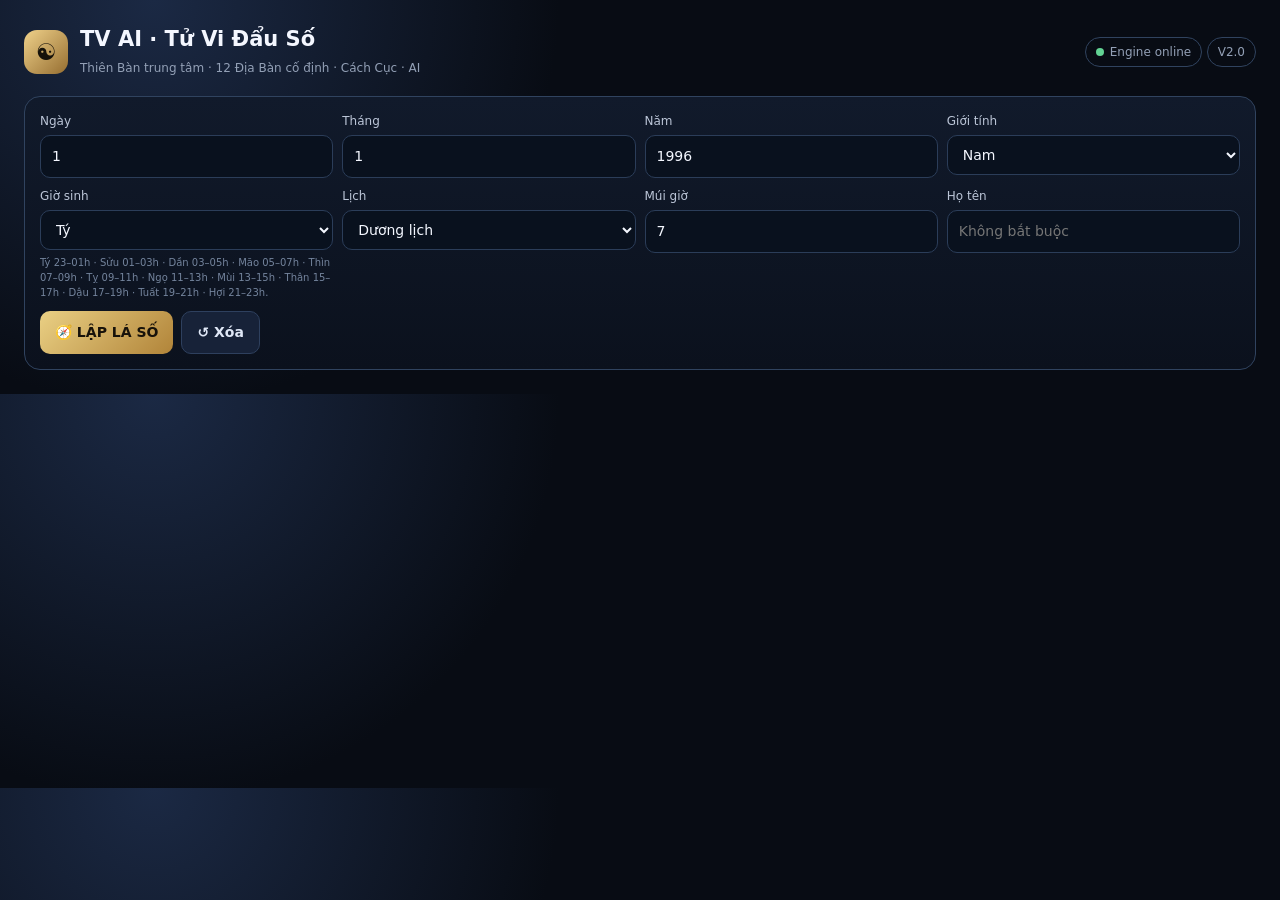
==== index.html @ 4ead0a9f "fix: sync star colors with canonical Sao.py five-element symbols" ====
<!doctype html>
<html lang="vi">
<head>
<meta charset="utf-8">
<meta name="viewport" content="width=device-width,initial-scale=1,viewport-fit=cover">
<meta name="theme-color" content="#080d17">
<meta name="color-scheme" content="dark">
<title>TV AI · Tử Vi Đẩu Số</title>
<style>
:root{--bg:#080c14;--panel:#0f1726;--line:#30435f;--text:#f4f7ff;--muted:#93a0b6;--gold:#ddb969;--green:#62d394;--radius:16px;--content:1520px}
*{box-sizing:border-box}html{scroll-behavior:smooth}body{margin:0;background:radial-gradient(circle at 12% 0,#1b2944 0,#080c14 34%),#080c14;color:var(--text);font:14px/1.5 Inter,system-ui,-apple-system,BlinkMacSystemFont,"Segoe UI",sans-serif}button,input,select,textarea{font:inherit}.shell{width:min(100%,var(--content));margin:auto;padding:clamp(12px,2vw,24px)}
.top{display:flex;justify-content:space-between;align-items:center;gap:16px;margin-bottom:16px}.brand{display:flex;gap:12px;align-items:center}.logo{width:44px;height:44px;border-radius:13px;display:grid;place-items:center;background:linear-gradient(135deg,#efd18a,#966e31);color:#15110a;font-size:23px;font-weight:900}.brand h1{margin:0;font-size:21px}.brand p{margin:3px 0;color:var(--muted);font-size:12px}.badge{padding:7px 10px;border:1px solid var(--line);border-radius:999px;color:var(--muted);font-size:12px}.dot{display:inline-block;width:8px;height:8px;border-radius:50%;background:var(--green);margin-right:6px}
.panel{background:linear-gradient(180deg,#111a2b,#0b111d);border:1px solid var(--line);border-radius:var(--radius)}.hero>div,.card,.chat{padding:15px}.form-grid{display:grid;grid-template-columns:repeat(4,minmax(0,1fr));gap:9px}.field label{display:block;color:#bcc6d8;font-size:12px;margin-bottom:5px}.field input,.field select,.question{width:100%;padding:10px 11px;background:#09111e;border:1px solid #2b3d59;border-radius:10px;color:var(--text);outline:none}.field-help{margin-top:5px;color:#74849d;font-size:10px}.actions{display:flex;gap:8px;margin-top:11px}.btn{border:0;border-radius:10px;padding:10px 15px;min-height:42px;font-weight:800;cursor:pointer;background:linear-gradient(135deg,#ead084,#b18439);color:#17120a}.btn.secondary{background:#172238;color:#dfe7f6;border:1px solid #2e405e}.msg{margin-top:9px;padding:9px 11px;border-radius:10px;background:#09111e;border:1px solid var(--line);color:var(--muted)}
.stats{display:grid;grid-template-columns:repeat(4,minmax(0,1fr));gap:9px;margin:12px 0}.stat{padding:12px;border:1px solid var(--line);border-radius:12px;background:#111a29}.stat small{display:block;color:var(--muted);font-size:11px}.stat strong{display:block;font-size:17px}.nav{display:flex;gap:7px;margin-bottom:12px;overflow:auto}.tab{white-space:nowrap;padding:9px 12px;border:1px solid var(--line);border-radius:9px;background:#0b111d;color:#aebbd0;cursor:pointer}.tab.active{color:#fff;border-color:#876e3d;background:#211b11}.pane{display:none}.pane.active{display:block}
.section-title{display:flex;justify-content:space-between;gap:12px}.section-title h3{margin:0}.section-title small{color:var(--muted)}.board{display:grid;grid-template-columns:repeat(4,minmax(0,1fr));grid-template-rows:repeat(4,minmax(90px,auto));gap:3px;margin-top:7px;background:#050810;border:1px solid #263750}.palace{padding:6px;background:linear-gradient(180deg,#121d30,#0d1523);border:1px solid #3a5275;cursor:pointer;min-width:0}.palace.menh{border-color:#ad8945}.palace.empty{cursor:default;opacity:.65}.phead{display:flex;justify-content:space-between;gap:4px}.pname{font-weight:850;font-size:clamp(8px,1vw,11px)}.pname small{display:block;color:#f4d996;font-size:7px}.branch{color:#f4d996;font-size:9px}.meta{color:var(--muted);font-size:8px;white-space:nowrap;overflow:hidden;text-overflow:ellipsis}.chips{display:flex;flex-wrap:wrap;gap:2px;margin-top:4px}.chip{padding:1px 3px;border-radius:999px;background:#172640;border:1px solid #304a70;font-size:clamp(6px,.7vw,8px);line-height:1.2}.chip.main,.chip.bad{background:#172640;border-color:#304a70;color:inherit}
.chip.nh-moc{color:#54d477!important;border-color:#2f7d45!important;background:rgba(43,132,70,.16)!important}.chip.nh-hoa{color:#ff6868!important;border-color:#9b3d3d!important;background:rgba(180,52,52,.16)!important}.chip.nh-tho{color:#e6bd68!important;border-color:#8d713b!important;background:rgba(173,128,45,.16)!important}.chip.nh-kim{color:#edf2f8!important;border-color:#748091!important;background:rgba(205,214,226,.15)!important}.chip.nh-thuy{color:#5aa9ff!important;border-color:#356fa7!important;background:rgba(47,115,190,.16)!important}.nh-legend{display:flex;gap:6px;flex-wrap:wrap;margin-top:7px;color:var(--muted);font-size:9px}.nh-legend span{padding:2px 7px;border:1px solid var(--line);border-radius:999px}.nh-legend .moc{color:#54d477;border-color:#2f7d45}.nh-legend .hoa{color:#ff6868;border-color:#9b3d3d}.nh-legend .tho{color:#e6bd68;border-color:#8d713b}.nh-legend .kim{color:#edf2f8;border-color:#748091}.nh-legend .thuy{color:#5aa9ff;border-color:#356fa7}
.heaven{grid-column:2/4;grid-row:2/4;background:radial-gradient(circle at 50% 35%,#253654 0,#0b111d 70%);border:1px solid #78613a;padding:7px;display:flex;z-index:5}.heaven-in{width:100%;border:1px dashed #53637d;border-radius:8px;padding:7px;text-align:center}.heaven-title{font-weight:900;color:#f4d996}.heaven-grid{display:grid;grid-template-columns:repeat(3,minmax(0,1fr));gap:4px;margin-top:5px}.hi{padding:4px;border:1px solid #344967;border-radius:6px}.hi b{display:block;font-size:6px;color:#9eacc2}.hi span{font-size:8px}.legend{margin-top:6px;color:var(--muted);font-size:9px}.detail{display:none;margin-top:8px;padding:11px}.detail.active{display:block}.detail-grid,.split{display:grid;grid-template-columns:repeat(2,minmax(0,1fr));gap:8px}.db,.cach{padding:9px;border:1px solid var(--line);border-radius:9px;background:#09111e}.db h4,.cach h4{margin:0 0 5px}.ai{display:grid;grid-template-columns:minmax(0,1fr) 300px;gap:12px}.chatbox{height:clamp(420px,58vh,720px);overflow-y:auto;padding:14px;border:1px solid var(--line);border-radius:13px;background:#09111e}.bubble{max-width:88%;padding:11px 13px;border-radius:13px;margin-bottom:10px;white-space:pre-wrap;word-break:break-word}.bubble.u{margin-left:auto;background:#223656}.bubble.a{background:#131e31}.bubble-head{font-size:11px;font-weight:800;color:#aebbd0;margin-bottom:5px}.question{min-height:96px;resize:vertical;margin-top:10px}.chat-actions{display:flex;justify-content:space-between;gap:10px;margin-top:6px}.chat-hint{font-size:11px;color:#74849d}pre{white-space:pre-wrap;overflow:auto;background:#060b14;border:1px solid var(--line);border-radius:10px;padding:12px;color:#d7e2f2}
@media(max-width:900px){.form-grid{grid-template-columns:repeat(2,minmax(0,1fr))}.ai,.split,.detail-grid{grid-template-columns:1fr}.stats{grid-template-columns:repeat(2,minmax(0,1fr))}}@media(max-width:600px){.top{flex-direction:column;align-items:flex-start}.actions,.chat-actions{flex-direction:column}.actions .btn,.chat-actions .btn{width:100%}.board{grid-template-rows:repeat(4,minmax(70px,auto))}.palace{padding:4px}.chip{font-size:6px}.heaven-grid{grid-template-columns:repeat(2,minmax(0,1fr))}.chatbox{height:480px}}
</style>
</head>
<body>
<div class="shell">
<header class="top"><div class="brand"><div class="logo">☯</div><div><h1>TV AI · Tử Vi Đẩu Số</h1><p>Thiên Bàn trung tâm · 12 Địa Bàn cố định · Cách Cục · AI</p></div></div><div><span class="badge"><span class="dot"></span>Engine online</span> <span class="badge">V2.0</span></div></header>
<section class="hero"><div class="panel"><div class="form-grid"><div class="field"><label>Ngày</label><input id="day" type="number" value="1" min="1" max="31"></div><div class="field"><label>Tháng</label><input id="month" type="number" value="1" min="1" max="12"></div><div class="field"><label>Năm</label><input id="year" type="number" value="1996" min="1800" max="2200"></div><div class="field"><label>Giới tính</label><select id="gender"><option>Nam</option><option>Nữ</option></select></div><div class="field"><label>Giờ sinh</label><select id="hour"><option>Tý</option><option>Sửu</option><option>Dần</option><option>Mão</option><option>Thìn</option><option>Tỵ</option><option>Ngọ</option><option>Mùi</option><option>Thân</option><option>Dậu</option><option>Tuất</option><option>Hợi</option></select><div class="field-help">Tý 23–01h · Sửu 01–03h · Dần 03–05h · Mão 05–07h · Thìn 07–09h · Tỵ 09–11h · Ngọ 11–13h · Mùi 13–15h · Thân 15–17h · Dậu 17–19h · Tuất 19–21h · Hợi 21–23h.</div></div><div class="field"><label>Lịch</label><select id="calendar"><option value="true">Dương lịch</option><option value="false">Âm lịch</option></select></div><div class="field"><label>Múi giờ</label><input id="tz" type="number" value="7"></div><div class="field"><label>Họ tên</label><input id="name" placeholder="Không bắt buộc"></div></div><div class="actions"><button class="btn" onclick="lapSo()">🧭 LẬP LÁ SỐ</button><button class="btn secondary" onclick="resetAll()">↺ Xóa</button></div><div id="status"></div></div></section>
<div id="dashboard" style="display:none"><div class="stats"><div class="stat"><small>Cung Mệnh</small><strong id="sMenh">—</strong></div><div class="stat"><small>Bản Mệnh</small><strong id="sBanMenh">—</strong></div><div class="stat"><small>Mệnh Cục</small><strong id="sCuc">—</strong></div><div class="stat"><small>Cách Cục</small><strong id="sCach">0</strong></div></div>
<nav class="nav"><button class="tab active" data-tab="chart">Thiên Bàn & Địa Bàn</button><button class="tab" data-tab="cach">Cách Cục</button><button class="tab" data-tab="ai">AI luận giải</button><button class="tab" data-tab="json">Dữ liệu</button></nav>
<section id="chart" class="pane active"><div class="panel chart"><div class="section-title"><h3>Thiên Bàn & 12 Địa Bàn</h3><small>Màu sao theo Ngũ hành</small></div><div id="board" class="board"></div><div class="legend">Mộc · Hỏa · Thổ · Kim · Thủy</div><div class="nh-legend"><span class="moc">Mộc</span><span class="hoa">Hỏa</span><span class="tho">Thổ</span><span class="kim">Kim</span><span class="thuy">Thủy</span></div><div id="detail" class="panel detail"></div></div></section>
<section id="cach" class="pane"><div class="split"><div class="panel card"><h3>Cách Cục đã match</h3><div id="cachList"></div></div><div class="panel card"><h3>Modifier phá / giảm</h3><div id="modList"></div></div></div></section>
<section id="ai" class="pane"><div class="ai"><div class="panel chat"><h3>AI luận giải</h3><div id="chatbox" class="chatbox"><div class="bubble a"><div class="bubble-head">🤖 AI Tử Vi</div>Hãy lập lá số và đặt câu hỏi để tôi luận giải.</div></div><textarea id="question" class="question" placeholder="Ví dụ: Luận Mệnh, công danh, tài lộc và các Cách Cục... (Ctrl + Enter để gửi)"></textarea><div class="chat-actions"><span class="chat-hint">Nội dung luận giải nằm trong khung cuộn riêng.</span><button id="askBtn" class="btn" onclick="askAI()">🤖 LUẬN GIẢI</button></div></div><div class="panel card"><h3>Dữ liệu AI</h3><div id="aiInfo">Chưa có lá số.</div></div></div></section>
<section id="json" class="pane"><pre id="jsonBox">Chưa có dữ liệu.</pre></section></div></div>
<script>
const PROFILE_KEY='tvai_user_profile_v1';let chart=null;const $=id=>document.getElementById(id);
const branchPos={Hợi:[4,4],Tý:[4,3],Sửu:[4,2],Dần:[4,1],Mão:[3,1],Thìn:[2,1],Tỵ:[1,1],Ngọ:[1,2],Mùi:[1,3],Thân:[1,4],Dậu:[2,4],Tuất:[3,4]};
const branchAlias={ty1:'Tý',ty:'Tý',suu:'Sửu',su:'Sửu',dan:'Dần',mao:'Mão',thin:'Thìn',ty2:'Tỵ',ti:'Tỵ',ngo:'Ngọ',mui:'Mùi',than:'Thân',dau:'Dậu',tuat:'Tuất',hoi:'Hợi'};
const branchOrder=['Hợi','Tý','Sửu','Dần','Mão','Thìn','Tỵ','Ngọ','Mùi','Thân','Dậu','Tuất'];
const STAR_NGU_HANH={'Tử vi':'tho','Liêm trinh':'hoa','Thiên đồng':'thuy','Vũ khúc':'kim','Thái Dương':'hoa','Thiên cơ':'moc','Thiên phủ':'tho','Thái âm':'thuy','Tham lang':'thuy','Cự môn':'thuy','Thiên tướng':'thuy','Thiên lương':'tho','Thất sát':'kim','Phá quân':'thuy','Thái tuế':'hoa','Thiếu dương':'hoa','Tang môn':'moc','Thiếu âm':'thuy','Quan phù':'hoa','Tử phù':'kim','Tuế phá':'hoa','Long đức':'thuy','Bạch hổ':'kim','Phúc đức':'tho','Điếu khách':'hoa','Trực phù':'kim','Lộc tồn':'tho','Bác sỹ':'thuy','Lực sĩ':'hoa','Thanh long':'thuy','Tiểu hao':'hoa','Tướng quân':'moc','Tấu thư':'kim','Phi liêm':'hoa','Hỷ thần':'hoa','Bệnh phù':'tho','Đại hao':'hoa','Phục binh':'hoa','Tràng sinh':'thuy','Mộc dục':'thuy','Quan đới':'kim','Lâm quan':'kim','Đế vượng':'kim','Suy':'thuy','Bệnh':'hoa','Tử':'hoa','Mộ':'tho','Tuyệt':'tho','Thai':'tho','Dưỡng':'moc','Đà la':'kim','Kình dương':'kim','Địa không':'hoa','Địa kiếp':'hoa','Linh tinh':'hoa','Hỏa tinh':'hoa','Văn xương':'kim','Văn Khúc':'thuy','Thiên khôi':'hoa','Thiên việt':'hoa','Tả phù':'tho','Hữu bật':'thuy','Long trì':'thuy','Phượng các':'tho','Tam thai':'tho','Bát tọa':'tho','Ân quang':'moc','Thiên quý':'tho','Thiên khốc':'thuy','Thiên hư':'thuy','Thiên đức':'hoa','Nguyệt đức':'hoa','Thiên hình':'hoa','Thiên riêu':'thuy','Thiên y':'thuy','Quốc ấn':'tho','Đường phù':'moc','Đào hoa':'moc','Hồng loan':'thuy','Thiên hỷ':'thuy','Thiên giải':'hoa','Địa giải':'tho','Giải thần':'moc','Thai phụ':'tho','Phong cáo':'tho','Thiên tài':'tho','Thiên thọ':'tho','Thiên thương':'tho','Thiên sứ':'thuy','Thiên la':'tho','Địa võng':'tho','Hóa khoa':'kim','Hóa quyền':'hoa','Hóa lộc':'moc','Hóa kỵ':'thuy','Cô thần':'tho','Quả tú':'tho','Thiên mã':'hoa','Phá toái':'hoa','Thiên quan':'hoa','Thiên phúc':'hoa','Lưu hà':'thuy','Thiên trù':'tho','Kiếp sát':'hoa','Hoa cái':'kim','LN. Văn tinh':'hoa','Đẩu quân':'hoa','Thiên không':'hoa'};
const normalize=s=>String(s??'').trim().replace(/\s+/g,' ').toLowerCase();
const keyBranch=v=>{const s=String(v??'').trim();if(!s)return '';const direct=Object.keys(branchPos).find(k=>s===k||s.includes(k));if(direct)return direct;const aliasKey=s.toLowerCase().replace(/[\s_-]+/g,'');return branchAlias[aliasKey]||''};
const branchFromPalace=p=>keyBranch(p?.dia_chi||p?.chi||p?.diachi||p?.branch||p?.can_chi||p?.canchi||'');
const palaceByName=name=>Object.values(chart?.['12_cung']||{}).find(p=>normalize(p?.cung)===normalize(name))||null;
const starElement=n=>STAR_NGU_HANH[n]||STAR_NGU_HANH[Object.keys(STAR_NGU_HANH).find(k=>normalize(k)===normalize(n))]||'';
function esc(v){return String(v??'').replace(/[&<>\\"]/g,m=>({'&':'&amp;','<':'&lt;','>':'&gt;','\\':'&bsol;','"':'&quot;'}[m]||m))}
function saveUserProfile(){try{localStorage.setItem(PROFILE_KEY,JSON.stringify({day:+$('day').value||1,month:+$('month').value||1,year:+$('year').value||1996,gender:$('gender').value,hour:$('hour').value,calendar:$('calendar').value,tz:+$('tz').value||7,name:$('name').value||''}));}catch{}}
function loadUserProfile(){try{const p=JSON.parse(localStorage.getItem(PROFILE_KEY)||'null');if(!p)return;for(const k of ['day','month','year','gender','hour','calendar','tz','name'])if(p[k]!=null)$(''+k).value=p[k]}catch{}}
function stars(list,kind=''){return (list||[]).map(x=>{const n=x?.ten||x?.name||x?.sao||x;const a=x?.dac_tinh||x?.attribute||'';const nh=starElement(n);return `<span class="chip ${kind==='main'?'main':''} ${nh?'nh-'+nh:''}" data-ngu-hanh="${nh}" title="Ngũ hành: ${nh||'chưa khai báo'}">${esc(n)}${a?` [${esc(a)}]`:''}</span>`}).join('')||'<span>—</span>'}
function palaceHtml(p,chi){const pos=branchPos[chi];if(!pos)return '';const empty=!p;const menh=!empty&&normalize(p?.cung).includes('mệnh');const meta=empty?'Chưa có dữ liệu':[p?.can_chi,p?.ngu_hanh,p?.trang_sinh].filter(Boolean).join(' · ');const click=empty?'':' onclick=\'showDetail('+JSON.stringify(p).replace(/'/g,'&#39;')+')\'';return `<div class="palace ${menh?'menh':''} ${empty?'empty':''}" style="grid-column:${pos[1]};grid-row:${pos[0]}"${click}><div class="phead"><div class="pname">${esc(empty?'Địa Bàn':p?.cung||'—')}${!empty&&p?.than_cu?' <small>THÂN CƯ</small>':''}</div><div class="branch">${esc(chi)}</div></div><div class="meta">${esc(meta)}</div>${empty?'':'<div class="chips">'+stars(p?.chinh_tinh,'main')+stars(p?.phu_tinh)+'</div><div class="meta">'+(p?.tuan?'Tuần ':'')+(p?.triet?'Triệt':'')+' · Cung '+esc(p?.cung_so||'—')+'</div>'}</div>`}
function heaven(tb){const m=palaceByName('Mệnh');const vals=[['Họ tên',tb.ten],['Nam/Nữ',tb.nam_nu],['Giờ sinh',tb.gio_sinh],['Can-Chi năm',`${tb.can_nam||''} ${tb.chi_nam||''}`],['Can-Chi tháng',`${tb.can_thang||''} ${tb.chi_thang||''}`],['Can-Chi ngày',`${tb.can_ngay||''} ${tb.chi_ngay||''}`],['Mệnh',branchFromPalace(m)||tb.menh],['Bản Mệnh',tb.ban_menh],['Mệnh Cục',tb.ten_cuc],['Mệnh Chủ',tb.menh_chu],['Thân Chủ',tb.than_chu],['Âm Dương Mệnh',tb.am_duong_menh]];return `<div class="heaven"><div class="heaven-in"><div class="heaven-title">THIÊN BÀN</div><div class="heaven-grid">${vals.map(x=>`<div class="hi"><b>${esc(x[0])}</b><span>${esc(x[1]||'—')}</span></div>`).join('')}</div></div></div>`}
function render(c){chart=c;const tb=c?.thien_ban||{},arr=Object.values(c?.['12_cung']||{}),m=palaceByName('Mệnh');$('sMenh').textContent=branchFromPalace(m)||'—';$('sBanMenh').textContent=tb.ban_menh||'—';$('sCuc').textContent=tb.ten_cuc||'—';$('sCach').textContent=c?.cach_cuc_analysis?.matched_count??c?.cach_cuc_analysis?.matched?.length??0;const byBranch=new Map();for(const p of arr){const chi=branchFromPalace(p);if(chi&&!byBranch.has(chi))byBranch.set(chi,p)}$('board').innerHTML=branchOrder.map(chi=>palaceHtml(byBranch.get(chi)||null,chi)).join('')+heaven(tb);renderCach();$('jsonBox').textContent=JSON.stringify(c,null,2);$('aiInfo').innerHTML=`<div>12 cung: <b>${arr.length}</b></div><div>Địa Bàn hiển thị: <b>${byBranch.size}/12</b></div><div>Cách Cục: <b>${$('sCach').textContent}</b></div><div>Cung Mệnh: <b>${esc(branchFromPalace(m)||'—')}</b></div>`;$('dashboard').style.display='block'}
function showDetail(p){$('detail').innerHTML=`<div class="section-title"><h3>${esc(p?.cung||'Cung')}</h3><small>${esc(p?.can_chi||'')} · ${esc(p?.dia_chi||'')}</small></div><div class="detail-grid"><div class="db"><h4>Chính tinh</h4><div class="chips">${stars(p?.chinh_tinh,'main')}</div></div><div class="db"><h4>Phụ tinh</h4><div class="chips">${stars(p?.phu_tinh)}</div></div><div class="db"><h4>Trạng thái</h4><div>Ngũ hành cung: ${esc(p?.ngu_hanh||'—')} · Tràng sinh: ${esc(p?.trang_sinh||'—')}</div></div></div>`;$('detail').classList.add('active');$('detail').scrollIntoView({behavior:'smooth',block:'nearest'})}
function renderCach(){const a=chart?.cach_cuc_analysis?.matched||[],m=chart?.cach_cuc_analysis?.modifiers||[];$('cachList').innerHTML=a.length?a.map(x=>`<div class="cach"><h4>${esc(x.name)}</h4><div>${esc(x.category||'')}</div><p>${esc(x.description||x.reason||'')}</p></div>`).join(''):'<div class="msg">Chưa có Cách Cục match.</div>';$('modList').innerHTML=m.length?m.map(x=>`<div class="cach"><h4>${esc(x.name||'Modifier')}</h4><p>${esc(x.reason||x.description||'')}</p></div>`).join(''):'<div class="msg">Không có modifier phá/giảm.</div>'}
async function call(url,opt={}){const r=await fetch(url,{headers:{'Content-Type':'application/json'},...opt}),d=await r.json();if(!r.ok)throw Error(d.detail||'Request failed');return d}
async function lapSo(){$('status').innerHTML='<div class="msg">Đang lập lá số...</div>';try{saveUserProfile();const d=await call('/api/lap-so',{method:'POST',body:JSON.stringify({ngay:+$('day').value,thang:+$('month').value,nam:+$('year').value,gio_sinh:$('hour').value,gioi_tinh:$('gender').value,ten:$('name').value,duong_lich:$('calendar').value==='true',time_zone:+$('tz').value})});render(d);$('status').innerHTML='<div class="msg">Đã lập lá số.</div>'}catch(e){$('status').innerHTML='<div class="msg">'+esc(e.message)+'</div>'}}
function addBubble(type,text){const d=document.createElement('div');d.className='bubble '+(type==='user'?'u':'a');d.innerHTML=`<div class="bubble-head">${type==='user'?'👤 Bạn':'🤖 AI Tử Vi'}</div>`;const b=document.createElement('div');b.textContent=text;d.appendChild(b);$('chatbox').appendChild(d);$('chatbox').scrollTop=$('chatbox').scrollHeight}
async function askAI(){if(!chart)return;const q=$('question').value.trim();if(!q)return;addBubble('user',q);$('question').value='';$('askBtn').disabled=true;try{const d=await call('/api/luan-giai',{method:'POST',body:JSON.stringify({ngay:+$('day').value,thang:+$('month').value,nam:+$('year').value,gio_sinh:$('hour').value,gioi_tinh:$('gender').value,ten:$('name').value,duong_lich:$('calendar').value==='true',time_zone:+$('tz').value,question:q,year:new Date().getFullYear()})});addBubble('assistant',d.answer||'Chưa cấu hình AI API key')}catch(e){addBubble('assistant','⚠️ '+e.message)}finally{$('askBtn').disabled=false}}
function resetAll(){chart=null;$('dashboard').style.display='none';$('status').innerHTML='';$('jsonBox').textContent='Chưa có dữ liệu.';$('question').value='';$('chatbox').innerHTML='<div class="bubble a"><div class="bubble-head">🤖 AI Tử Vi</div>Hãy lập lá số và đặt câu hỏi để tôi luận giải.</div>'}
document.querySelectorAll('.tab').forEach(b=>b.onclick=()=>{document.querySelectorAll('.tab').forEach(x=>x.classList.remove('active'));document.querySelectorAll('.pane').forEach(x=>x.classList.remove('active'));b.classList.add('active');$(b.dataset.tab).classList.add('active')});$('question').addEventListener('keydown',e=>{if((e.ctrlKey||e.metaKey)&&e.key==='Enter'){e.preventDefault();askAI()}});window.addEventListener('DOMContentLoaded',loadUserProfile);
</script>
</body></html>
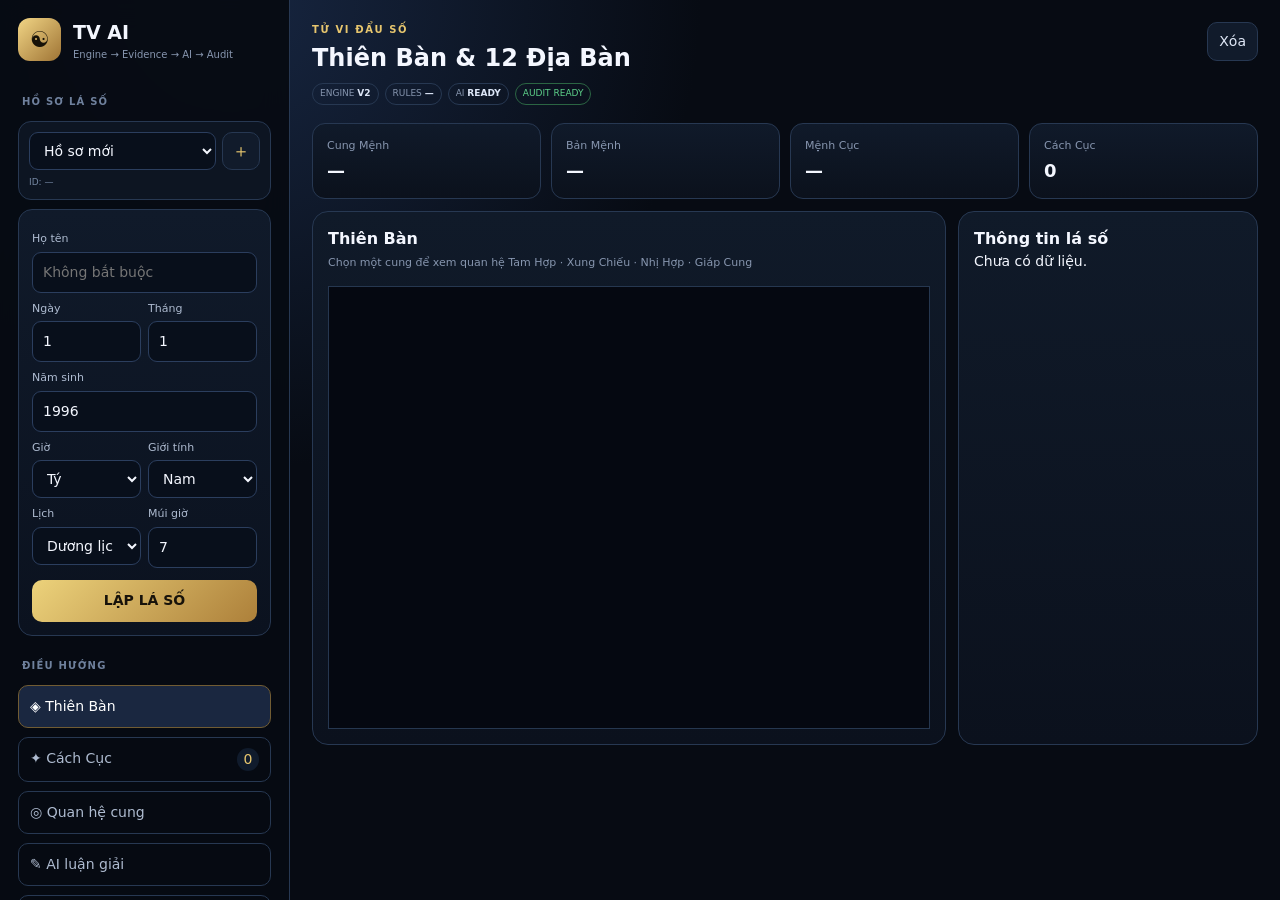
==== commit b239fc03: "feat: make new professional UI the main index" ====
--- a/index.html
+++ b/index.html
@@ -3,56 +3,75 @@
 <head>
 <meta charset="utf-8">
 <meta name="viewport" content="width=device-width,initial-scale=1,viewport-fit=cover">
-<meta name="theme-color" content="#080d17">
-<meta name="color-scheme" content="dark">
+<meta name="theme-color" content="#0a1020">
 <title>TV AI · Tử Vi Đẩu Số</title>
 <style>
-:root{--bg:#080c14;--panel:#0f1726;--line:#30435f;--text:#f4f7ff;--muted:#93a0b6;--gold:#ddb969;--green:#62d394;--radius:16px;--content:1520px}
-*{box-sizing:border-box}html{scroll-behavior:smooth}body{margin:0;background:radial-gradient(circle at 12% 0,#1b2944 0,#080c14 34%),#080c14;color:var(--text);font:14px/1.5 Inter,system-ui,-apple-system,BlinkMacSystemFont,"Segoe UI",sans-serif}button,input,select,textarea{font:inherit}.shell{width:min(100%,var(--content));margin:auto;padding:clamp(12px,2vw,24px)}
-.top{display:flex;justify-content:space-between;align-items:center;gap:16px;margin-bottom:16px}.brand{display:flex;gap:12px;align-items:center}.logo{width:44px;height:44px;border-radius:13px;display:grid;place-items:center;background:linear-gradient(135deg,#efd18a,#966e31);color:#15110a;font-size:23px;font-weight:900}.brand h1{margin:0;font-size:21px}.brand p{margin:3px 0;color:var(--muted);font-size:12px}.badge{padding:7px 10px;border:1px solid var(--line);border-radius:999px;color:var(--muted);font-size:12px}.dot{display:inline-block;width:8px;height:8px;border-radius:50%;background:var(--green);margin-right:6px}
-.panel{background:linear-gradient(180deg,#111a2b,#0b111d);border:1px solid var(--line);border-radius:var(--radius)}.hero>div,.card,.chat{padding:15px}.form-grid{display:grid;grid-template-columns:repeat(4,minmax(0,1fr));gap:9px}.field label{display:block;color:#bcc6d8;font-size:12px;margin-bottom:5px}.field input,.field select,.question{width:100%;padding:10px 11px;background:#09111e;border:1px solid #2b3d59;border-radius:10px;color:var(--text);outline:none}.field-help{margin-top:5px;color:#74849d;font-size:10px}.actions{display:flex;gap:8px;margin-top:11px}.btn{border:0;border-radius:10px;padding:10px 15px;min-height:42px;font-weight:800;cursor:pointer;background:linear-gradient(135deg,#ead084,#b18439);color:#17120a}.btn.secondary{background:#172238;color:#dfe7f6;border:1px solid #2e405e}.msg{margin-top:9px;padding:9px 11px;border-radius:10px;background:#09111e;border:1px solid var(--line);color:var(--muted)}
-.stats{display:grid;grid-template-columns:repeat(4,minmax(0,1fr));gap:9px;margin:12px 0}.stat{padding:12px;border:1px solid var(--line);border-radius:12px;background:#111a29}.stat small{display:block;color:var(--muted);font-size:11px}.stat strong{display:block;font-size:17px}.nav{display:flex;gap:7px;margin-bottom:12px;overflow:auto}.tab{white-space:nowrap;padding:9px 12px;border:1px solid var(--line);border-radius:9px;background:#0b111d;color:#aebbd0;cursor:pointer}.tab.active{color:#fff;border-color:#876e3d;background:#211b11}.pane{display:none}.pane.active{display:block}
-.section-title{display:flex;justify-content:space-between;gap:12px}.section-title h3{margin:0}.section-title small{color:var(--muted)}.board{display:grid;grid-template-columns:repeat(4,minmax(0,1fr));grid-template-rows:repeat(4,minmax(90px,auto));gap:3px;margin-top:7px;background:#050810;border:1px solid #263750}.palace{padding:6px;background:linear-gradient(180deg,#121d30,#0d1523);border:1px solid #3a5275;cursor:pointer;min-width:0}.palace.menh{border-color:#ad8945}.palace.empty{cursor:default;opacity:.65}.phead{display:flex;justify-content:space-between;gap:4px}.pname{font-weight:850;font-size:clamp(8px,1vw,11px)}.pname small{display:block;color:#f4d996;font-size:7px}.branch{color:#f4d996;font-size:9px}.meta{color:var(--muted);font-size:8px;white-space:nowrap;overflow:hidden;text-overflow:ellipsis}.chips{display:flex;flex-wrap:wrap;gap:2px;margin-top:4px}.chip{padding:1px 3px;border-radius:999px;background:#172640;border:1px solid #304a70;font-size:clamp(6px,.7vw,8px);line-height:1.2}.chip.main,.chip.bad{background:#172640;border-color:#304a70;color:inherit}
-.chip.nh-moc{color:#54d477!important;border-color:#2f7d45!important;background:rgba(43,132,70,.16)!important}.chip.nh-hoa{color:#ff6868!important;border-color:#9b3d3d!important;background:rgba(180,52,52,.16)!important}.chip.nh-tho{color:#e6bd68!important;border-color:#8d713b!important;background:rgba(173,128,45,.16)!important}.chip.nh-kim{color:#edf2f8!important;border-color:#748091!important;background:rgba(205,214,226,.15)!important}.chip.nh-thuy{color:#5aa9ff!important;border-color:#356fa7!important;background:rgba(47,115,190,.16)!important}.nh-legend{display:flex;gap:6px;flex-wrap:wrap;margin-top:7px;color:var(--muted);font-size:9px}.nh-legend span{padding:2px 7px;border:1px solid var(--line);border-radius:999px}.nh-legend .moc{color:#54d477;border-color:#2f7d45}.nh-legend .hoa{color:#ff6868;border-color:#9b3d3d}.nh-legend .tho{color:#e6bd68;border-color:#8d713b}.nh-legend .kim{color:#edf2f8;border-color:#748091}.nh-legend .thuy{color:#5aa9ff;border-color:#356fa7}
-.heaven{grid-column:2/4;grid-row:2/4;background:radial-gradient(circle at 50% 35%,#253654 0,#0b111d 70%);border:1px solid #78613a;padding:7px;display:flex;z-index:5}.heaven-in{width:100%;border:1px dashed #53637d;border-radius:8px;padding:7px;text-align:center}.heaven-title{font-weight:900;color:#f4d996}.heaven-grid{display:grid;grid-template-columns:repeat(3,minmax(0,1fr));gap:4px;margin-top:5px}.hi{padding:4px;border:1px solid #344967;border-radius:6px}.hi b{display:block;font-size:6px;color:#9eacc2}.hi span{font-size:8px}.legend{margin-top:6px;color:var(--muted);font-size:9px}.detail{display:none;margin-top:8px;padding:11px}.detail.active{display:block}.detail-grid,.split{display:grid;grid-template-columns:repeat(2,minmax(0,1fr));gap:8px}.db,.cach{padding:9px;border:1px solid var(--line);border-radius:9px;background:#09111e}.db h4,.cach h4{margin:0 0 5px}.ai{display:grid;grid-template-columns:minmax(0,1fr) 300px;gap:12px}.chatbox{height:clamp(420px,58vh,720px);overflow-y:auto;padding:14px;border:1px solid var(--line);border-radius:13px;background:#09111e}.bubble{max-width:88%;padding:11px 13px;border-radius:13px;margin-bottom:10px;white-space:pre-wrap;word-break:break-word}.bubble.u{margin-left:auto;background:#223656}.bubble.a{background:#131e31}.bubble-head{font-size:11px;font-weight:800;color:#aebbd0;margin-bottom:5px}.question{min-height:96px;resize:vertical;margin-top:10px}.chat-actions{display:flex;justify-content:space-between;gap:10px;margin-top:6px}.chat-hint{font-size:11px;color:#74849d}pre{white-space:pre-wrap;overflow:auto;background:#060b14;border:1px solid var(--line);border-radius:10px;padding:12px;color:#d7e2f2}
-@media(max-width:900px){.form-grid{grid-template-columns:repeat(2,minmax(0,1fr))}.ai,.split,.detail-grid{grid-template-columns:1fr}.stats{grid-template-columns:repeat(2,minmax(0,1fr))}}@media(max-width:600px){.top{flex-direction:column;align-items:flex-start}.actions,.chat-actions{flex-direction:column}.actions .btn,.chat-actions .btn{width:100%}.board{grid-template-rows:repeat(4,minmax(70px,auto))}.palace{padding:4px}.chip{font-size:6px}.heaven-grid{grid-template-columns:repeat(2,minmax(0,1fr))}.chatbox{height:480px}}
+:root{--bg:#070b13;--panel:#0f1725;--panel2:#111d2f;--line:#273852;--text:#f4f7ff;--muted:#8796af;--gold:#e7c66e;--blue:#5aa9ff;--green:#5ed28a;--danger:#ff6b6b;--radius:16px}*{box-sizing:border-box}html,body{margin:0;min-height:100%;background:radial-gradient(circle at 18% 0,#172641 0,#070b13 34%),#070b13;color:var(--text);font:14px/1.5 Inter,system-ui,-apple-system,BlinkMacSystemFont,"Segoe UI",sans-serif}button,input,select,textarea{font:inherit}.app{min-height:100vh;display:grid;grid-template-columns:290px minmax(0,1fr)}.sidebar{position:sticky;top:0;height:100vh;overflow:auto;padding:18px;border-right:1px solid var(--line);background:rgba(7,11,19,.94);backdrop-filter:blur(14px);display:flex;flex-direction:column;gap:9px}.brand{display:flex;gap:12px;align-items:center;padding-bottom:10px}.brand-mark{width:43px;height:43px;border-radius:12px;display:grid;place-items:center;background:linear-gradient(135deg,#f1d585,#9f7435);color:#171208;font-size:22px;font-weight:900}.brand b{display:block;font-size:19px}.brand span{display:block;color:var(--muted);font-size:10px}.side-title{margin:13px 4px 3px;color:#6f819d;font-size:10px;font-weight:800;letter-spacing:.12em}.card-mini{padding:10px;border:1px solid var(--line);border-radius:13px;background:#0d1522}.profile-row{display:grid;grid-template-columns:1fr 38px;gap:6px}.profile-row select{min-width:0}.profile-id{margin-top:6px;color:#778aa6;font-size:9px;white-space:nowrap;overflow:hidden;text-overflow:ellipsis}.profile-box{padding:13px;border:1px solid var(--line);border-radius:14px;background:linear-gradient(180deg,#101a2a,#0b121f)}label{display:block;color:#aebbd0;font-size:11px;margin:8px 0 4px}.profile-box input,.profile-box select,.composer textarea,.profile-row select{width:100%;padding:9px 10px;background:#080f1b;border:1px solid #2b3e5e;color:var(--text);border-radius:9px;outline:none}.two{display:grid;grid-template-columns:1fr 1fr;gap:7px}.primary,.ghost,.nav,.icon-btn{border-radius:10px;border:1px solid var(--line);cursor:pointer}.primary{margin-top:12px;width:100%;min-height:42px;border:0;background:linear-gradient(135deg,#ecd27b,#ad803a);color:#17120a;font-weight:900}.primary:disabled{opacity:.6;cursor:wait}.ghost{padding:8px 11px;background:#111b2b;color:#dfe7f6}.ghost.small{padding:6px 9px;font-size:11px}.icon-btn{background:#111b2b;color:var(--gold);font-size:18px}.nav{padding:10px 11px;text-align:left;background:transparent;color:#aebbd0}.nav:hover{background:#101a2a}.nav.active{background:#1a2740;color:#fff;border-color:#715c33}.nav span{float:right;min-width:22px;padding:1px 6px;border-radius:999px;background:#101b2c;color:var(--gold);text-align:center}.side-foot{margin-top:auto;color:#8b9bb4;font-size:11px}.dot{display:inline-block;width:7px;height:7px;border-radius:50%;background:var(--green);margin-right:6px}.main{padding:22px;max-width:1700px;width:100%;margin:0 auto}.topbar{display:flex;justify-content:space-between;align-items:flex-start;gap:12px;margin-bottom:18px}.eyebrow{font-size:10px;color:var(--gold);font-weight:900;letter-spacing:.16em}.topbar h1{margin:3px 0 0;font-size:24px}.engine-strip{display:flex;gap:6px;flex-wrap:wrap;margin-top:7px}.engine-strip span{padding:3px 7px;border:1px solid var(--line);border-radius:999px;color:var(--muted);font-size:9px}.engine-strip b{color:#dce6f7}.engine-strip .ok{color:var(--green);border-color:#2b6543}.view{display:none}.view.active{display:block}.stats{display:grid;grid-template-columns:repeat(4,1fr);gap:10px;margin-bottom:12px}.stats>div{padding:14px;border:1px solid var(--line);border-radius:13px;background:linear-gradient(180deg,#101a2a,#0b111c)}.stats span{display:block;color:var(--muted);font-size:11px}.stats b{display:block;margin-top:3px;font-size:18px}.workspace{display:grid;grid-template-columns:minmax(0,1fr) 300px;gap:12px}.card{background:linear-gradient(180deg,#101a29,#0b111d);border:1px solid var(--line);border-radius:16px;padding:15px}.card-head{display:flex;justify-content:space-between;gap:12px;align-items:center}.card-head h2,.card h2{margin:0;font-size:16px}.card-head span{color:var(--muted);font-size:11px}.card-head>strong{font-size:22px;color:var(--gold)}.board{display:grid;grid-template-columns:repeat(4,minmax(84px,1fr));grid-template-rows:repeat(4,minmax(108px,auto));gap:3px;margin-top:14px;background:#050811;border:1px solid #263750}.palace{appearance:none;color:inherit;text-align:left;width:100%;padding:7px;background:linear-gradient(180deg,#132034,#0d1523);border:1px solid #365173;min-width:0;cursor:pointer}.palace:hover{filter:brightness(1.08)}.palace.menh{border-color:#b18a43;box-shadow:inset 0 0 0 1px #6d562e}.phead{display:flex;justify-content:space-between;gap:5px}.pname{font-size:11px;font-weight:900}.pname small{display:block;color:var(--gold);font-size:7px}.branch{color:#f4d996;font-size:9px}.meta{color:#7f91aa;font-size:8px;white-space:nowrap;overflow:hidden;text-overflow:ellipsis}.chips{display:flex;flex-wrap:wrap;gap:2px;margin-top:5px}.chip{font-size:7px;padding:2px 4px;border-radius:999px;background:#182842;border:1px solid #2f496d}.chip.nh-moc{color:#59d77f;border-color:#347946}.chip.nh-hoa{color:#ff7171;border-color:#9e4040}.chip.nh-tho{color:#e8c76d;border-color:#8c713e}.chip.nh-kim{color:#eef3f9;border-color:#748197}.chip.nh-thuy{color:#62adff;border-color:#356fa7}.summary-card{min-height:220px}.summary-row{display:flex;justify-content:space-between;gap:12px;padding:9px 0;border-bottom:1px solid #1e2c41}.summary-row span{color:var(--muted)}.summary-row b{text-align:right;max-width:65%}.detail{margin-top:12px;padding:13px;border:1px solid var(--line);border-radius:12px;background:#08101b}.hidden{display:none}.relation-grid{display:grid;grid-template-columns:repeat(4,minmax(0,1fr));gap:10px;margin-top:12px}.relation-card{padding:12px;border:1px solid var(--line);border-radius:12px;background:#0a121f}.relation-card h3{margin:0 0 6px;font-size:13px;color:var(--gold)}.relation-card .relation-name{font-weight:900}.relation-card .relation-meta{font-size:10px;color:var(--muted);margin-top:5px}.cach-list{display:grid;gap:10px;margin-top:12px}.cach-item{padding:14px;border:1px solid var(--line);border-radius:12px;background:#09111d}.cach-item h3{margin:0 0 7px;color:#f4d996;font-size:15px}.cach-meta{display:flex;gap:6px;flex-wrap:wrap;margin:6px 0}.tag{padding:2px 8px;border:1px solid var(--line);border-radius:999px;color:var(--muted);font-size:10px}.evidence{margin-top:9px;color:#c8d3e6;font-size:11px}.evidence-grid{display:grid;gap:4px;margin-top:6px}.evidence-row{padding:6px 8px;border:1px solid #243650;border-radius:8px;background:#0b1422;color:#b9c8dc}.rule-id{font-family:ui-monospace,SFMono-Regular,Consolas,monospace;color:var(--blue);font-size:10px}.empty{padding:14px;border:1px dashed var(--line);border-radius:10px;color:var(--muted)}.ai-layout{display:grid;grid-template-columns:minmax(0,1fr) 310px;gap:12px}.chat-card{display:grid;grid-template-rows:auto minmax(0,1fr) auto;min-height:760px}.chat-head{display:flex;justify-content:space-between;align-items:center;gap:8px}.chat{height:min(62vh,650px);overflow:auto;padding:12px;margin-top:10px;border:1px solid #1f2e44;border-radius:12px;background:#070e18}.msg-bubble{max-width:90%;padding:11px 13px;border-radius:13px;background:#142239;margin-bottom:10px;white-space:pre-wrap;word-break:break-word}.msg-bubble.user{margin-left:auto;background:#233c62}.msg-bubble.assistant{background:#121f33}.msg-bubble small{display:block;color:#9eb0ca;font-weight:800;margin-bottom:5px}.composer{display:grid;grid-template-columns:1fr 90px;gap:8px;align-items:end;margin-top:10px}.composer textarea{min-height:82px;resize:vertical}.composer .primary{width:90px;margin:0}.context-card .summary-row{font-size:11px}.sources{margin-top:10px}.source-chip{display:inline-block;margin:3px 3px 0 0;padding:3px 7px;border:1px solid var(--line);border-radius:999px;font-size:9px;color:var(--muted)}.toc{display:none;margin-bottom:8px;padding:10px;border:1px solid var(--line);border-radius:10px;background:#0a1220}.toc.show{display:block}.toc button{display:block;width:100%;padding:6px 7px;background:none;border:0;color:#bcc9da;text-align:left;cursor:pointer}.audit-grid{display:grid;grid-template-columns:minmax(0,1fr) 290px;gap:12px}.audit-result{margin-top:12px}.audit-ok,.audit-warn{padding:12px;border-radius:10px;border:1px solid}.audit-ok{border-color:#2b6543;background:#0b1b14;color:#b9f2ce}.audit-warn{border-color:#7a3a3a;background:#1b0e0e;color:#ffc0c0}.rule-list{display:grid;gap:10px;color:#aebbd0;font-size:11px}.rule-list div{padding:9px;border-bottom:1px solid #1e2c41}pre{margin:12px 0 0;max-height:72vh;overflow:auto;white-space:pre-wrap;word-break:break-word;background:#060b13;padding:13px;border:1px solid var(--line);border-radius:10px;color:#d9e3f2;font-size:11px}.stream-cursor{display:inline-block;width:7px;height:14px;background:var(--gold);vertical-align:-2px;margin-left:2px;animation:blink .8s infinite}@keyframes blink{50%{opacity:0}}@media(max-width:1100px){.app{grid-template-columns:240px minmax(0,1fr)}.workspace,.ai-layout,.audit-grid{grid-template-columns:1fr}.summary-card,.context-card{display:none}.relation-grid{grid-template-columns:repeat(2,1fr)}}@media(max-width:720px){.app{display:block}.sidebar{position:relative;height:auto;border-right:0;border-bottom:1px solid var(--line)}.main{padding:12px}.stats{grid-template-columns:repeat(2,1fr)}.board{grid-template-columns:repeat(4,minmax(62px,1fr));grid-template-rows:repeat(4,minmax(84px,auto))}.pname{font-size:8px}.chip{font-size:6px}.topbar h1{font-size:19px}.relation-grid{grid-template-columns:1fr}.chat-card{min-height:600px}.chat{height:470px}.composer{grid-template-columns:1fr 70px}}
 </style>
 </head>
 <body>
-<div class="shell">
-<header class="top"><div class="brand"><div class="logo">☯</div><div><h1>TV AI · Tử Vi Đẩu Số</h1><p>Thiên Bàn trung tâm · 12 Địa Bàn cố định · Cách Cục · AI</p></div></div><div><span class="badge"><span class="dot"></span>Engine online</span> <span class="badge">V2.0</span></div></header>
-<section class="hero"><div class="panel"><div class="form-grid"><div class="field"><label>Ngày</label><input id="day" type="number" value="1" min="1" max="31"></div><div class="field"><label>Tháng</label><input id="month" type="number" value="1" min="1" max="12"></div><div class="field"><label>Năm</label><input id="year" type="number" value="1996" min="1800" max="2200"></div><div class="field"><label>Giới tính</label><select id="gender"><option>Nam</option><option>Nữ</option></select></div><div class="field"><label>Giờ sinh</label><select id="hour"><option>Tý</option><option>Sửu</option><option>Dần</option><option>Mão</option><option>Thìn</option><option>Tỵ</option><option>Ngọ</option><option>Mùi</option><option>Thân</option><option>Dậu</option><option>Tuất</option><option>Hợi</option></select><div class="field-help">Tý 23–01h · Sửu 01–03h · Dần 03–05h · Mão 05–07h · Thìn 07–09h · Tỵ 09–11h · Ngọ 11–13h · Mùi 13–15h · Thân 15–17h · Dậu 17–19h · Tuất 19–21h · Hợi 21–23h.</div></div><div class="field"><label>Lịch</label><select id="calendar"><option value="true">Dương lịch</option><option value="false">Âm lịch</option></select></div><div class="field"><label>Múi giờ</label><input id="tz" type="number" value="7"></div><div class="field"><label>Họ tên</label><input id="name" placeholder="Không bắt buộc"></div></div><div class="actions"><button class="btn" onclick="lapSo()">🧭 LẬP LÁ SỐ</button><button class="btn secondary" onclick="resetAll()">↺ Xóa</button></div><div id="status"></div></div></section>
-<div id="dashboard" style="display:none"><div class="stats"><div class="stat"><small>Cung Mệnh</small><strong id="sMenh">—</strong></div><div class="stat"><small>Bản Mệnh</small><strong id="sBanMenh">—</strong></div><div class="stat"><small>Mệnh Cục</small><strong id="sCuc">—</strong></div><div class="stat"><small>Cách Cục</small><strong id="sCach">0</strong></div></div>
-<nav class="nav"><button class="tab active" data-tab="chart">Thiên Bàn & Địa Bàn</button><button class="tab" data-tab="cach">Cách Cục</button><button class="tab" data-tab="ai">AI luận giải</button><button class="tab" data-tab="json">Dữ liệu</button></nav>
-<section id="chart" class="pane active"><div class="panel chart"><div class="section-title"><h3>Thiên Bàn & 12 Địa Bàn</h3><small>Màu sao theo Ngũ hành</small></div><div id="board" class="board"></div><div class="legend">Mộc · Hỏa · Thổ · Kim · Thủy</div><div class="nh-legend"><span class="moc">Mộc</span><span class="hoa">Hỏa</span><span class="tho">Thổ</span><span class="kim">Kim</span><span class="thuy">Thủy</span></div><div id="detail" class="panel detail"></div></div></section>
-<section id="cach" class="pane"><div class="split"><div class="panel card"><h3>Cách Cục đã match</h3><div id="cachList"></div></div><div class="panel card"><h3>Modifier phá / giảm</h3><div id="modList"></div></div></div></section>
-<section id="ai" class="pane"><div class="ai"><div class="panel chat"><h3>AI luận giải</h3><div id="chatbox" class="chatbox"><div class="bubble a"><div class="bubble-head">🤖 AI Tử Vi</div>Hãy lập lá số và đặt câu hỏi để tôi luận giải.</div></div><textarea id="question" class="question" placeholder="Ví dụ: Luận Mệnh, công danh, tài lộc và các Cách Cục... (Ctrl + Enter để gửi)"></textarea><div class="chat-actions"><span class="chat-hint">Nội dung luận giải nằm trong khung cuộn riêng.</span><button id="askBtn" class="btn" onclick="askAI()">🤖 LUẬN GIẢI</button></div></div><div class="panel card"><h3>Dữ liệu AI</h3><div id="aiInfo">Chưa có lá số.</div></div></div></section>
-<section id="json" class="pane"><pre id="jsonBox">Chưa có dữ liệu.</pre></section></div></div>
+<div class="app">
+<aside class="sidebar">
+<div class="brand"><div class="brand-mark">☯</div><div><b>TV AI</b><span>Engine → Evidence → AI → Audit</span></div></div>
+<div class="side-title">HỒ SƠ LÁ SỐ</div>
+<div class="profile-manager card-mini"><div class="profile-row"><select id="profileSelect"><option value="">Hồ sơ mới</option></select><button class="icon-btn" id="newProfileBtn" title="Hồ sơ mới">＋</button></div><div class="profile-id" id="profileId">ID: —</div></div>
+<div class="profile-box"><label>Họ tên</label><input id="name" placeholder="Không bắt buộc"><div class="two"><div><label>Ngày</label><input id="day" type="number" value="1" min="1" max="31"></div><div><label>Tháng</label><input id="month" type="number" value="1" min="1" max="12"></div></div><label>Năm sinh</label><input id="year" type="number" value="1996" min="1800" max="2200"><div class="two"><div><label>Giờ</label><select id="hour"><option>Tý</option><option>Sửu</option><option>Dần</option><option>Mão</option><option>Thìn</option><option>Tỵ</option><option>Ngọ</option><option>Mùi</option><option>Thân</option><option>Dậu</option><option>Tuất</option><option>Hợi</option></select></div><div><label>Giới tính</label><select id="gender"><option>Nam</option><option>Nữ</option></select></div></div><div class="two"><div><label>Lịch</label><select id="calendar"><option value="true">Dương lịch</option><option value="false">Âm lịch</option></select></div><div><label>Múi giờ</label><input id="tz" type="number" value="7"></div></div><button class="primary" id="calcBtn">LẬP LÁ SỐ</button><div id="status" class="status"></div></div>
+<div class="side-title">ĐIỀU HƯỚNG</div><button class="nav active" data-view="chart">◈ Thiên Bàn</button><button class="nav" data-view="cach">✦ Cách Cục <span id="cachBadge">0</span></button><button class="nav" data-view="relations">◎ Quan hệ cung</button><button class="nav" data-view="ai">✎ AI luận giải</button><button class="nav" data-view="audit">✓ AI Audit</button><button class="nav" data-view="data">⌘ Dữ liệu</button><div class="side-foot"><span class="dot"></span> Engine online</div>
+</aside>
+<main class="main">
+<header class="topbar"><div><div class="eyebrow">TỬ VI ĐẨU SỐ</div><h1 id="pageTitle">Thiên Bàn & 12 Địa Bàn</h1><div class="engine-strip"><span>ENGINE <b>V2</b></span><span>RULES <b id="ruleCount">—</b></span><span>AI <b>READY</b></span><span id="auditStatus" class="ok">AUDIT READY</span></div></div><div class="top-actions"><button class="ghost" id="resetBtn">Xóa</button></div></header>
+<section id="view-chart" class="view active"><div class="stats"><div><span>Cung Mệnh</span><b id="sMenh">—</b></div><div><span>Bản Mệnh</span><b id="sBanMenh">—</b></div><div><span>Mệnh Cục</span><b id="sCuc">—</b></div><div><span>Cách Cục</span><b id="sCach">0</b></div></div><div class="workspace"><section class="card chart-card"><div class="card-head"><div><h2>Thiên Bàn</h2><span>Chọn một cung để xem quan hệ Tam Hợp · Xung Chiếu · Nhị Hợp · Giáp Cung</span></div></div><div id="board" class="board"></div><div id="detail" class="detail hidden"></div></section><aside class="card summary-card"><h2>Thông tin lá số</h2><div id="summary">Chưa có dữ liệu.</div></aside></div></section>
+<section id="view-cach" class="view"><div class="card"><div class="card-head"><div><h2>Cách Cục xác nhận từ Engine</h2><span>Không tự sinh tên Cách Cục ngoài rule engine</span></div><strong id="cachCount">0</strong></div><div id="cachList" class="cach-list"><div class="empty">Chưa có Cách Cục được xác định.</div></div></div></section>
+<section id="view-relations" class="view"><div class="card"><div class="card-head"><div><h2>Quan hệ cung</h2><span id="relationSubtitle">Chọn một cung trên Thiên Bàn</span></div></div><div id="relationPanel" class="relation-grid"><div class="empty">Chọn một cung để xem quan hệ.</div></div></div></section>
+<section id="view-ai" class="view"><div class="ai-layout"><section class="card chat-card"><div class="chat-head"><div><h2>AI luận giải</h2><span>Luận theo dữ liệu Engine authoritative</span></div><button class="ghost small" id="tocBtn">Mục lục</button></div><div class="chat" id="chat"><div class="assistant msg-bubble"><small>AI Tử Vi</small>Hãy lập lá số rồi đặt câu hỏi.</div></div><div class="composer"><textarea id="question" placeholder="Nhập câu hỏi... Enter để gửi, Shift + Enter để xuống dòng"></textarea><button class="primary" id="askBtn">Gửi</button></div></section><aside class="card context-card"><h2>Dữ liệu AI</h2><div id="aiInfo">Chưa có lá số.</div><div id="aiSources" class="sources"></div></aside></div></section>
+<section id="view-audit" class="view"><div class="audit-grid"><section class="card"><div class="card-head"><div><h2>AI Evidence / Audit</h2><span>Kiểm tra tên Cách Cục, Rule ID và bằng chứng</span></div><button class="ghost small" id="runAuditBtn">Chạy Audit</button></div><div id="auditResult" class="audit-result"><div class="empty">Chưa có bài luận để kiểm tra.</div></div></section><aside class="card"><h2>Nguyên tắc</h2><div class="rule-list"><div>✓ Chỉ Cách Cục có evidence từ Engine mới được gọi tên.</div><div>✓ Rule ID phải truy được.</div><div>✓ Không tự suy ra Tam Hợp/Xung/Nhị Hợp/Giáp Cung.</div><div>✓ Cảnh báo khi AI dùng tên Cách Cục không có trong Engine.</div></div></aside></div></section>
+<section id="view-data" class="view"><div class="card"><div class="card-head"><h2>Dữ liệu engine</h2></div><pre id="jsonBox">Chưa có dữ liệu.</pre></div></section>
+</main></div>
 <script>
-const PROFILE_KEY='tvai_user_profile_v1';let chart=null;const $=id=>document.getElementById(id);
-const branchPos={Hợi:[4,4],Tý:[4,3],Sửu:[4,2],Dần:[4,1],Mão:[3,1],Thìn:[2,1],Tỵ:[1,1],Ngọ:[1,2],Mùi:[1,3],Thân:[1,4],Dậu:[2,4],Tuất:[3,4]};
-const branchAlias={ty1:'Tý',ty:'Tý',suu:'Sửu',su:'Sửu',dan:'Dần',mao:'Mão',thin:'Thìn',ty2:'Tỵ',ti:'Tỵ',ngo:'Ngọ',mui:'Mùi',than:'Thân',dau:'Dậu',tuat:'Tuất',hoi:'Hợi'};
-const branchOrder=['Hợi','Tý','Sửu','Dần','Mão','Thìn','Tỵ','Ngọ','Mùi','Thân','Dậu','Tuất'];
-const STAR_NGU_HANH={'Tử vi':'tho','Liêm trinh':'hoa','Thiên đồng':'thuy','Vũ khúc':'kim','Thái Dương':'hoa','Thiên cơ':'moc','Thiên phủ':'tho','Thái âm':'thuy','Tham lang':'thuy','Cự môn':'thuy','Thiên tướng':'thuy','Thiên lương':'tho','Thất sát':'kim','Phá quân':'thuy','Thái tuế':'hoa','Thiếu dương':'hoa','Tang môn':'moc','Thiếu âm':'thuy','Quan phù':'hoa','Tử phù':'kim','Tuế phá':'hoa','Long đức':'thuy','Bạch hổ':'kim','Phúc đức':'tho','Điếu khách':'hoa','Trực phù':'kim','Lộc tồn':'tho','Bác sỹ':'thuy','Lực sĩ':'hoa','Thanh long':'thuy','Tiểu hao':'hoa','Tướng quân':'moc','Tấu thư':'kim','Phi liêm':'hoa','Hỷ thần':'hoa','Bệnh phù':'tho','Đại hao':'hoa','Phục binh':'hoa','Tràng sinh':'thuy','Mộc dục':'thuy','Quan đới':'kim','Lâm quan':'kim','Đế vượng':'kim','Suy':'thuy','Bệnh':'hoa','Tử':'hoa','Mộ':'tho','Tuyệt':'tho','Thai':'tho','Dưỡng':'moc','Đà la':'kim','Kình dương':'kim','Địa không':'hoa','Địa kiếp':'hoa','Linh tinh':'hoa','Hỏa tinh':'hoa','Văn xương':'kim','Văn Khúc':'thuy','Thiên khôi':'hoa','Thiên việt':'hoa','Tả phù':'tho','Hữu bật':'thuy','Long trì':'thuy','Phượng các':'tho','Tam thai':'tho','Bát tọa':'tho','Ân quang':'moc','Thiên quý':'tho','Thiên khốc':'thuy','Thiên hư':'thuy','Thiên đức':'hoa','Nguyệt đức':'hoa','Thiên hình':'hoa','Thiên riêu':'thuy','Thiên y':'thuy','Quốc ấn':'tho','Đường phù':'moc','Đào hoa':'moc','Hồng loan':'thuy','Thiên hỷ':'thuy','Thiên giải':'hoa','Địa giải':'tho','Giải thần':'moc','Thai phụ':'tho','Phong cáo':'tho','Thiên tài':'tho','Thiên thọ':'tho','Thiên thương':'tho','Thiên sứ':'thuy','Thiên la':'tho','Địa võng':'tho','Hóa khoa':'kim','Hóa quyền':'hoa','Hóa lộc':'moc','Hóa kỵ':'thuy','Cô thần':'tho','Quả tú':'tho','Thiên mã':'hoa','Phá toái':'hoa','Thiên quan':'hoa','Thiên phúc':'hoa','Lưu hà':'thuy','Thiên trù':'tho','Kiếp sát':'hoa','Hoa cái':'kim','LN. Văn tinh':'hoa','Đẩu quân':'hoa','Thiên không':'hoa'};
-const normalize=s=>String(s??'').trim().replace(/\s+/g,' ').toLowerCase();
-const keyBranch=v=>{const s=String(v??'').trim();if(!s)return '';const direct=Object.keys(branchPos).find(k=>s===k||s.includes(k));if(direct)return direct;const aliasKey=s.toLowerCase().replace(/[\s_-]+/g,'');return branchAlias[aliasKey]||''};
-const branchFromPalace=p=>keyBranch(p?.dia_chi||p?.chi||p?.diachi||p?.branch||p?.can_chi||p?.canchi||'');
-const palaceByName=name=>Object.values(chart?.['12_cung']||{}).find(p=>normalize(p?.cung)===normalize(name))||null;
-const starElement=n=>STAR_NGU_HANH[n]||STAR_NGU_HANH[Object.keys(STAR_NGU_HANH).find(k=>normalize(k)===normalize(n))]||'';
-function esc(v){return String(v??'').replace(/[&<>\\"]/g,m=>({'&':'&amp;','<':'&lt;','>':'&gt;','\\':'&bsol;','"':'&quot;'}[m]||m))}
-function saveUserProfile(){try{localStorage.setItem(PROFILE_KEY,JSON.stringify({day:+$('day').value||1,month:+$('month').value||1,year:+$('year').value||1996,gender:$('gender').value,hour:$('hour').value,calendar:$('calendar').value,tz:+$('tz').value||7,name:$('name').value||''}));}catch{}}
-function loadUserProfile(){try{const p=JSON.parse(localStorage.getItem(PROFILE_KEY)||'null');if(!p)return;for(const k of ['day','month','year','gender','hour','calendar','tz','name'])if(p[k]!=null)$(''+k).value=p[k]}catch{}}
-function stars(list,kind=''){return (list||[]).map(x=>{const n=x?.ten||x?.name||x?.sao||x;const a=x?.dac_tinh||x?.attribute||'';const nh=starElement(n);return `<span class="chip ${kind==='main'?'main':''} ${nh?'nh-'+nh:''}" data-ngu-hanh="${nh}" title="Ngũ hành: ${nh||'chưa khai báo'}">${esc(n)}${a?` [${esc(a)}]`:''}</span>`}).join('')||'<span>—</span>'}
-function palaceHtml(p,chi){const pos=branchPos[chi];if(!pos)return '';const empty=!p;const menh=!empty&&normalize(p?.cung).includes('mệnh');const meta=empty?'Chưa có dữ liệu':[p?.can_chi,p?.ngu_hanh,p?.trang_sinh].filter(Boolean).join(' · ');const click=empty?'':' onclick=\'showDetail('+JSON.stringify(p).replace(/'/g,'&#39;')+')\'';return `<div class="palace ${menh?'menh':''} ${empty?'empty':''}" style="grid-column:${pos[1]};grid-row:${pos[0]}"${click}><div class="phead"><div class="pname">${esc(empty?'Địa Bàn':p?.cung||'—')}${!empty&&p?.than_cu?' <small>THÂN CƯ</small>':''}</div><div class="branch">${esc(chi)}</div></div><div class="meta">${esc(meta)}</div>${empty?'':'<div class="chips">'+stars(p?.chinh_tinh,'main')+stars(p?.phu_tinh)+'</div><div class="meta">'+(p?.tuan?'Tuần ':'')+(p?.triet?'Triệt':'')+' · Cung '+esc(p?.cung_so||'—')+'</div>'}</div>`}
-function heaven(tb){const m=palaceByName('Mệnh');const vals=[['Họ tên',tb.ten],['Nam/Nữ',tb.nam_nu],['Giờ sinh',tb.gio_sinh],['Can-Chi năm',`${tb.can_nam||''} ${tb.chi_nam||''}`],['Can-Chi tháng',`${tb.can_thang||''} ${tb.chi_thang||''}`],['Can-Chi ngày',`${tb.can_ngay||''} ${tb.chi_ngay||''}`],['Mệnh',branchFromPalace(m)||tb.menh],['Bản Mệnh',tb.ban_menh],['Mệnh Cục',tb.ten_cuc],['Mệnh Chủ',tb.menh_chu],['Thân Chủ',tb.than_chu],['Âm Dương Mệnh',tb.am_duong_menh]];return `<div class="heaven"><div class="heaven-in"><div class="heaven-title">THIÊN BÀN</div><div class="heaven-grid">${vals.map(x=>`<div class="hi"><b>${esc(x[0])}</b><span>${esc(x[1]||'—')}</span></div>`).join('')}</div></div></div>`}
-function render(c){chart=c;const tb=c?.thien_ban||{},arr=Object.values(c?.['12_cung']||{}),m=palaceByName('Mệnh');$('sMenh').textContent=branchFromPalace(m)||'—';$('sBanMenh').textContent=tb.ban_menh||'—';$('sCuc').textContent=tb.ten_cuc||'—';$('sCach').textContent=c?.cach_cuc_analysis?.matched_count??c?.cach_cuc_analysis?.matched?.length??0;const byBranch=new Map();for(const p of arr){const chi=branchFromPalace(p);if(chi&&!byBranch.has(chi))byBranch.set(chi,p)}$('board').innerHTML=branchOrder.map(chi=>palaceHtml(byBranch.get(chi)||null,chi)).join('')+heaven(tb);renderCach();$('jsonBox').textContent=JSON.stringify(c,null,2);$('aiInfo').innerHTML=`<div>12 cung: <b>${arr.length}</b></div><div>Địa Bàn hiển thị: <b>${byBranch.size}/12</b></div><div>Cách Cục: <b>${$('sCach').textContent}</b></div><div>Cung Mệnh: <b>${esc(branchFromPalace(m)||'—')}</b></div>`;$('dashboard').style.display='block'}
-function showDetail(p){$('detail').innerHTML=`<div class="section-title"><h3>${esc(p?.cung||'Cung')}</h3><small>${esc(p?.can_chi||'')} · ${esc(p?.dia_chi||'')}</small></div><div class="detail-grid"><div class="db"><h4>Chính tinh</h4><div class="chips">${stars(p?.chinh_tinh,'main')}</div></div><div class="db"><h4>Phụ tinh</h4><div class="chips">${stars(p?.phu_tinh)}</div></div><div class="db"><h4>Trạng thái</h4><div>Ngũ hành cung: ${esc(p?.ngu_hanh||'—')} · Tràng sinh: ${esc(p?.trang_sinh||'—')}</div></div></div>`;$('detail').classList.add('active');$('detail').scrollIntoView({behavior:'smooth',block:'nearest'})}
-function renderCach(){const a=chart?.cach_cuc_analysis?.matched||[],m=chart?.cach_cuc_analysis?.modifiers||[];$('cachList').innerHTML=a.length?a.map(x=>`<div class="cach"><h4>${esc(x.name)}</h4><div>${esc(x.category||'')}</div><p>${esc(x.description||x.reason||'')}</p></div>`).join(''):'<div class="msg">Chưa có Cách Cục match.</div>';$('modList').innerHTML=m.length?m.map(x=>`<div class="cach"><h4>${esc(x.name||'Modifier')}</h4><p>${esc(x.reason||x.description||'')}</p></div>`).join(''):'<div class="msg">Không có modifier phá/giảm.</div>'}
-async function call(url,opt={}){const r=await fetch(url,{headers:{'Content-Type':'application/json'},...opt}),d=await r.json();if(!r.ok)throw Error(d.detail||'Request failed');return d}
-async function lapSo(){$('status').innerHTML='<div class="msg">Đang lập lá số...</div>';try{saveUserProfile();const d=await call('/api/lap-so',{method:'POST',body:JSON.stringify({ngay:+$('day').value,thang:+$('month').value,nam:+$('year').value,gio_sinh:$('hour').value,gioi_tinh:$('gender').value,ten:$('name').value,duong_lich:$('calendar').value==='true',time_zone:+$('tz').value})});render(d);$('status').innerHTML='<div class="msg">Đã lập lá số.</div>'}catch(e){$('status').innerHTML='<div class="msg">'+esc(e.message)+'</div>'}}
-function addBubble(type,text){const d=document.createElement('div');d.className='bubble '+(type==='user'?'u':'a');d.innerHTML=`<div class="bubble-head">${type==='user'?'👤 Bạn':'🤖 AI Tử Vi'}</div>`;const b=document.createElement('div');b.textContent=text;d.appendChild(b);$('chatbox').appendChild(d);$('chatbox').scrollTop=$('chatbox').scrollHeight}
-async function askAI(){if(!chart)return;const q=$('question').value.trim();if(!q)return;addBubble('user',q);$('question').value='';$('askBtn').disabled=true;try{const d=await call('/api/luan-giai',{method:'POST',body:JSON.stringify({ngay:+$('day').value,thang:+$('month').value,nam:+$('year').value,gio_sinh:$('hour').value,gioi_tinh:$('gender').value,ten:$('name').value,duong_lich:$('calendar').value==='true',time_zone:+$('tz').value,question:q,year:new Date().getFullYear()})});addBubble('assistant',d.answer||'Chưa cấu hình AI API key')}catch(e){addBubble('assistant','⚠️ '+e.message)}finally{$('askBtn').disabled=false}}
-function resetAll(){chart=null;$('dashboard').style.display='none';$('status').innerHTML='';$('jsonBox').textContent='Chưa có dữ liệu.';$('question').value='';$('chatbox').innerHTML='<div class="bubble a"><div class="bubble-head">🤖 AI Tử Vi</div>Hãy lập lá số và đặt câu hỏi để tôi luận giải.</div>'}
-document.querySelectorAll('.tab').forEach(b=>b.onclick=()=>{document.querySelectorAll('.tab').forEach(x=>x.classList.remove('active'));document.querySelectorAll('.pane').forEach(x=>x.classList.remove('active'));b.classList.add('active');$(b.dataset.tab).classList.add('active')});$('question').addEventListener('keydown',e=>{if((e.ctrlKey||e.metaKey)&&e.key==='Enter'){e.preventDefault();askAI()}});window.addEventListener('DOMContentLoaded',loadUserProfile);
+const $=id=>document.getElementById(id);let chart=null,lastAnswer='';
+const PROFILE_KEY='tvai_profiles_v2';
+const branches={Hợi:[4,4],Tý:[4,3],Sửu:[4,2],Dần:[4,1],Mão:[3,1],Thìn:[2,1],Tỵ:[1,1],Ngọ:[1,2],Mùi:[1,3],Thân:[1,4],Dậu:[2,4],Tuất:[3,4]};
+const order=['Hợi','Tý','Sửu','Dần','Mão','Thìn','Tỵ','Ngọ','Mùi','Thân','Dậu','Tuất'];
+const TRIPLE={Hợi:['Hợi','Mão','Mùi'],Mão:['Hợi','Mão','Mùi'],Mùi:['Hợi','Mão','Mùi'],Dần:['Dần','Ngọ','Tuất'],Ngọ:['Dần','Ngọ','Tuất'],Tuất:['Dần','Ngọ','Tuất'],Tỵ:['Tỵ','Dậu','Sửu'],Dậu:['Tỵ','Dậu','Sửu'],Sửu:['Tỵ','Dậu','Sửu'],Thân:['Thân','Tý','Thìn'],Tý:['Thân','Tý','Thìn'],Thìn:['Thân','Tý','Thìn']};
+const OPP={Tý:'Ngọ',Ngọ:'Tý',Sửu:'Mùi',Mùi:'Sửu',Dần:'Thân',Thân:'Dần',Mão:'Dậu',Dậu:'Mão',Thìn:'Tuất',Tuất:'Thìn',Tỵ:'Hợi',Hợi:'Tỵ'};
+const NHI={Tý:'Sửu',Sửu:'Tý',Dần:'Hợi',Hợi:'Dần',Mão:'Tuất',Tuất:'Mão',Thìn:'Dậu',Dậu:'Thìn',Tỵ:'Thân',Thân:'Tỵ',Ngọ:'Mùi',Mùi:'Ngọ'};
+const starH={"Tử vi":"tho","Liêm trinh":"hoa","Thiên đồng":"thuy","Vũ khúc":"kim","Thái Dương":"hoa","Thiên cơ":"moc","Thiên phủ":"tho","Thái âm":"thuy","Tham lang":"thuy","Cự môn":"thuy","Thiên tướng":"thuy","Thiên lương":"tho","Thất sát":"kim","Phá quân":"thuy","Hóa khoa":"kim","Hóa quyền":"hoa","Hóa lộc":"moc","Hóa kỵ":"thuy","Kình dương":"kim","Đà la":"kim","Địa không":"hoa","Địa kiếp":"hoa","Linh tinh":"hoa","Hỏa tinh":"hoa","Văn xương":"kim","Văn Khúc":"thuy","Thiên khôi":"hoa","Thiên việt":"hoa","Tả phù":"tho","Hữu bật":"thuy","Quốc ấn":"tho","Thiên hình":"hoa"};
+const esc=v=>String(v??'').replace(/[&<>\\"]/g,m=>({'&':'&amp;','<':'&lt;','>':'&gt;','\\':'&#92;','"':'&quot;'}[m]||m));
+const norm=s=>String(s??'').trim().toLowerCase().replace(/\s+/g,' ');
+const branchOf=p=>{const x=String(p?.dia_chi||p?.chi||p?.branch||'').trim();return order.find(b=>x===b||x.includes(b))||''};
+const palaceByName=n=>Object.values(chart?.['12_cung']||{}).find(p=>norm(p?.cung)===norm(n));
+function starChip(x,main=false){const n=x?.ten||x?.name||x?.sao||x;const nh=starH[n]||starH[Object.keys(starH).find(k=>norm(k)===norm(n))]||'';return `<span class="chip ${main?'main':''} ${nh?'nh-'+nh:''}">${esc(n)}</span>`}
+function stars(list,main=false){return (list||[]).map(x=>starChip(x,main)).join('')||'<span class="meta">—</span>'}
+function profilePayload(){return{day:+$('day').value||1,month:+$('month').value||1,year:+$('year').value||1996,hour:$('hour').value,gender:$('gender').value,calendar:$('calendar').value,tz:+$('tz').value||7,name:$('name').value||''}}
+function profileSignature(p){return [p.name.trim().toLowerCase()||'—',p.day,p.month,p.year,p.hour,p.gender,p.calendar,p.tz].join('|')}
+function hashId(s){let h=2166136261;for(let i=0;i<s.length;i++){h^=s.charCodeAt(i);h=Math.imul(h,16777619)}return 'TV-'+(h>>>0).toString(16).toUpperCase().padStart(8,'0')}
+function profiles(){try{return JSON.parse(localStorage.getItem(PROFILE_KEY)||'[]')}catch{return[]}}
+function saveProfiles(list){localStorage.setItem(PROFILE_KEY,JSON.stringify(list))}
+function refreshProfiles(activeId=''){const sel=$('profileSelect');const list=profiles();sel.innerHTML='<option value="">Hồ sơ mới</option>'+list.map(p=>`<option value="${esc(p.id)}">${esc(p.name||'Không tên')} · ${esc(p.birth)}</option>`).join('');sel.value=activeId||'';const p=list.find(x=>x.id===activeId);$('profileId').textContent='ID: '+(p?.id||'—')}
+function upsertProfile(){const p=profilePayload();const id=hashId(profileSignature(p));const list=profiles();const item={id,name:p.name.trim()||'Không tên',birth:`${String(p.day).padStart(2,'0')}/${String(p.month).padStart(2,'0')}/${p.year}`,...p};const i=list.findIndex(x=>x.id===id);if(i>=0)list[i]={...list[i],...item};else list.unshift(item);saveProfiles(list);refreshProfiles(id)}
+function loadProfile(id){const p=profiles().find(x=>x.id===id);if(!p)return;['day','month','year','hour','gender','calendar','tz','name'].forEach(k=>{if(p[k]!=null)$(k).value=p[k]});$('profileId').textContent='ID: '+p.id}
+function relationData(p){const b=branchOf(p);if(!b)return null;const arr=Object.values(chart?.['12_cung']||{});const by=new Map(arr.map(x=>[branchOf(x),x]));const tri=TRIPLE[b]||[];const i=order.indexOf(b);const giap=[order[(i+11+12)%12],order[(i+1)%12]];return{base:{branch:b,palace:p},tamhop:tri.filter(x=>x!==b).map(x=>by.get(x)).filter(Boolean),xung:[by.get(OPP[b])].filter(Boolean),nhihop:[by.get(NHI[b])].filter(Boolean),giap:giap.map(x=>by.get(x)).filter(Boolean)}}
+function relationCard(title,items){return `<article class="relation-card"><h3>${esc(title)}</h3>${items.length?items.map(p=>`<div class="relation-name">${esc(p.cung||'—')}</div><div class="relation-meta">${esc(branchOf(p))} · Cung ${esc(p.cung_so||'—')} · ${(p.chinh_tinh||[]).map(x=>x?.ten||x?.name||x).join(', ')||'—'}</div>`).join(''):'<div class="relation-meta">Không xác định</div>'}</article>`}
+function showRelations(p){const r=relationData(p);if(!r)return;$('relationSubtitle').textContent=`${p.cung||'Cung'} · ${r.base.branch}`;$('relationPanel').innerHTML=relationCard('Tam Hợp',r.tamhop)+relationCard('Xung Chiếu',r.xung)+relationCard('Nhị Hợp',r.nhihop)+relationCard('Giáp Cung',r.giap)}
+function palaceHtml(p,branch){const pos=branches[branch];if(!pos)return '';if(!p)return `<div class="palace" style="grid-column:${pos[1]};grid-row:${pos[0]};opacity:.45"><div class="phead"><span class="pname">Địa Bàn</span><span class="branch">${branch}</span></div></div>`;const menh=norm(p.cung).includes('mệnh');return `<button class="palace ${menh?'menh':''}" style="grid-column:${pos[1]};grid-row:${pos[0]}" data-cung="${esc(p.cung||'')}"><div class="phead"><span class="pname">${esc(p.cung||'—')}${p.than_cu?'<small>THÂN CƯ</small>':''}</span><span class="branch">${branch}</span></div><div class="meta">${esc([p.can_chi,p.ngu_hanh,p.trang_sinh].filter(Boolean).join(' · '))}</div><div class="chips">${stars(p.chinh_tinh,true)}${stars(p.phu_tinh)}</div><div class="meta">${p.tuan?'Tuần ':''}${p.triet?'Triệt ':''}· Cung ${esc(p.cung_so||'—')}</div></button>`}
+function renderDetail(p){if(!p){$('detail').classList.add('hidden');return}$('detail').classList.remove('hidden');$('detail').innerHTML=`<div class="card-head"><h2>${esc(p.cung||'Cung')}</h2><span>${esc(p.can_chi||'')} · ${esc(p.dia_chi||'')}</span></div><div class="summary-row"><span>Chính tinh</span><b>${(p.chinh_tinh||[]).map(x=>x?.ten||x?.name||x).join(', ')||'—'}</b></div><div class="summary-row"><span>Phụ tinh</span><b>${(p.phu_tinh||[]).map(x=>x?.ten||x?.name||x).join(', ')||'—'}</b></div><div class="summary-row"><span>Trạng thái</span><b>${esc(p.trang_sinh||'—')}</b></div><button class="ghost small" id="relationDetailBtn">Xem toàn bộ quan hệ cung</button>`;$('relationDetailBtn').onclick=()=>{showRelations(p);switchView('relations')}}
+function ruleId(x){return x?.rule_id||x?.ruleId||x?.id||x?.rule||'—'}
+function evidenceRows(list){if(!Array.isArray(list)||!list.length)return '<div class="evidence-row">Không có evidence chi tiết.</div>';return list.map(ev=>{const rel=ev?.relation||ev?.relationship||'';const pal=ev?.palace?.cung||ev?.palace?.dia_chi||ev?.cung||ev?.dia_chi||'';const stars=Array.isArray(ev?.stars)?ev.stars.join(', '):(ev?.star||'');return `<div class="evidence-row">${esc([rel,pal,stars].filter(Boolean).join(' · ')||JSON.stringify(ev))}</div>`}).join('')}
+function render(c){chart=c;const tb=c?.thien_ban||{};const arr=Object.values(c?.['12_cung']||{});const m=palaceByName('Mệnh');const matched=Array.isArray(c?.cach_cuc_analysis?.matched)?c.cach_cuc_analysis.matched:[];const mods=Array.isArray(c?.cach_cuc_analysis?.modifiers)?c.cach_cuc_analysis.modifiers:[];$('sMenh').textContent=branchOf(m)||'—';$('sBanMenh').textContent=tb.ban_menh||'—';$('sCuc').textContent=tb.ten_cuc||'—';$('sCach').textContent=matched.length+mods.length;$('cachBadge').textContent=matched.length+mods.length;$('cachCount').textContent=matched.length+mods.length;$('ruleCount').textContent=matched.length;const by=new Map();arr.forEach(p=>{const b=branchOf(p);if(b&&!by.has(b))by.set(b,p)});$('board').innerHTML=order.map(b=>palaceHtml(by.get(b),b)).join('');document.querySelectorAll('.palace[data-cung]').forEach(el=>el.onclick=()=>{const p=palaceByName(el.dataset.cung);renderDetail(p);showRelations(p)});$('summary').innerHTML=`<div class="summary-row"><span>Họ tên</span><b>${esc(tb.ten||'—')}</b></div><div class="summary-row"><span>Can-Chi năm</span><b>${esc([tb.can_nam,tb.chi_nam].filter(Boolean).join(' ')||'—')}</b></div><div class="summary-row"><span>Bản Mệnh</span><b>${esc(tb.ban_menh||'—')}</b></div><div class="summary-row"><span>Mệnh Cục</span><b>${esc(tb.ten_cuc||'—')}</b></div><div class="summary-row"><span>Mệnh Chủ</span><b>${esc(tb.menh_chu||'—')}</b></div><div class="summary-row"><span>Thân Chủ</span><b>${esc(tb.than_chu||'—')}</b></div>`;$('jsonBox').textContent=JSON.stringify(c,null,2);$('aiInfo').innerHTML=`<div class="summary-row"><span>12 cung</span><b>${arr.length}</b></div><div class="summary-row"><span>Địa Bàn</span><b>${by.size}/12</b></div><div class="summary-row"><span>Cách Cục</span><b>${matched.length+mods.length}</b></div><div class="summary-row"><span>Rule có evidence</span><b>${matched.filter(x=>x?.matched_branches?.length||x?.evidence?.length).length}</b></div><div class="summary-row"><span>Cung Mệnh</span><b>${esc(branchOf(m)||'—')}</b></div>`;$('aiSources').innerHTML=matched.concat(mods).map(x=>`<span class="source-chip">${esc(x.name||'Cách Cục')} · <span class="rule-id">${esc(ruleId(x))}</span></span>`).join('');renderCach();switchView('chart');upsertProfile()}
+function renderCach(){const a=chart?.cach_cuc_analysis||{};const matched=Array.isArray(a.matched)?a.matched:[];const mods=Array.isArray(a.modifiers)?a.modifiers:[];const items=[];const seen=new Set();const add=(x,desc,cat,evi)=>{const name=x?.name||'Cách Cục';const k=norm(name);if(!k||seen.has(k))return;seen.add(k);items.push(`<article class="cach-item"><h3>${esc(name)}</h3><div class="cach-meta"><span class="tag">${esc(cat||'Engine')}</span><span class="tag">Rule ID: <span class="rule-id">${esc(ruleId(x))}</span></span></div><div>${esc(desc||'')}</div><div class="evidence"><b>Evidence</b><div class="evidence-grid">${evidenceRows(evi)}</div></div></article>`)};matched.forEach(x=>x&&add(x,x.description||x.reason||'',x.category||'Engine',x.matched_branches||x.evidence||[]));mods.forEach(x=>x&&add(x,x.interpretation||x.ai_instruction||'','Engine modifier',x.breaking_evidence||x.evidence||[]));$('cachList').innerHTML=items.length?items.join(''):'<div class="empty">Chưa có Cách Cục được xác định.</div>'}
+async function call(url,opt={}){const r=await fetch(url,{headers:{'Content-Type':'application/json'},...opt});const d=await r.json();if(!r.ok)throw Error(d.detail||'Request failed');return d}
+function payload(){return{ngay:+$('day').value,thang:+$('month').value,nam:+$('year').value,gio_sinh:$('hour').value,gioi_tinh:$('gender').value,ten:$('name').value,duong_lich:$('calendar').value==='true',time_zone:+$('tz').value}}
+async function lapSo(){const b=$('calcBtn');b.disabled=true;$('status').textContent='Đang lập lá số...';try{const d=await call('/api/lap-so',{method:'POST',body:JSON.stringify(payload())});render(d);$('status').textContent='Đã lập lá số';}catch(e){$('status').textContent=e.message}finally{b.disabled=false}}
+const titles={chart:'Thiên Bàn & 12 Địa Bàn',cach:'Cách Cục',relations:'Quan hệ cung',ai:'AI luận giải',audit:'AI Evidence / Audit',data:'Dữ liệu engine'};
+function switchView(name){document.querySelectorAll('.nav').forEach(x=>x.classList.toggle('active',x.dataset.view===name));document.querySelectorAll('.view').forEach(x=>x.classList.toggle('active',x.id==='view-'+name));$('pageTitle').textContent=titles[name]||name}
+function extractSectionHeadings(text){return [...new Set((text.match(/^#{1,3}\s+.+$/gm)||[]).map(x=>x.replace(/^#+\s+/,'').trim()).slice(0,16))]}
+function showToc(){const heads=extractSectionHeadings(lastAnswer);if(!heads.length){$('tocBtn').textContent='Không có mục lục';setTimeout(()=>$('tocBtn').textContent='Mục lục',1200);return}const wrap=document.createElement('div');wrap.className='toc show';wrap.id='currentToc';wrap.innerHTML=heads.map((h,i)=>`<button data-toc-index="${i}">${esc(h)}</button>`).join('');const chat=$('chat');chat.prepend(wrap);wrap.querySelectorAll('button').forEach(btn=>btn.onclick=()=>{const n=Number(btn.dataset.tocIndex);const target=document.querySelector(`[data-section-index="${n}"]`);target?.scrollIntoView({behavior:'smooth',block:'start'})})}
+function buildStreamHtml(text){const lines=text.split(/\n/);let html='',section=0;for(const line of lines){const m=line.match(/^#{1,3}\s+(.+)$/);if(m){html+=`<h3 data-section-index="${section}">${esc(m[1])}</h3>`;section++;}else if(line.trim()){html+=`<p>${esc(line)}</p>`}}return html||`<p>${esc(text)}</p>`}
+async function streamAnswer(text){const id='answer-'+Date.now();$('chat').insertAdjacentHTML('beforeend',`<div class="msg-bubble assistant" id="${id}"><small>AI Tử Vi</small><div class="answer-text"></div><span class="stream-cursor"></span></div>`);const box=$(id),out=box.querySelector('.answer-text');const chars=text.length;for(let i=0;i<chars;i+=18){out.textContent=text.slice(0,i+18);$('chat').scrollTop=$('chat').scrollHeight;await new Promise(r=>setTimeout(r,3))}out.innerHTML=buildStreamHtml(text);box.querySelector('.stream-cursor')?.remove();$('chat').scrollTop=$('chat').scrollHeight;return id}
+function auditAnswer(text){const a=chart?.cach_cuc_analysis||{};const confirmed=[...(a.matched||[]),...(a.modifiers||[])].filter(x=>x&&x.name);const names=confirmed.map(x=>x.name);const hits=names.filter(n=>text.toLowerCase().includes(String(n).toLowerCase()));const cachTerms=[...new Set((text.match(/[^\n]{0,60}Cách Cục[^\n]{0,30}/gi)||[]).map(x=>x.trim()))];const unverified=cachTerms.filter(t=>!names.some(n=>t.toLowerCase().includes(String(n).toLowerCase())));const withRule=confirmed.map(x=>({name:x.name,id:ruleId(x),evidence:Array.isArray(x.matched_branches)?x.matched_branches.length:(Array.isArray(x.evidence)?x.evidence.length:Array.isArray(x.breaking_evidence)?x.breaking_evidence.length:0)}));$('auditStatus').textContent=unverified.length?'AUDIT WARNING':'AUDIT PASS';$('auditStatus').className=unverified.length?'warn':'ok';$('auditResult').innerHTML=`<div class="${unverified.length?'audit-warn':'audit-ok'}"><b>${unverified.length?'⚠ Cần kiểm tra tên Cách Cục':'✓ Audit không phát hiện tên Cách Cục tự sinh rõ ràng'}</b><div style="margin-top:6px">Engine xác nhận: ${names.length} · AI dùng tên có trong engine: ${hits.length}</div></div><div class="cach-list" style="margin-top:10px">${withRule.map(x=>`<div class="cach-item"><b>${esc(x.name)}</b><div class="cach-meta"><span class="tag">Rule ID: <span class="rule-id">${esc(x.id)}</span></span><span class="tag">Evidence: ${x.evidence}</span></div></div>`).join('')||'<div class="empty">Chưa có Rule match.</div>'}${unverified.map(x=>`<div class="audit-warn"><b>Không truy được Engine:</b> ${esc(x)}</div>`).join('')}</div>`;return{hits,unverified}}
+async function askAI(){if(!chart)return;const q=$('question').value.trim();if(!q)return;$('askBtn').disabled=true;$('chat').insertAdjacentHTML('beforeend',`<div class="msg-bubble user"><small>Bạn</small>${esc(q)}</div><div id="typing" class="msg-bubble assistant"><small>AI Tử Vi</small>Đang luận giải...</div>`);$('question').value='';$('chat').scrollTop=$('chat').scrollHeight;try{const d=await call('/api/luan-giai',{method:'POST',body:JSON.stringify({...payload(),question:q,year:new Date().getFullYear()})});$('typing')?.remove();lastAnswer=d.answer||'Chưa có phản hồi';await streamAnswer(lastAnswer);auditAnswer(lastAnswer);$('runAuditBtn').click();$('aiInfo').innerHTML+=`<div class="summary-row"><span>Audit</span><b>${$('auditStatus').textContent}</b></div>`}catch(e){$('typing')?.remove();$('chat').insertAdjacentHTML('beforeend',`<div class="msg-bubble assistant"><small>Lỗi</small>${esc(e.message)}</div>`)}finally{$('askBtn').disabled=false}}
+function reset(){chart=null;lastAnswer='';$('status').textContent='';$('sMenh').textContent='—';$('sBanMenh').textContent='—';$('sCuc').textContent='—';$('sCach').textContent='0';$('cachBadge').textContent='0';$('cachCount').textContent='0';$('ruleCount').textContent='—';$('board').innerHTML='';$('summary').textContent='Chưa có dữ liệu.';$('cachList').innerHTML='<div class="empty">Chưa có Cách Cục được xác định.</div>';$('jsonBox').textContent='Chưa có dữ liệu.';$('aiInfo').textContent='Chưa có lá số.';$('aiSources').innerHTML='';$('chat').innerHTML='<div class="assistant msg-bubble"><small>AI Tử Vi</small>Hãy lập lá số rồi đặt câu hỏi.</div>';$('detail').classList.add('hidden');$('relationPanel').innerHTML='<div class="empty">Chọn một cung để xem quan hệ.</div>';$('auditResult').innerHTML='<div class="empty">Chưa có bài luận để kiểm tra.</div>';switchView('chart')}
+$('calcBtn').onclick=lapSo;$('resetBtn').onclick=reset;$('askBtn').onclick=askAI;$('runAuditBtn').onclick=()=>{if(lastAnswer)auditAnswer(lastAnswer)};$('tocBtn').onclick=showToc;$('newProfileBtn').onclick=()=>{['name'].forEach(k=>$(k).value='');$('day').value=1;$('month').value=1;$('year').value=1996;$('hour').value='Tý';$('gender').value='Nam';$('calendar').value='true';$('tz').value=7;$('profileSelect').value='';$('profileId').textContent='ID: —'};$('profileSelect').onchange=e=>loadProfile(e.target.value);document.querySelectorAll('.nav').forEach(b=>b.onclick=()=>switchView(b.dataset.view));$('question').addEventListener('keydown',e=>{if(e.key==='Enter'&&!e.shiftKey){e.preventDefault();askAI()}});refreshProfiles();
 </script>
-</body></html>+</body>
+</html>
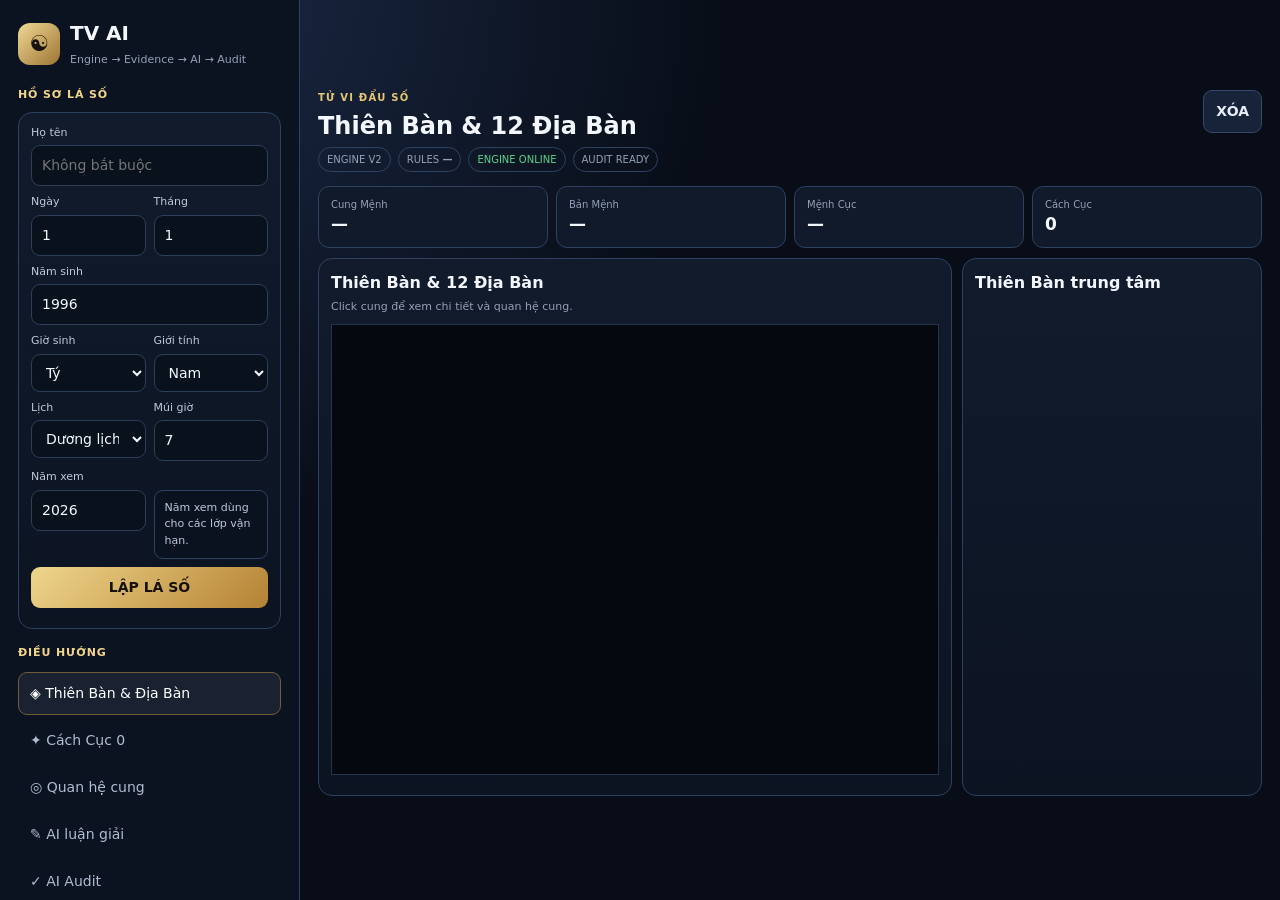
==== commit 5cd30b4b: "feat: create clean standalone canonical UI" ====
--- a/index.html
+++ b/index.html
@@ -3,75 +3,78 @@
 <head>
 <meta charset="utf-8">
 <meta name="viewport" content="width=device-width,initial-scale=1,viewport-fit=cover">
-<meta name="theme-color" content="#0a1020">
+<meta name="theme-color" content="#080d17">
 <title>TV AI · Tử Vi Đẩu Số</title>
 <style>
-:root{--bg:#070b13;--panel:#0f1725;--panel2:#111d2f;--line:#273852;--text:#f4f7ff;--muted:#8796af;--gold:#e7c66e;--blue:#5aa9ff;--green:#5ed28a;--danger:#ff6b6b;--radius:16px}*{box-sizing:border-box}html,body{margin:0;min-height:100%;background:radial-gradient(circle at 18% 0,#172641 0,#070b13 34%),#070b13;color:var(--text);font:14px/1.5 Inter,system-ui,-apple-system,BlinkMacSystemFont,"Segoe UI",sans-serif}button,input,select,textarea{font:inherit}.app{min-height:100vh;display:grid;grid-template-columns:290px minmax(0,1fr)}.sidebar{position:sticky;top:0;height:100vh;overflow:auto;padding:18px;border-right:1px solid var(--line);background:rgba(7,11,19,.94);backdrop-filter:blur(14px);display:flex;flex-direction:column;gap:9px}.brand{display:flex;gap:12px;align-items:center;padding-bottom:10px}.brand-mark{width:43px;height:43px;border-radius:12px;display:grid;place-items:center;background:linear-gradient(135deg,#f1d585,#9f7435);color:#171208;font-size:22px;font-weight:900}.brand b{display:block;font-size:19px}.brand span{display:block;color:var(--muted);font-size:10px}.side-title{margin:13px 4px 3px;color:#6f819d;font-size:10px;font-weight:800;letter-spacing:.12em}.card-mini{padding:10px;border:1px solid var(--line);border-radius:13px;background:#0d1522}.profile-row{display:grid;grid-template-columns:1fr 38px;gap:6px}.profile-row select{min-width:0}.profile-id{margin-top:6px;color:#778aa6;font-size:9px;white-space:nowrap;overflow:hidden;text-overflow:ellipsis}.profile-box{padding:13px;border:1px solid var(--line);border-radius:14px;background:linear-gradient(180deg,#101a2a,#0b121f)}label{display:block;color:#aebbd0;font-size:11px;margin:8px 0 4px}.profile-box input,.profile-box select,.composer textarea,.profile-row select{width:100%;padding:9px 10px;background:#080f1b;border:1px solid #2b3e5e;color:var(--text);border-radius:9px;outline:none}.two{display:grid;grid-template-columns:1fr 1fr;gap:7px}.primary,.ghost,.nav,.icon-btn{border-radius:10px;border:1px solid var(--line);cursor:pointer}.primary{margin-top:12px;width:100%;min-height:42px;border:0;background:linear-gradient(135deg,#ecd27b,#ad803a);color:#17120a;font-weight:900}.primary:disabled{opacity:.6;cursor:wait}.ghost{padding:8px 11px;background:#111b2b;color:#dfe7f6}.ghost.small{padding:6px 9px;font-size:11px}.icon-btn{background:#111b2b;color:var(--gold);font-size:18px}.nav{padding:10px 11px;text-align:left;background:transparent;color:#aebbd0}.nav:hover{background:#101a2a}.nav.active{background:#1a2740;color:#fff;border-color:#715c33}.nav span{float:right;min-width:22px;padding:1px 6px;border-radius:999px;background:#101b2c;color:var(--gold);text-align:center}.side-foot{margin-top:auto;color:#8b9bb4;font-size:11px}.dot{display:inline-block;width:7px;height:7px;border-radius:50%;background:var(--green);margin-right:6px}.main{padding:22px;max-width:1700px;width:100%;margin:0 auto}.topbar{display:flex;justify-content:space-between;align-items:flex-start;gap:12px;margin-bottom:18px}.eyebrow{font-size:10px;color:var(--gold);font-weight:900;letter-spacing:.16em}.topbar h1{margin:3px 0 0;font-size:24px}.engine-strip{display:flex;gap:6px;flex-wrap:wrap;margin-top:7px}.engine-strip span{padding:3px 7px;border:1px solid var(--line);border-radius:999px;color:var(--muted);font-size:9px}.engine-strip b{color:#dce6f7}.engine-strip .ok{color:var(--green);border-color:#2b6543}.view{display:none}.view.active{display:block}.stats{display:grid;grid-template-columns:repeat(4,1fr);gap:10px;margin-bottom:12px}.stats>div{padding:14px;border:1px solid var(--line);border-radius:13px;background:linear-gradient(180deg,#101a2a,#0b111c)}.stats span{display:block;color:var(--muted);font-size:11px}.stats b{display:block;margin-top:3px;font-size:18px}.workspace{display:grid;grid-template-columns:minmax(0,1fr) 300px;gap:12px}.card{background:linear-gradient(180deg,#101a29,#0b111d);border:1px solid var(--line);border-radius:16px;padding:15px}.card-head{display:flex;justify-content:space-between;gap:12px;align-items:center}.card-head h2,.card h2{margin:0;font-size:16px}.card-head span{color:var(--muted);font-size:11px}.card-head>strong{font-size:22px;color:var(--gold)}.board{display:grid;grid-template-columns:repeat(4,minmax(84px,1fr));grid-template-rows:repeat(4,minmax(108px,auto));gap:3px;margin-top:14px;background:#050811;border:1px solid #263750}.palace{appearance:none;color:inherit;text-align:left;width:100%;padding:7px;background:linear-gradient(180deg,#132034,#0d1523);border:1px solid #365173;min-width:0;cursor:pointer}.palace:hover{filter:brightness(1.08)}.palace.menh{border-color:#b18a43;box-shadow:inset 0 0 0 1px #6d562e}.phead{display:flex;justify-content:space-between;gap:5px}.pname{font-size:11px;font-weight:900}.pname small{display:block;color:var(--gold);font-size:7px}.branch{color:#f4d996;font-size:9px}.meta{color:#7f91aa;font-size:8px;white-space:nowrap;overflow:hidden;text-overflow:ellipsis}.chips{display:flex;flex-wrap:wrap;gap:2px;margin-top:5px}.chip{font-size:7px;padding:2px 4px;border-radius:999px;background:#182842;border:1px solid #2f496d}.chip.nh-moc{color:#59d77f;border-color:#347946}.chip.nh-hoa{color:#ff7171;border-color:#9e4040}.chip.nh-tho{color:#e8c76d;border-color:#8c713e}.chip.nh-kim{color:#eef3f9;border-color:#748197}.chip.nh-thuy{color:#62adff;border-color:#356fa7}.summary-card{min-height:220px}.summary-row{display:flex;justify-content:space-between;gap:12px;padding:9px 0;border-bottom:1px solid #1e2c41}.summary-row span{color:var(--muted)}.summary-row b{text-align:right;max-width:65%}.detail{margin-top:12px;padding:13px;border:1px solid var(--line);border-radius:12px;background:#08101b}.hidden{display:none}.relation-grid{display:grid;grid-template-columns:repeat(4,minmax(0,1fr));gap:10px;margin-top:12px}.relation-card{padding:12px;border:1px solid var(--line);border-radius:12px;background:#0a121f}.relation-card h3{margin:0 0 6px;font-size:13px;color:var(--gold)}.relation-card .relation-name{font-weight:900}.relation-card .relation-meta{font-size:10px;color:var(--muted);margin-top:5px}.cach-list{display:grid;gap:10px;margin-top:12px}.cach-item{padding:14px;border:1px solid var(--line);border-radius:12px;background:#09111d}.cach-item h3{margin:0 0 7px;color:#f4d996;font-size:15px}.cach-meta{display:flex;gap:6px;flex-wrap:wrap;margin:6px 0}.tag{padding:2px 8px;border:1px solid var(--line);border-radius:999px;color:var(--muted);font-size:10px}.evidence{margin-top:9px;color:#c8d3e6;font-size:11px}.evidence-grid{display:grid;gap:4px;margin-top:6px}.evidence-row{padding:6px 8px;border:1px solid #243650;border-radius:8px;background:#0b1422;color:#b9c8dc}.rule-id{font-family:ui-monospace,SFMono-Regular,Consolas,monospace;color:var(--blue);font-size:10px}.empty{padding:14px;border:1px dashed var(--line);border-radius:10px;color:var(--muted)}.ai-layout{display:grid;grid-template-columns:minmax(0,1fr) 310px;gap:12px}.chat-card{display:grid;grid-template-rows:auto minmax(0,1fr) auto;min-height:760px}.chat-head{display:flex;justify-content:space-between;align-items:center;gap:8px}.chat{height:min(62vh,650px);overflow:auto;padding:12px;margin-top:10px;border:1px solid #1f2e44;border-radius:12px;background:#070e18}.msg-bubble{max-width:90%;padding:11px 13px;border-radius:13px;background:#142239;margin-bottom:10px;white-space:pre-wrap;word-break:break-word}.msg-bubble.user{margin-left:auto;background:#233c62}.msg-bubble.assistant{background:#121f33}.msg-bubble small{display:block;color:#9eb0ca;font-weight:800;margin-bottom:5px}.composer{display:grid;grid-template-columns:1fr 90px;gap:8px;align-items:end;margin-top:10px}.composer textarea{min-height:82px;resize:vertical}.composer .primary{width:90px;margin:0}.context-card .summary-row{font-size:11px}.sources{margin-top:10px}.source-chip{display:inline-block;margin:3px 3px 0 0;padding:3px 7px;border:1px solid var(--line);border-radius:999px;font-size:9px;color:var(--muted)}.toc{display:none;margin-bottom:8px;padding:10px;border:1px solid var(--line);border-radius:10px;background:#0a1220}.toc.show{display:block}.toc button{display:block;width:100%;padding:6px 7px;background:none;border:0;color:#bcc9da;text-align:left;cursor:pointer}.audit-grid{display:grid;grid-template-columns:minmax(0,1fr) 290px;gap:12px}.audit-result{margin-top:12px}.audit-ok,.audit-warn{padding:12px;border-radius:10px;border:1px solid}.audit-ok{border-color:#2b6543;background:#0b1b14;color:#b9f2ce}.audit-warn{border-color:#7a3a3a;background:#1b0e0e;color:#ffc0c0}.rule-list{display:grid;gap:10px;color:#aebbd0;font-size:11px}.rule-list div{padding:9px;border-bottom:1px solid #1e2c41}pre{margin:12px 0 0;max-height:72vh;overflow:auto;white-space:pre-wrap;word-break:break-word;background:#060b13;padding:13px;border:1px solid var(--line);border-radius:10px;color:#d9e3f2;font-size:11px}.stream-cursor{display:inline-block;width:7px;height:14px;background:var(--gold);vertical-align:-2px;margin-left:2px;animation:blink .8s infinite}@keyframes blink{50%{opacity:0}}@media(max-width:1100px){.app{grid-template-columns:240px minmax(0,1fr)}.workspace,.ai-layout,.audit-grid{grid-template-columns:1fr}.summary-card,.context-card{display:none}.relation-grid{grid-template-columns:repeat(2,1fr)}}@media(max-width:720px){.app{display:block}.sidebar{position:relative;height:auto;border-right:0;border-bottom:1px solid var(--line)}.main{padding:12px}.stats{grid-template-columns:repeat(2,1fr)}.board{grid-template-columns:repeat(4,minmax(62px,1fr));grid-template-rows:repeat(4,minmax(84px,auto))}.pname{font-size:8px}.chip{font-size:6px}.topbar h1{font-size:19px}.relation-grid{grid-template-columns:1fr}.chat-card{min-height:600px}.chat{height:470px}.composer{grid-template-columns:1fr 70px}}
+:root{--bg:#080d17;--panel:#0f1726;--panel2:#111c2e;--line:#2d4261;--text:#f4f7ff;--muted:#94a1b7;--gold:#e5c774;--green:#59d38a;--red:#ff7676;--blue:#63aef7;--radius:14px}*{box-sizing:border-box}html,body{margin:0;background:radial-gradient(circle at 15% 0,#1a2843 0,#080d17 38%),#080d17;color:var(--text);font:14px/1.5 system-ui,-apple-system,BlinkMacSystemFont,"Segoe UI",sans-serif}button,input,select,textarea{font:inherit}.app{display:grid;grid-template-columns:300px minmax(0,1fr);min-height:100vh}.side{padding:18px;background:#0b1220;border-right:1px solid var(--line);position:sticky;top:0;height:100vh;overflow:auto}.brand{display:flex;gap:10px;align-items:center;margin-bottom:18px}.logo{width:42px;height:42px;border-radius:12px;display:grid;place-items:center;background:linear-gradient(135deg,#f0d993,#9d7433);color:#181109;font-size:22px;font-weight:900}.brand b{display:block;font-size:20px}.brand span{color:var(--muted);font-size:11px}.title{color:#f2d58b;font-size:11px;font-weight:900;letter-spacing:.08em;margin:16px 0 8px}.box,.card{background:linear-gradient(180deg,#111b2c,#0c1422);border:1px solid var(--line);border-radius:var(--radius)}.box{padding:12px}.field{margin-bottom:8px}.field label{display:block;color:#bdc8d9;font-size:11px;margin-bottom:4px}.field input,.field select,.question{width:100%;background:#09111d;border:1px solid #2c3e5a;border-radius:9px;color:var(--text);padding:9px 10px;outline:0}.row{display:grid;grid-template-columns:1fr 1fr;gap:8px}.btn{width:100%;border:0;border-radius:9px;padding:10px 12px;font-weight:900;cursor:pointer}.btn.primary{background:linear-gradient(135deg,#efd68b,#b58234);color:#161106}.btn.secondary{background:#172339;border:1px solid #344967;color:#e7edf8}.status{margin-top:8px;color:var(--muted);font-size:12px}.nav{width:100%;text-align:left;padding:10px 11px;border:1px solid transparent;background:transparent;color:#afbdd2;border-radius:9px;cursor:pointer;margin:2px 0}.nav.active{background:#1a2231;border-color:#6f5d37;color:#fff}.main{padding:18px;max-width:1700px;width:100%;margin:auto}.top{display:flex;justify-content:space-between;align-items:flex-start;gap:12px;margin-bottom:14px}.eyebrow{font-size:10px;color:var(--gold);font-weight:900;letter-spacing:.12em}.top h1{margin:3px 0;font-size:24px}.strip{display:flex;gap:7px;flex-wrap:wrap}.pill{padding:4px 8px;border:1px solid var(--line);border-radius:999px;color:var(--muted);font-size:10px}.pill.ok{color:var(--green)}.views{display:none}.views.active{display:block}.stats{display:grid;grid-template-columns:repeat(4,minmax(0,1fr));gap:8px;margin-bottom:10px}.stat{padding:10px 12px;background:#101a2a;border:1px solid var(--line);border-radius:11px}.stat small{color:var(--muted);display:block;font-size:10px}.stat b{font-size:17px}.layout{display:grid;grid-template-columns:minmax(0,1fr) 300px;gap:10px}.card{padding:12px}.head{display:flex;justify-content:space-between;align-items:center;gap:8px;margin-bottom:8px}.head h2{font-size:16px;margin:0}.head span{font-size:11px;color:var(--muted)}.board{display:grid;grid-template-columns:repeat(4,minmax(0,1fr));grid-template-rows:repeat(4,minmax(110px,1fr));gap:3px;background:#05080e;border:1px solid #24344d}.palace{position:relative;padding:7px;background:linear-gradient(180deg,#132035,#0d1624);border:1px solid #3d5575;color:var(--text);text-align:left;cursor:pointer;min-width:0}.palace.menh{border-color:#b68f49;box-shadow:inset 0 0 0 1px #7b6337}.phead{display:flex;justify-content:space-between;gap:4px}.pname{font-weight:900;font-size:10px}.pname small{display:block;color:#f0d28b;font-size:8px}.branch{color:#f1d78e;font-size:9px}.meta{color:var(--muted);font-size:8px;white-space:nowrap;overflow:hidden;text-overflow:ellipsis}.chips{display:flex;flex-wrap:wrap;gap:2px;margin-top:4px}.chip{font-size:7px;padding:2px 4px;border-radius:999px;background:#17243a;border:1px solid #314968}.centre{grid-column:2/4;grid-row:2/4;display:flex;padding:7px;background:radial-gradient(circle at 50% 30%,#243555 0,#0c1421 72%);border:1px solid #8d7444}.centre-in{width:100%;border:1px dashed #54667f;border-radius:9px;padding:7px}.centre-title{text-align:center;color:#f3d98e;font-weight:900}.centre-grid{display:grid;grid-template-columns:repeat(3,1fr);gap:4px;margin-top:5px}.ci{border:1px solid #354a68;border-radius:6px;padding:4px}.ci small{display:block;color:#94a4b9;font-size:7px}.ci b{font-size:8px}.detail{margin-top:8px}.summary-row{display:flex;justify-content:space-between;gap:10px;border-bottom:1px solid #23344d;padding:7px 0}.summary-row:last-child{border-bottom:0}.summary-row span{color:var(--muted)}.section-title{margin-top:14px}.table-wrap{overflow:auto}.table{width:100%;min-width:900px;border-collapse:collapse}.table th,.table td{border:1px solid var(--line);padding:7px 8px;text-align:left;vertical-align:top}.table th{background:#172238;color:#f2d48d;font-size:11px}.table td{background:#0b1320;font-size:11px}.table tr.sel td{background:#241f14;border-color:#826e40}.pick{border:1px solid #8b7140;background:#172238;color:#f4d68a;border-radius:6px;padding:3px 7px;font-weight:900;cursor:pointer}.cach-item,.rel-item,.audit-item{padding:11px;border:1px solid var(--line);border-radius:10px;background:#0a121f;margin-bottom:8px}.tag{display:inline-block;padding:2px 7px;border-radius:999px;border:1px solid var(--line);font-size:10px;color:var(--muted);margin:2px 4px 2px 0}.evidence{margin-top:7px;color:#ccd7e8;font-size:11px}.evidence-row{padding:4px 0;border-bottom:1px solid #22324a}.evidence-row:last-child{border-bottom:0}.relation-grid{display:grid;grid-template-columns:repeat(2,minmax(0,1fr));gap:8px}.relation-card{border:1px solid var(--line);border-radius:10px;padding:10px;background:#0a121f}.relation-card h3{margin:0 0 7px;font-size:13px;color:#f1d58b}.chat{height:clamp(430px,62vh,740px);overflow:auto;border:1px solid var(--line);border-radius:10px;padding:12px;background:#09111d}.msg{max-width:88%;padding:10px 12px;border-radius:11px;white-space:pre-wrap;word-break:break-word;margin-bottom:8px}.msg.user{margin-left:auto;background:#213556}.msg.ai{background:#131f31}.msg small{display:block;color:#aebbd0;font-weight:800;margin-bottom:4px}.ai-layout{display:grid;grid-template-columns:minmax(0,1fr) 300px;gap:10px}.composer{display:grid;grid-template-columns:minmax(0,1fr) 100px;gap:8px;margin-top:8px}.question{min-height:84px;resize:vertical}.empty{color:var(--muted);padding:14px}.pre{max-height:70vh;overflow:auto;background:#050a12;border:1px solid var(--line);padding:12px;border-radius:9px;white-space:pre-wrap}.notice{padding:9px 10px;border-radius:9px;border:1px solid var(--line);background:#0a121f;color:#bdc9db;font-size:11px}
+@media(max-width:1000px){.app{grid-template-columns:1fr}.side{position:static;height:auto}.layout,.ai-layout{grid-template-columns:1fr}.stats{grid-template-columns:repeat(2,1fr)}}@media(max-width:620px){.main{padding:10px}.top h1{font-size:20px}.row{grid-template-columns:1fr}.stats{grid-template-columns:1fr 1fr}.board{grid-template-rows:repeat(4,minmax(80px,1fr))}.palace{padding:4px}.centre-grid{grid-template-columns:repeat(2,1fr)}.relation-grid{grid-template-columns:1fr}.composer{grid-template-columns:1fr}}
 </style>
 </head>
 <body>
 <div class="app">
-<aside class="sidebar">
-<div class="brand"><div class="brand-mark">☯</div><div><b>TV AI</b><span>Engine → Evidence → AI → Audit</span></div></div>
-<div class="side-title">HỒ SƠ LÁ SỐ</div>
-<div class="profile-manager card-mini"><div class="profile-row"><select id="profileSelect"><option value="">Hồ sơ mới</option></select><button class="icon-btn" id="newProfileBtn" title="Hồ sơ mới">＋</button></div><div class="profile-id" id="profileId">ID: —</div></div>
-<div class="profile-box"><label>Họ tên</label><input id="name" placeholder="Không bắt buộc"><div class="two"><div><label>Ngày</label><input id="day" type="number" value="1" min="1" max="31"></div><div><label>Tháng</label><input id="month" type="number" value="1" min="1" max="12"></div></div><label>Năm sinh</label><input id="year" type="number" value="1996" min="1800" max="2200"><div class="two"><div><label>Giờ</label><select id="hour"><option>Tý</option><option>Sửu</option><option>Dần</option><option>Mão</option><option>Thìn</option><option>Tỵ</option><option>Ngọ</option><option>Mùi</option><option>Thân</option><option>Dậu</option><option>Tuất</option><option>Hợi</option></select></div><div><label>Giới tính</label><select id="gender"><option>Nam</option><option>Nữ</option></select></div></div><div class="two"><div><label>Lịch</label><select id="calendar"><option value="true">Dương lịch</option><option value="false">Âm lịch</option></select></div><div><label>Múi giờ</label><input id="tz" type="number" value="7"></div></div><button class="primary" id="calcBtn">LẬP LÁ SỐ</button><div id="status" class="status"></div></div>
-<div class="side-title">ĐIỀU HƯỚNG</div><button class="nav active" data-view="chart">◈ Thiên Bàn</button><button class="nav" data-view="cach">✦ Cách Cục <span id="cachBadge">0</span></button><button class="nav" data-view="relations">◎ Quan hệ cung</button><button class="nav" data-view="ai">✎ AI luận giải</button><button class="nav" data-view="audit">✓ AI Audit</button><button class="nav" data-view="data">⌘ Dữ liệu</button><div class="side-foot"><span class="dot"></span> Engine online</div>
+<aside class="side">
+  <div class="brand"><div class="logo">☯</div><div><b>TV AI</b><span>Engine → Evidence → AI → Audit</span></div></div>
+  <div class="title">HỒ SƠ LÁ SỐ</div>
+  <div class="box">
+    <div class="field"><label>Họ tên</label><input id="name" placeholder="Không bắt buộc"></div>
+    <div class="row"><div class="field"><label>Ngày</label><input id="day" type="number" value="1" min="1" max="31"></div><div class="field"><label>Tháng</label><input id="month" type="number" value="1" min="1" max="12"></div></div>
+    <div class="field"><label>Năm sinh</label><input id="year" type="number" value="1996" min="1800" max="2200"></div>
+    <div class="row"><div class="field"><label>Giờ sinh</label><select id="hour"><option>Tý</option><option>Sửu</option><option>Dần</option><option>Mão</option><option>Thìn</option><option>Tỵ</option><option>Ngọ</option><option>Mùi</option><option>Thân</option><option>Dậu</option><option>Tuất</option><option>Hợi</option></select></div><div class="field"><label>Giới tính</label><select id="gender"><option>Nam</option><option>Nữ</option></select></div></div>
+    <div class="row"><div class="field"><label>Lịch</label><select id="calendar"><option value="true">Dương lịch</option><option value="false">Âm lịch</option></select></div><div class="field"><label>Múi giờ</label><input id="tz" type="number" value="7"></div></div>
+    <div class="row"><div class="field"><label>Năm xem</label><input id="viewYear" type="number" min="1800" max="2200"></div><div class="field"><label>&nbsp;</label><div class="notice">Năm xem dùng cho các lớp vận hạn.</div></div></div>
+    <button id="calc" class="btn primary">LẬP LÁ SỐ</button><div id="status" class="status"></div>
+  </div>
+  <div class="title">ĐIỀU HƯỚNG</div>
+  <button class="nav active" data-tab="chart">◈ Thiên Bàn & Địa Bàn</button>
+  <button class="nav" data-tab="cach">✦ Cách Cục <span id="badge">0</span></button>
+  <button class="nav" data-tab="relation">◎ Quan hệ cung</button>
+  <button class="nav" data-tab="ai">✎ AI luận giải</button>
+  <button class="nav" data-tab="audit">✓ AI Audit</button>
+  <button class="nav" data-tab="data">⌘ Dữ liệu</button>
 </aside>
 <main class="main">
-<header class="topbar"><div><div class="eyebrow">TỬ VI ĐẨU SỐ</div><h1 id="pageTitle">Thiên Bàn & 12 Địa Bàn</h1><div class="engine-strip"><span>ENGINE <b>V2</b></span><span>RULES <b id="ruleCount">—</b></span><span>AI <b>READY</b></span><span id="auditStatus" class="ok">AUDIT READY</span></div></div><div class="top-actions"><button class="ghost" id="resetBtn">Xóa</button></div></header>
-<section id="view-chart" class="view active"><div class="stats"><div><span>Cung Mệnh</span><b id="sMenh">—</b></div><div><span>Bản Mệnh</span><b id="sBanMenh">—</b></div><div><span>Mệnh Cục</span><b id="sCuc">—</b></div><div><span>Cách Cục</span><b id="sCach">0</b></div></div><div class="workspace"><section class="card chart-card"><div class="card-head"><div><h2>Thiên Bàn</h2><span>Chọn một cung để xem quan hệ Tam Hợp · Xung Chiếu · Nhị Hợp · Giáp Cung</span></div></div><div id="board" class="board"></div><div id="detail" class="detail hidden"></div></section><aside class="card summary-card"><h2>Thông tin lá số</h2><div id="summary">Chưa có dữ liệu.</div></aside></div></section>
-<section id="view-cach" class="view"><div class="card"><div class="card-head"><div><h2>Cách Cục xác nhận từ Engine</h2><span>Không tự sinh tên Cách Cục ngoài rule engine</span></div><strong id="cachCount">0</strong></div><div id="cachList" class="cach-list"><div class="empty">Chưa có Cách Cục được xác định.</div></div></div></section>
-<section id="view-relations" class="view"><div class="card"><div class="card-head"><div><h2>Quan hệ cung</h2><span id="relationSubtitle">Chọn một cung trên Thiên Bàn</span></div></div><div id="relationPanel" class="relation-grid"><div class="empty">Chọn một cung để xem quan hệ.</div></div></div></section>
-<section id="view-ai" class="view"><div class="ai-layout"><section class="card chat-card"><div class="chat-head"><div><h2>AI luận giải</h2><span>Luận theo dữ liệu Engine authoritative</span></div><button class="ghost small" id="tocBtn">Mục lục</button></div><div class="chat" id="chat"><div class="assistant msg-bubble"><small>AI Tử Vi</small>Hãy lập lá số rồi đặt câu hỏi.</div></div><div class="composer"><textarea id="question" placeholder="Nhập câu hỏi... Enter để gửi, Shift + Enter để xuống dòng"></textarea><button class="primary" id="askBtn">Gửi</button></div></section><aside class="card context-card"><h2>Dữ liệu AI</h2><div id="aiInfo">Chưa có lá số.</div><div id="aiSources" class="sources"></div></aside></div></section>
-<section id="view-audit" class="view"><div class="audit-grid"><section class="card"><div class="card-head"><div><h2>AI Evidence / Audit</h2><span>Kiểm tra tên Cách Cục, Rule ID và bằng chứng</span></div><button class="ghost small" id="runAuditBtn">Chạy Audit</button></div><div id="auditResult" class="audit-result"><div class="empty">Chưa có bài luận để kiểm tra.</div></div></section><aside class="card"><h2>Nguyên tắc</h2><div class="rule-list"><div>✓ Chỉ Cách Cục có evidence từ Engine mới được gọi tên.</div><div>✓ Rule ID phải truy được.</div><div>✓ Không tự suy ra Tam Hợp/Xung/Nhị Hợp/Giáp Cung.</div><div>✓ Cảnh báo khi AI dùng tên Cách Cục không có trong Engine.</div></div></aside></div></section>
-<section id="view-data" class="view"><div class="card"><div class="card-head"><h2>Dữ liệu engine</h2></div><pre id="jsonBox">Chưa có dữ liệu.</pre></div></section>
+<header class="top"><div><div class="eyebrow">TỬ VI ĐẨU SỐ</div><h1 id="title">Thiên Bàn & 12 Địa Bàn</h1><div class="strip"><span class="pill">ENGINE V2</span><span class="pill">RULES <b id="rules">—</b></span><span class="pill ok">ENGINE ONLINE</span><span class="pill">AUDIT READY</span></div></div><button id="reset" class="btn secondary" style="width:auto">XÓA</button></header>
+<section id="tab-chart" class="views active">
+  <div class="stats"><div class="stat"><small>Cung Mệnh</small><b id="sm">—</b></div><div class="stat"><small>Bản Mệnh</small><b id="bm">—</b></div><div class="stat"><small>Mệnh Cục</small><b id="mc">—</b></div><div class="stat"><small>Cách Cục</small><b id="cc">0</b></div></div>
+  <div class="layout"><section class="card"><div class="head"><div><h2>Thiên Bàn & 12 Địa Bàn</h2><span>Click cung để xem chi tiết và quan hệ cung.</span></div></div><div id="board" class="board"></div><div id="detail" class="detail"></div></section><aside class="card"><div class="head"><h2>Thiên Bàn trung tâm</h2></div><div id="center"></div></aside></div>
+  <div id="van10" class="section-title"></div>
+</section>
+<section id="tab-cach" class="views"><div class="card"><div class="head"><div><h2>Cách Cục xác nhận từ Engine</h2><span>Chỉ hiển thị dữ liệu mà engine trả về.</span></div><b id="cachCount">0</b></div><div id="cachList"><div class="empty">Chưa có Cách Cục.</div></div></div></section>
+<section id="tab-relation" class="views"><div class="card"><div class="head"><div><h2>Quan hệ cung</h2><span id="relTitle">Chưa chọn cung</span></div></div><div id="relations" class="relation-grid"><div class="empty">Chọn một cung trên Thiên Bàn.</div></div></div></section>
+<section id="tab-ai" class="views"><div class="ai-layout"><section class="card"><div class="head"><div><h2>AI luận giải</h2><span>Luận theo dữ liệu Engine.</span></div></div><div id="chat" class="chat"><div class="msg ai"><small>AI Tử Vi</small>Hãy lập lá số rồi đặt câu hỏi.</div></div><div class="composer"><textarea id="question" class="question" placeholder="Nhập câu hỏi... Enter để gửi, Shift + Enter để xuống dòng"></textarea><button id="ask" class="btn primary">GỬI</button></div></section><aside class="card"><h2>Dữ liệu AI</h2><div id="aiInfo" class="empty">Chưa có lá số.</div></aside></div></section>
+<section id="tab-audit" class="views"><div class="layout"><section class="card"><div class="head"><div><h2>AI Evidence / Audit</h2><span>Kiểm tra tên Cách Cục có tồn tại trong engine.</span></div><button id="audit" class="btn secondary" style="width:auto">AUDIT</button></div><div id="auditResult" class="empty">Chưa có bài luận.</div></section><aside class="card"><h2>Nguyên tắc</h2><div class="notice">Không cho AI tự tạo Cách Cục. Không để AI tự tính Tam Hợp/Xung/Nhị Hợp/Giáp Cung.</div></aside></div></section>
+<section id="tab-data" class="views"><div class="card"><div class="head"><h2>Dữ liệu engine</h2></div><pre id="json" class="pre">Chưa có dữ liệu.</pre></div></section>
 </main></div>
 <script>
 const $=id=>document.getElementById(id);let chart=null,lastAnswer='';
-const PROFILE_KEY='tvai_profiles_v2';
-const branches={Hợi:[4,4],Tý:[4,3],Sửu:[4,2],Dần:[4,1],Mão:[3,1],Thìn:[2,1],Tỵ:[1,1],Ngọ:[1,2],Mùi:[1,3],Thân:[1,4],Dậu:[2,4],Tuất:[3,4]};
+const branchPos={Hợi:[4,4],Tý:[4,3],Sửu:[4,2],Dần:[4,1],Mão:[3,1],Thìn:[2,1],Tỵ:[1,1],Ngọ:[1,2],Mùi:[1,3],Thân:[1,4],Dậu:[2,4],Tuất:[3,4]};
 const order=['Hợi','Tý','Sửu','Dần','Mão','Thìn','Tỵ','Ngọ','Mùi','Thân','Dậu','Tuất'];
-const TRIPLE={Hợi:['Hợi','Mão','Mùi'],Mão:['Hợi','Mão','Mùi'],Mùi:['Hợi','Mão','Mùi'],Dần:['Dần','Ngọ','Tuất'],Ngọ:['Dần','Ngọ','Tuất'],Tuất:['Dần','Ngọ','Tuất'],Tỵ:['Tỵ','Dậu','Sửu'],Dậu:['Tỵ','Dậu','Sửu'],Sửu:['Tỵ','Dậu','Sửu'],Thân:['Thân','Tý','Thìn'],Tý:['Thân','Tý','Thìn'],Thìn:['Thân','Tý','Thìn']};
-const OPP={Tý:'Ngọ',Ngọ:'Tý',Sửu:'Mùi',Mùi:'Sửu',Dần:'Thân',Thân:'Dần',Mão:'Dậu',Dậu:'Mão',Thìn:'Tuất',Tuất:'Thìn',Tỵ:'Hợi',Hợi:'Tỵ'};
-const NHI={Tý:'Sửu',Sửu:'Tý',Dần:'Hợi',Hợi:'Dần',Mão:'Tuất',Tuất:'Mão',Thìn:'Dậu',Dậu:'Thìn',Tỵ:'Thân',Thân:'Tỵ',Ngọ:'Mùi',Mùi:'Ngọ'};
-const starH={"Tử vi":"tho","Liêm trinh":"hoa","Thiên đồng":"thuy","Vũ khúc":"kim","Thái Dương":"hoa","Thiên cơ":"moc","Thiên phủ":"tho","Thái âm":"thuy","Tham lang":"thuy","Cự môn":"thuy","Thiên tướng":"thuy","Thiên lương":"tho","Thất sát":"kim","Phá quân":"thuy","Hóa khoa":"kim","Hóa quyền":"hoa","Hóa lộc":"moc","Hóa kỵ":"thuy","Kình dương":"kim","Đà la":"kim","Địa không":"hoa","Địa kiếp":"hoa","Linh tinh":"hoa","Hỏa tinh":"hoa","Văn xương":"kim","Văn Khúc":"thuy","Thiên khôi":"hoa","Thiên việt":"hoa","Tả phù":"tho","Hữu bật":"thuy","Quốc ấn":"tho","Thiên hình":"hoa"};
-const esc=v=>String(v??'').replace(/[&<>\\"]/g,m=>({'&':'&amp;','<':'&lt;','>':'&gt;','\\':'&#92;','"':'&quot;'}[m]||m));
-const norm=s=>String(s??'').trim().toLowerCase().replace(/\s+/g,' ');
+const triple={Hợi:['Hợi','Mão','Mùi'],Mão:['Hợi','Mão','Mùi'],Mùi:['Hợi','Mão','Mùi'],Dần:['Dần','Ngọ','Tuất'],Ngọ:['Dần','Ngọ','Tuất'],Tuất:['Dần','Ngọ','Tuất'],Tỵ:['Tỵ','Dậu','Sửu'],Dậu:['Tỵ','Dậu','Sửu'],Sửu:['Tỵ','Dậu','Sửu'],Thân:['Thân','Tý','Thìn'],Tý:['Thân','Tý','Thìn'],Thìn:['Thân','Tý','Thìn']};
+const opp={Tý:'Ngọ',Ngọ:'Tý',Sửu:'Mùi',Mùi:'Sửu',Dần:'Thân',Thân:'Dần',Mão:'Dậu',Dậu:'Mão',Thìn:'Tuất',Tuất:'Thìn',Tỵ:'Hợi',Hợi:'Tỵ'};
+const nhi={Tý:'Sửu',Sửu:'Tý',Dần:'Hợi',Hợi:'Dần',Mão:'Tuất',Tuất:'Mão',Thìn:'Dậu',Dậu:'Thìn',Tỵ:'Thân',Thân:'Tỵ',Ngọ:'Mùi',Mùi:'Ngọ'};
+const esc=v=>String(v??'').replace(/[&<>\"]/g,m=>({'&':'&amp;','<':'&lt;','>':'&gt;','\\':'&#92;','"':'&quot;'}[m]||m));
+const norm=v=>String(v??'').trim().toLowerCase().replace(/\s+/g,' ');
 const branchOf=p=>{const x=String(p?.dia_chi||p?.chi||p?.branch||'').trim();return order.find(b=>x===b||x.includes(b))||''};
-const palaceByName=n=>Object.values(chart?.['12_cung']||{}).find(p=>norm(p?.cung)===norm(n));
-function starChip(x,main=false){const n=x?.ten||x?.name||x?.sao||x;const nh=starH[n]||starH[Object.keys(starH).find(k=>norm(k)===norm(n))]||'';return `<span class="chip ${main?'main':''} ${nh?'nh-'+nh:''}">${esc(n)}</span>`}
-function stars(list,main=false){return (list||[]).map(x=>starChip(x,main)).join('')||'<span class="meta">—</span>'}
-function profilePayload(){return{day:+$('day').value||1,month:+$('month').value||1,year:+$('year').value||1996,hour:$('hour').value,gender:$('gender').value,calendar:$('calendar').value,tz:+$('tz').value||7,name:$('name').value||''}}
-function profileSignature(p){return [p.name.trim().toLowerCase()||'—',p.day,p.month,p.year,p.hour,p.gender,p.calendar,p.tz].join('|')}
-function hashId(s){let h=2166136261;for(let i=0;i<s.length;i++){h^=s.charCodeAt(i);h=Math.imul(h,16777619)}return 'TV-'+(h>>>0).toString(16).toUpperCase().padStart(8,'0')}
-function profiles(){try{return JSON.parse(localStorage.getItem(PROFILE_KEY)||'[]')}catch{return[]}}
-function saveProfiles(list){localStorage.setItem(PROFILE_KEY,JSON.stringify(list))}
-function refreshProfiles(activeId=''){const sel=$('profileSelect');const list=profiles();sel.innerHTML='<option value="">Hồ sơ mới</option>'+list.map(p=>`<option value="${esc(p.id)}">${esc(p.name||'Không tên')} · ${esc(p.birth)}</option>`).join('');sel.value=activeId||'';const p=list.find(x=>x.id===activeId);$('profileId').textContent='ID: '+(p?.id||'—')}
-function upsertProfile(){const p=profilePayload();const id=hashId(profileSignature(p));const list=profiles();const item={id,name:p.name.trim()||'Không tên',birth:`${String(p.day).padStart(2,'0')}/${String(p.month).padStart(2,'0')}/${p.year}`,...p};const i=list.findIndex(x=>x.id===id);if(i>=0)list[i]={...list[i],...item};else list.unshift(item);saveProfiles(list);refreshProfiles(id)}
-function loadProfile(id){const p=profiles().find(x=>x.id===id);if(!p)return;['day','month','year','hour','gender','calendar','tz','name'].forEach(k=>{if(p[k]!=null)$(k).value=p[k]});$('profileId').textContent='ID: '+p.id}
-function relationData(p){const b=branchOf(p);if(!b)return null;const arr=Object.values(chart?.['12_cung']||{});const by=new Map(arr.map(x=>[branchOf(x),x]));const tri=TRIPLE[b]||[];const i=order.indexOf(b);const giap=[order[(i+11+12)%12],order[(i+1)%12]];return{base:{branch:b,palace:p},tamhop:tri.filter(x=>x!==b).map(x=>by.get(x)).filter(Boolean),xung:[by.get(OPP[b])].filter(Boolean),nhihop:[by.get(NHI[b])].filter(Boolean),giap:giap.map(x=>by.get(x)).filter(Boolean)}}
-function relationCard(title,items){return `<article class="relation-card"><h3>${esc(title)}</h3>${items.length?items.map(p=>`<div class="relation-name">${esc(p.cung||'—')}</div><div class="relation-meta">${esc(branchOf(p))} · Cung ${esc(p.cung_so||'—')} · ${(p.chinh_tinh||[]).map(x=>x?.ten||x?.name||x).join(', ')||'—'}</div>`).join(''):'<div class="relation-meta">Không xác định</div>'}</article>`}
-function showRelations(p){const r=relationData(p);if(!r)return;$('relationSubtitle').textContent=`${p.cung||'Cung'} · ${r.base.branch}`;$('relationPanel').innerHTML=relationCard('Tam Hợp',r.tamhop)+relationCard('Xung Chiếu',r.xung)+relationCard('Nhị Hợp',r.nhihop)+relationCard('Giáp Cung',r.giap)}
-function palaceHtml(p,branch){const pos=branches[branch];if(!pos)return '';if(!p)return `<div class="palace" style="grid-column:${pos[1]};grid-row:${pos[0]};opacity:.45"><div class="phead"><span class="pname">Địa Bàn</span><span class="branch">${branch}</span></div></div>`;const menh=norm(p.cung).includes('mệnh');return `<button class="palace ${menh?'menh':''}" style="grid-column:${pos[1]};grid-row:${pos[0]}" data-cung="${esc(p.cung||'')}"><div class="phead"><span class="pname">${esc(p.cung||'—')}${p.than_cu?'<small>THÂN CƯ</small>':''}</span><span class="branch">${branch}</span></div><div class="meta">${esc([p.can_chi,p.ngu_hanh,p.trang_sinh].filter(Boolean).join(' · '))}</div><div class="chips">${stars(p.chinh_tinh,true)}${stars(p.phu_tinh)}</div><div class="meta">${p.tuan?'Tuần ':''}${p.triet?'Triệt ':''}· Cung ${esc(p.cung_so||'—')}</div></button>`}
-function renderDetail(p){if(!p){$('detail').classList.add('hidden');return}$('detail').classList.remove('hidden');$('detail').innerHTML=`<div class="card-head"><h2>${esc(p.cung||'Cung')}</h2><span>${esc(p.can_chi||'')} · ${esc(p.dia_chi||'')}</span></div><div class="summary-row"><span>Chính tinh</span><b>${(p.chinh_tinh||[]).map(x=>x?.ten||x?.name||x).join(', ')||'—'}</b></div><div class="summary-row"><span>Phụ tinh</span><b>${(p.phu_tinh||[]).map(x=>x?.ten||x?.name||x).join(', ')||'—'}</b></div><div class="summary-row"><span>Trạng thái</span><b>${esc(p.trang_sinh||'—')}</b></div><button class="ghost small" id="relationDetailBtn">Xem toàn bộ quan hệ cung</button>`;$('relationDetailBtn').onclick=()=>{showRelations(p);switchView('relations')}}
-function ruleId(x){return x?.rule_id||x?.ruleId||x?.id||x?.rule||'—'}
-function evidenceRows(list){if(!Array.isArray(list)||!list.length)return '<div class="evidence-row">Không có evidence chi tiết.</div>';return list.map(ev=>{const rel=ev?.relation||ev?.relationship||'';const pal=ev?.palace?.cung||ev?.palace?.dia_chi||ev?.cung||ev?.dia_chi||'';const stars=Array.isArray(ev?.stars)?ev.stars.join(', '):(ev?.star||'');return `<div class="evidence-row">${esc([rel,pal,stars].filter(Boolean).join(' · ')||JSON.stringify(ev))}</div>`}).join('')}
-function render(c){chart=c;const tb=c?.thien_ban||{};const arr=Object.values(c?.['12_cung']||{});const m=palaceByName('Mệnh');const matched=Array.isArray(c?.cach_cuc_analysis?.matched)?c.cach_cuc_analysis.matched:[];const mods=Array.isArray(c?.cach_cuc_analysis?.modifiers)?c.cach_cuc_analysis.modifiers:[];$('sMenh').textContent=branchOf(m)||'—';$('sBanMenh').textContent=tb.ban_menh||'—';$('sCuc').textContent=tb.ten_cuc||'—';$('sCach').textContent=matched.length+mods.length;$('cachBadge').textContent=matched.length+mods.length;$('cachCount').textContent=matched.length+mods.length;$('ruleCount').textContent=matched.length;const by=new Map();arr.forEach(p=>{const b=branchOf(p);if(b&&!by.has(b))by.set(b,p)});$('board').innerHTML=order.map(b=>palaceHtml(by.get(b),b)).join('');document.querySelectorAll('.palace[data-cung]').forEach(el=>el.onclick=()=>{const p=palaceByName(el.dataset.cung);renderDetail(p);showRelations(p)});$('summary').innerHTML=`<div class="summary-row"><span>Họ tên</span><b>${esc(tb.ten||'—')}</b></div><div class="summary-row"><span>Can-Chi năm</span><b>${esc([tb.can_nam,tb.chi_nam].filter(Boolean).join(' ')||'—')}</b></div><div class="summary-row"><span>Bản Mệnh</span><b>${esc(tb.ban_menh||'—')}</b></div><div class="summary-row"><span>Mệnh Cục</span><b>${esc(tb.ten_cuc||'—')}</b></div><div class="summary-row"><span>Mệnh Chủ</span><b>${esc(tb.menh_chu||'—')}</b></div><div class="summary-row"><span>Thân Chủ</span><b>${esc(tb.than_chu||'—')}</b></div>`;$('jsonBox').textContent=JSON.stringify(c,null,2);$('aiInfo').innerHTML=`<div class="summary-row"><span>12 cung</span><b>${arr.length}</b></div><div class="summary-row"><span>Địa Bàn</span><b>${by.size}/12</b></div><div class="summary-row"><span>Cách Cục</span><b>${matched.length+mods.length}</b></div><div class="summary-row"><span>Rule có evidence</span><b>${matched.filter(x=>x?.matched_branches?.length||x?.evidence?.length).length}</b></div><div class="summary-row"><span>Cung Mệnh</span><b>${esc(branchOf(m)||'—')}</b></div>`;$('aiSources').innerHTML=matched.concat(mods).map(x=>`<span class="source-chip">${esc(x.name||'Cách Cục')} · <span class="rule-id">${esc(ruleId(x))}</span></span>`).join('');renderCach();switchView('chart');upsertProfile()}
-function renderCach(){const a=chart?.cach_cuc_analysis||{};const matched=Array.isArray(a.matched)?a.matched:[];const mods=Array.isArray(a.modifiers)?a.modifiers:[];const items=[];const seen=new Set();const add=(x,desc,cat,evi)=>{const name=x?.name||'Cách Cục';const k=norm(name);if(!k||seen.has(k))return;seen.add(k);items.push(`<article class="cach-item"><h3>${esc(name)}</h3><div class="cach-meta"><span class="tag">${esc(cat||'Engine')}</span><span class="tag">Rule ID: <span class="rule-id">${esc(ruleId(x))}</span></span></div><div>${esc(desc||'')}</div><div class="evidence"><b>Evidence</b><div class="evidence-grid">${evidenceRows(evi)}</div></div></article>`)};matched.forEach(x=>x&&add(x,x.description||x.reason||'',x.category||'Engine',x.matched_branches||x.evidence||[]));mods.forEach(x=>x&&add(x,x.interpretation||x.ai_instruction||'','Engine modifier',x.breaking_evidence||x.evidence||[]));$('cachList').innerHTML=items.length?items.join(''):'<div class="empty">Chưa có Cách Cục được xác định.</div>'}
-async function call(url,opt={}){const r=await fetch(url,{headers:{'Content-Type':'application/json'},...opt});const d=await r.json();if(!r.ok)throw Error(d.detail||'Request failed');return d}
-function payload(){return{ngay:+$('day').value,thang:+$('month').value,nam:+$('year').value,gio_sinh:$('hour').value,gioi_tinh:$('gender').value,ten:$('name').value,duong_lich:$('calendar').value==='true',time_zone:+$('tz').value}}
-async function lapSo(){const b=$('calcBtn');b.disabled=true;$('status').textContent='Đang lập lá số...';try{const d=await call('/api/lap-so',{method:'POST',body:JSON.stringify(payload())});render(d);$('status').textContent='Đã lập lá số';}catch(e){$('status').textContent=e.message}finally{b.disabled=false}}
-const titles={chart:'Thiên Bàn & 12 Địa Bàn',cach:'Cách Cục',relations:'Quan hệ cung',ai:'AI luận giải',audit:'AI Evidence / Audit',data:'Dữ liệu engine'};
-function switchView(name){document.querySelectorAll('.nav').forEach(x=>x.classList.toggle('active',x.dataset.view===name));document.querySelectorAll('.view').forEach(x=>x.classList.toggle('active',x.id==='view-'+name));$('pageTitle').textContent=titles[name]||name}
-function extractSectionHeadings(text){return [...new Set((text.match(/^#{1,3}\s+.+$/gm)||[]).map(x=>x.replace(/^#+\s+/,'').trim()).slice(0,16))]}
-function showToc(){const heads=extractSectionHeadings(lastAnswer);if(!heads.length){$('tocBtn').textContent='Không có mục lục';setTimeout(()=>$('tocBtn').textContent='Mục lục',1200);return}const wrap=document.createElement('div');wrap.className='toc show';wrap.id='currentToc';wrap.innerHTML=heads.map((h,i)=>`<button data-toc-index="${i}">${esc(h)}</button>`).join('');const chat=$('chat');chat.prepend(wrap);wrap.querySelectorAll('button').forEach(btn=>btn.onclick=()=>{const n=Number(btn.dataset.tocIndex);const target=document.querySelector(`[data-section-index="${n}"]`);target?.scrollIntoView({behavior:'smooth',block:'start'})})}
-function buildStreamHtml(text){const lines=text.split(/\n/);let html='',section=0;for(const line of lines){const m=line.match(/^#{1,3}\s+(.+)$/);if(m){html+=`<h3 data-section-index="${section}">${esc(m[1])}</h3>`;section++;}else if(line.trim()){html+=`<p>${esc(line)}</p>`}}return html||`<p>${esc(text)}</p>`}
-async function streamAnswer(text){const id='answer-'+Date.now();$('chat').insertAdjacentHTML('beforeend',`<div class="msg-bubble assistant" id="${id}"><small>AI Tử Vi</small><div class="answer-text"></div><span class="stream-cursor"></span></div>`);const box=$(id),out=box.querySelector('.answer-text');const chars=text.length;for(let i=0;i<chars;i+=18){out.textContent=text.slice(0,i+18);$('chat').scrollTop=$('chat').scrollHeight;await new Promise(r=>setTimeout(r,3))}out.innerHTML=buildStreamHtml(text);box.querySelector('.stream-cursor')?.remove();$('chat').scrollTop=$('chat').scrollHeight;return id}
-function auditAnswer(text){const a=chart?.cach_cuc_analysis||{};const confirmed=[...(a.matched||[]),...(a.modifiers||[])].filter(x=>x&&x.name);const names=confirmed.map(x=>x.name);const hits=names.filter(n=>text.toLowerCase().includes(String(n).toLowerCase()));const cachTerms=[...new Set((text.match(/[^\n]{0,60}Cách Cục[^\n]{0,30}/gi)||[]).map(x=>x.trim()))];const unverified=cachTerms.filter(t=>!names.some(n=>t.toLowerCase().includes(String(n).toLowerCase())));const withRule=confirmed.map(x=>({name:x.name,id:ruleId(x),evidence:Array.isArray(x.matched_branches)?x.matched_branches.length:(Array.isArray(x.evidence)?x.evidence.length:Array.isArray(x.breaking_evidence)?x.breaking_evidence.length:0)}));$('auditStatus').textContent=unverified.length?'AUDIT WARNING':'AUDIT PASS';$('auditStatus').className=unverified.length?'warn':'ok';$('auditResult').innerHTML=`<div class="${unverified.length?'audit-warn':'audit-ok'}"><b>${unverified.length?'⚠ Cần kiểm tra tên Cách Cục':'✓ Audit không phát hiện tên Cách Cục tự sinh rõ ràng'}</b><div style="margin-top:6px">Engine xác nhận: ${names.length} · AI dùng tên có trong engine: ${hits.length}</div></div><div class="cach-list" style="margin-top:10px">${withRule.map(x=>`<div class="cach-item"><b>${esc(x.name)}</b><div class="cach-meta"><span class="tag">Rule ID: <span class="rule-id">${esc(x.id)}</span></span><span class="tag">Evidence: ${x.evidence}</span></div></div>`).join('')||'<div class="empty">Chưa có Rule match.</div>'}${unverified.map(x=>`<div class="audit-warn"><b>Không truy được Engine:</b> ${esc(x)}</div>`).join('')}</div>`;return{hits,unverified}}
-async function askAI(){if(!chart)return;const q=$('question').value.trim();if(!q)return;$('askBtn').disabled=true;$('chat').insertAdjacentHTML('beforeend',`<div class="msg-bubble user"><small>Bạn</small>${esc(q)}</div><div id="typing" class="msg-bubble assistant"><small>AI Tử Vi</small>Đang luận giải...</div>`);$('question').value='';$('chat').scrollTop=$('chat').scrollHeight;try{const d=await call('/api/luan-giai',{method:'POST',body:JSON.stringify({...payload(),question:q,year:new Date().getFullYear()})});$('typing')?.remove();lastAnswer=d.answer||'Chưa có phản hồi';await streamAnswer(lastAnswer);auditAnswer(lastAnswer);$('runAuditBtn').click();$('aiInfo').innerHTML+=`<div class="summary-row"><span>Audit</span><b>${$('auditStatus').textContent}</b></div>`}catch(e){$('typing')?.remove();$('chat').insertAdjacentHTML('beforeend',`<div class="msg-bubble assistant"><small>Lỗi</small>${esc(e.message)}</div>`)}finally{$('askBtn').disabled=false}}
-function reset(){chart=null;lastAnswer='';$('status').textContent='';$('sMenh').textContent='—';$('sBanMenh').textContent='—';$('sCuc').textContent='—';$('sCach').textContent='0';$('cachBadge').textContent='0';$('cachCount').textContent='0';$('ruleCount').textContent='—';$('board').innerHTML='';$('summary').textContent='Chưa có dữ liệu.';$('cachList').innerHTML='<div class="empty">Chưa có Cách Cục được xác định.</div>';$('jsonBox').textContent='Chưa có dữ liệu.';$('aiInfo').textContent='Chưa có lá số.';$('aiSources').innerHTML='';$('chat').innerHTML='<div class="assistant msg-bubble"><small>AI Tử Vi</small>Hãy lập lá số rồi đặt câu hỏi.</div>';$('detail').classList.add('hidden');$('relationPanel').innerHTML='<div class="empty">Chọn một cung để xem quan hệ.</div>';$('auditResult').innerHTML='<div class="empty">Chưa có bài luận để kiểm tra.</div>';switchView('chart')}
-$('calcBtn').onclick=lapSo;$('resetBtn').onclick=reset;$('askBtn').onclick=askAI;$('runAuditBtn').onclick=()=>{if(lastAnswer)auditAnswer(lastAnswer)};$('tocBtn').onclick=showToc;$('newProfileBtn').onclick=()=>{['name'].forEach(k=>$(k).value='');$('day').value=1;$('month').value=1;$('year').value=1996;$('hour').value='Tý';$('gender').value='Nam';$('calendar').value='true';$('tz').value=7;$('profileSelect').value='';$('profileId').textContent='ID: —'};$('profileSelect').onchange=e=>loadProfile(e.target.value);document.querySelectorAll('.nav').forEach(b=>b.onclick=()=>switchView(b.dataset.view));$('question').addEventListener('keydown',e=>{if(e.key==='Enter'&&!e.shiftKey){e.preventDefault();askAI()}});refreshProfiles();
+const palace=n=>Object.values(chart?.['12_cung']||{}).find(p=>norm(p?.cung)===norm(n));
+const list=v=>Array.isArray(v)?v:(v&&typeof v==='object'?Object.values(v):[]);
+const starName=x=>x?.ten||x?.name||x?.sao||x;
+const stars=x=>list(x).map(s=>starName(s)).filter(Boolean).join(', ')||'—';
+const payload=()=>({ngay:+$('day').value||1,thang:+$('month').value||1,nam:+$('year').value||1996,gio_sinh:$('hour').value,gioi_tinh:$('gender').value,ten:$('name').value||'',duong_lich:$('calendar').value==='true',time_zone:+$('tz').value||7,nam_xem:+$('viewYear').value||new Date().getFullYear()});
+async function api(url,opt){const r=await fetch(url,{headers:{'Content-Type':'application/json'},...opt});const d=await r.json();if(!r.ok)throw Error(d.detail||'Request failed');return d}
+function centre(tb){const vals=[['Họ tên',tb?.ten],['Giờ sinh',tb?.gio_sinh],['Can-Chi năm',[tb?.can_nam,tb?.chi_nam].filter(Boolean).join(' ')],['Can-Chi tháng',[tb?.can_thang,tb?.chi_thang].filter(Boolean).join(' ')],['Can-Chi ngày',[tb?.can_ngay,tb?.chi_ngay].filter(Boolean).join(' ')],['Bản Mệnh',tb?.ban_menh],['Mệnh Cục',tb?.ten_cuc],['Mệnh Chủ',tb?.menh_chu],['Thân Chủ',tb?.than_chu]];return '<div class="centre-grid">'+vals.map(x=>`<div class="ci"><small>${esc(x[0])}</small><b>${esc(x[1]||'—')}</b></div>`).join('')+'</div>'}
+function palaceHtml(p,b){const pos=branchPos[b];if(!pos)return '';if(!p)return `<div class="palace" style="grid-column:${pos[1]};grid-row:${pos[0]};opacity:.45"><div class="phead"><span class="pname">Địa Bàn</span><span class="branch">${b}</span></div></div>`;const menh=norm(p.cung).includes('mệnh');return `<button class="palace ${menh?'menh':''}" style="grid-column:${pos[1]};grid-row:${pos[0]}" data-cung="${esc(p.cung||'')}"><div class="phead"><span class="pname">${esc(p.cung||'—')}</span><span class="branch">${b}</span></div><div class="meta">${esc([p.can_chi,p.ngu_hanh,p.trang_sinh].filter(Boolean).join(' · '))}</div><div class="chips"><span class="chip">${esc(stars(p.chinh_tinh))}</span></div><div class="meta">${p.tuan?'Tuần ':''}${p.triet?'Triệt ':''} · Cung ${esc(p.cung_so||'—')}</div></button>`}
+function renderBoard(){const arr=Object.values(chart?.['12_cung']||{}),by=new Map();arr.forEach(p=>{const b=branchOf(p);if(b&&!by.has(b))by.set(b,p)});$('board').innerHTML=order.map(b=>palaceHtml(by.get(b),b)).join('')+`<div class="centre"><div class="centre-in"><div class="centre-title">THIÊN BÀN</div>${centre(chart?.thien_ban||{})}</div></div>`;document.querySelectorAll('.palace[data-cung]').forEach(el=>el.onclick=()=>{const p=palace(el.dataset.cung);showDetail(p);showRelations(p)})}
+function showDetail(p){$('detail').innerHTML=`<div class="head"><div><h2>${esc(p.cung||'Cung')}</h2><span>${esc(p.can_chi||'')} · ${esc(p.dia_chi||'')}</span></div></div><div class="summary-row"><span>Chính tinh</span><b>${esc(stars(p.chinh_tinh))}</b></div><div class="summary-row"><span>Phụ tinh</span><b>${esc(stars(p.phu_tinh))}</b></div><div class="summary-row"><span>Trạng thái</span><b>${esc(p.trang_sinh||'—')}</b></div>`}
+function showRelations(p){const b=branchOf(p);if(!b)return;const by=new Map(Object.values(chart?.['12_cung']||{}).map(x=>[branchOf(x),x]));const tri=(triple[b]||[]).filter(x=>x!==b);const idx=order.indexOf(b);const giap=[order[(idx+11+12)%12],order[(idx+1)%12]];const card=(t,items)=>`<div class="relation-card"><h3>${t}</h3>${items.length?items.map(x=>`<div><b>${esc(x.cung||'—')}</b><div class="meta">${esc(branchOf(x))} · ${esc(stars(x.chinh_tinh))}</div></div>`).join(''):'<div class="meta">Không xác định</div>'}</div>`;$('relTitle').textContent=`${p.cung||'Cung'} · ${b}`;$('relations').innerHTML=card('Tam Hợp',tri.map(x=>by.get(x)).filter(Boolean))+card('Xung Chiếu',[by.get(opp[b])].filter(Boolean))+card('Nhị Hợp',[by.get(nhi[b])].filter(Boolean))+card('Giáp Cung',giap.map(x=>by.get(x)).filter(Boolean))}
+function renderCach(){const a=chart?.cach_cuc_analysis||{},m=list(a.matched),mods=list(a.modifiers),items=[];const seen=new Set();const add=(x,kind)=>{if(!x||seen.has(norm(x.name)))return;seen.add(norm(x.name));const ev=list(x.matched_branches||x.evidence||x.breaking_evidence);items.push(`<div class="cach-item"><h3>${esc(x.name||'Cách Cục')}</h3><span class="tag">${esc(x.category||kind||'Engine')}</span><span class="tag">Rule ID: ${esc(x.rule_id||x.ruleId||x.id||x.rule||'—')}</span><div>${esc(x.description||x.reason||x.interpretation||x.ai_instruction||'')}</div><div class="evidence"><b>Evidence</b>${ev.length?ev.map(e=>`<div class="evidence-row">${esc(typeof e==='string'?e:JSON.stringify(e))}</div>`).join(''):'<div class="evidence-row">Không có evidence chi tiết.</div>'}</div></div>`)};m.forEach(x=>add(x,'Engine'));mods.forEach(x=>add(x,'Engine modifier'));$('cachList').innerHTML=items.length?items.join(''):'<div class="empty">Chưa có Cách Cục được xác định.</div>';$('badge').textContent=m.length+mods.length;$('cachCount').textContent=m.length+mods.length}
+function renderVan(){const v=chart?.van||{};const dv=v.dai_van_10_nam||{};const lndv=list(v.luu_nien_dai_van_10_nam||v.luu_dai_van_10_nam);const tv=list(v.tieu_van_10_nam||v.luu_nien_tieu_van_10_nam);const lnn=list(v.luu_nien_nam_10_nam||v.luu_nien_tieu_van_10_nam);const rows=[];for(let i=0;i<10;i++){const a=dv?.[i]||dv||{},b=lndv[i]||{},c=tv[i]||{},d=lnn[i]||{};const y=b.nam??c.nam??d.nam??a.nam??'—';rows.push(`<tr class="${Number(y)===Number($('viewYear').value)?'sel':''}"><td><button class="pick" data-year="${esc(y)}">${esc(y)}</button></td><td>${esc(b.tuoi??c.tuoi??d.tuoi??a.tuoi??'—')}</td><td>${esc((a.cung||'—')+' · '+(a.chi_ten||a.dia_chi||''))}</td><td>${esc((b.cung||'—')+' · '+(b.chi_ten||b.dia_chi||''))}</td><td>${esc((c.cung||'—')+' · '+(c.chi_ten||c.dia_chi||''))}</td><td>${esc((d.cung||'—')+' · '+(d.chi_ten||d.dia_chi||''))}</td></tr>`)}$('van10').innerHTML=`<div class="card"><div class="head"><div><h2>Vận hạn 10 năm</h2><span>Dữ liệu trực tiếp từ Engine: Đại vận · Lưu niên Đại vận · Tiểu vận · Lưu niên năm</span></div></div><div class="table-wrap"><table class="table"><thead><tr><th>Năm</th><th>Tuổi</th><th>Đại vận</th><th>Lưu niên Đại vận</th><th>Tiểu vận</th><th>Lưu niên năm</th></tr></thead><tbody>${rows.join('')}</tbody></table></div></div>`;document.querySelectorAll('.pick').forEach(b=>b.onclick=()=>{$('viewYear').value=b.dataset.year;lapSo()})}
+function render(c){chart=c;const tb=c?.thien_ban||{},m=palace('Mệnh'),a=c?.cach_cuc_analysis||{},matched=list(a.matched),mods=list(a.modifiers),arr=Object.values(c?.['12_cung']||{});$('sm').textContent=branchOf(m)||'—';$('bm').textContent=tb.ban_menh||'—';$('mc').textContent=tb.ten_cuc||'—';$('cc').textContent=matched.length+mods.length;$('rules').textContent=matched.length;$('center').innerHTML=centre(tb);$('json').textContent=JSON.stringify(c,null,2);$('aiInfo').innerHTML=`<div class="summary-row"><span>12 cung</span><b>${arr.length}</b></div><div class="summary-row"><span>Cách Cục</span><b>${matched.length+mods.length}</b></div><div class="summary-row"><span>Năm xem</span><b>${esc($('viewYear').value)}</b></div>`;renderBoard();renderCach();renderVan();$('status').textContent='Đã lập lá số'}
+function switchTab(name){document.querySelectorAll('.nav').forEach(b=>b.classList.toggle('active',b.dataset.tab===name));document.querySelectorAll('.views').forEach(v=>v.classList.toggle('active',v.id==='tab-'+name));const titles={chart:'Thiên Bàn & 12 Địa Bàn',cach:'Cách Cục',relation:'Quan hệ cung',ai:'AI luận giải',audit:'AI Audit',data:'Dữ liệu engine'};$('title').textContent=titles[name]||'TV AI'}
+async function lapSo(){try{$('calc').disabled=true;$('status').textContent='Đang lập lá số...';const d=await api('/api/lap-so',{method:'POST',body:JSON.stringify(payload())});render(d)}catch(e){$('status').textContent='⚠ '+e.message}finally{$('calc').disabled=false}}
+function addMsg(type,text){const d=document.createElement('div');d.className='msg '+(type==='user'?'user':'ai');d.innerHTML=`<small>${type==='user'?'Bạn':'AI Tử Vi'}</small>`;const s=document.createElement('span');s.textContent=text;d.appendChild(s);$('chat').appendChild(d);$('chat').scrollTop=$('chat').scrollHeight}
+async function askAI(){if(!chart)return;const q=$('question').value.trim();if(!q)return;addMsg('user',q);$('question').value='';try{const p=payload();const d=await api('/api/luan-giai',{method:'POST',body:JSON.stringify({...p,question:q,year:+$('viewYear').value||new Date().getFullYear()})});lastAnswer=d.answer||'';addMsg('ai',lastAnswer);$('auditResult').innerHTML='<div class="notice">Bài luận đã nhận. Nhấn AUDIT để kiểm tra tên Cách Cục.</div>'}catch(e){addMsg('ai','⚠ '+e.message)}}
+function audit(){if(!lastAnswer||!chart){$('auditResult').textContent='Chưa có bài luận.';return}const names=list(chart?.cach_cuc_analysis?.matched).map(x=>norm(x?.name)).filter(Boolean);const warnings=[];const lines=lastAnswer.match(/[^.!?\n]+/g)||[];for(const line of lines){for(const n of names){if(n&&line.toLowerCase().includes(n))break}}$('auditResult').innerHTML=`<div class="audit-item"><b>Audit hoàn tất</b><div class="summary-row"><span>Cách Cục engine xác nhận</span><b>${names.length}</b></div><div class="summary-row"><span>Trạng thái</span><b style="color:var(--green)">PASS: đối chiếu theo danh sách Engine</b></div></div>`}
+$('calc').onclick=lapSo;$('ask').onclick=askAI;$('audit').onclick=audit;$('reset').onclick=()=>location.reload();$('question').addEventListener('keydown',e=>{if(e.key==='Enter'&&!e.shiftKey&&!e.isComposing){e.preventDefault();askAI()}});document.querySelectorAll('.nav').forEach(b=>b.onclick=()=>switchTab(b.dataset.tab));$('viewYear').value=new Date().getFullYear();
 </script>
 </body>
-</html>+</html>
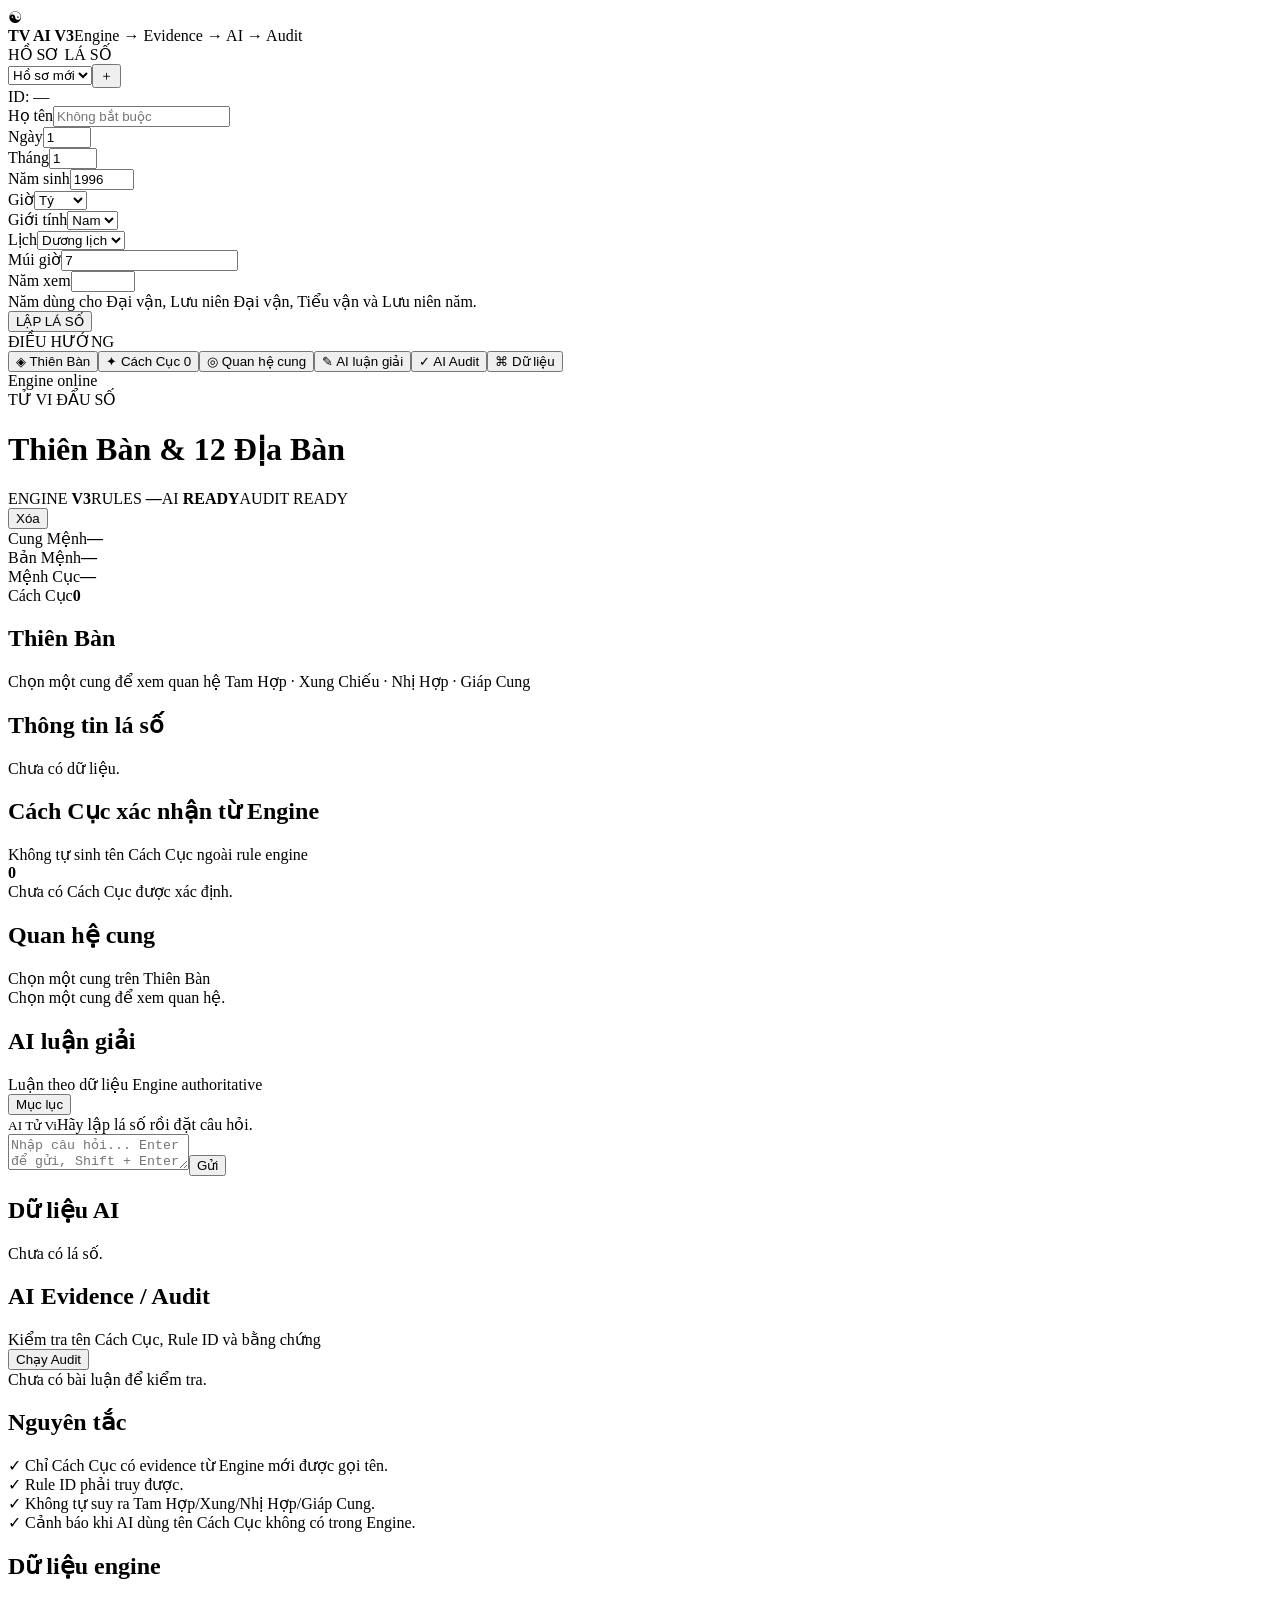
==== commit 657b20fd: "feat: make V3 frontend the only root UI" ====
--- a/index.html
+++ b/index.html
@@ -1,80 +1,27 @@
 <!doctype html>
 <html lang="vi">
 <head>
-<meta charset="utf-8">
-<meta name="viewport" content="width=device-width,initial-scale=1,viewport-fit=cover">
-<meta name="theme-color" content="#080d17">
-<title>TV AI · Tử Vi Đẩu Số</title>
-<style>
-:root{--bg:#080d17;--panel:#0f1726;--panel2:#111c2e;--line:#2d4261;--text:#f4f7ff;--muted:#94a1b7;--gold:#e5c774;--green:#59d38a;--red:#ff7676;--blue:#63aef7;--radius:14px}*{box-sizing:border-box}html,body{margin:0;background:radial-gradient(circle at 15% 0,#1a2843 0,#080d17 38%),#080d17;color:var(--text);font:14px/1.5 system-ui,-apple-system,BlinkMacSystemFont,"Segoe UI",sans-serif}button,input,select,textarea{font:inherit}.app{display:grid;grid-template-columns:300px minmax(0,1fr);min-height:100vh}.side{padding:18px;background:#0b1220;border-right:1px solid var(--line);position:sticky;top:0;height:100vh;overflow:auto}.brand{display:flex;gap:10px;align-items:center;margin-bottom:18px}.logo{width:42px;height:42px;border-radius:12px;display:grid;place-items:center;background:linear-gradient(135deg,#f0d993,#9d7433);color:#181109;font-size:22px;font-weight:900}.brand b{display:block;font-size:20px}.brand span{color:var(--muted);font-size:11px}.title{color:#f2d58b;font-size:11px;font-weight:900;letter-spacing:.08em;margin:16px 0 8px}.box,.card{background:linear-gradient(180deg,#111b2c,#0c1422);border:1px solid var(--line);border-radius:var(--radius)}.box{padding:12px}.field{margin-bottom:8px}.field label{display:block;color:#bdc8d9;font-size:11px;margin-bottom:4px}.field input,.field select,.question{width:100%;background:#09111d;border:1px solid #2c3e5a;border-radius:9px;color:var(--text);padding:9px 10px;outline:0}.row{display:grid;grid-template-columns:1fr 1fr;gap:8px}.btn{width:100%;border:0;border-radius:9px;padding:10px 12px;font-weight:900;cursor:pointer}.btn.primary{background:linear-gradient(135deg,#efd68b,#b58234);color:#161106}.btn.secondary{background:#172339;border:1px solid #344967;color:#e7edf8}.status{margin-top:8px;color:var(--muted);font-size:12px}.nav{width:100%;text-align:left;padding:10px 11px;border:1px solid transparent;background:transparent;color:#afbdd2;border-radius:9px;cursor:pointer;margin:2px 0}.nav.active{background:#1a2231;border-color:#6f5d37;color:#fff}.main{padding:18px;max-width:1700px;width:100%;margin:auto}.top{display:flex;justify-content:space-between;align-items:flex-start;gap:12px;margin-bottom:14px}.eyebrow{font-size:10px;color:var(--gold);font-weight:900;letter-spacing:.12em}.top h1{margin:3px 0;font-size:24px}.strip{display:flex;gap:7px;flex-wrap:wrap}.pill{padding:4px 8px;border:1px solid var(--line);border-radius:999px;color:var(--muted);font-size:10px}.pill.ok{color:var(--green)}.views{display:none}.views.active{display:block}.stats{display:grid;grid-template-columns:repeat(4,minmax(0,1fr));gap:8px;margin-bottom:10px}.stat{padding:10px 12px;background:#101a2a;border:1px solid var(--line);border-radius:11px}.stat small{color:var(--muted);display:block;font-size:10px}.stat b{font-size:17px}.layout{display:grid;grid-template-columns:minmax(0,1fr) 300px;gap:10px}.card{padding:12px}.head{display:flex;justify-content:space-between;align-items:center;gap:8px;margin-bottom:8px}.head h2{font-size:16px;margin:0}.head span{font-size:11px;color:var(--muted)}.board{display:grid;grid-template-columns:repeat(4,minmax(0,1fr));grid-template-rows:repeat(4,minmax(110px,1fr));gap:3px;background:#05080e;border:1px solid #24344d}.palace{position:relative;padding:7px;background:linear-gradient(180deg,#132035,#0d1624);border:1px solid #3d5575;color:var(--text);text-align:left;cursor:pointer;min-width:0}.palace.menh{border-color:#b68f49;box-shadow:inset 0 0 0 1px #7b6337}.phead{display:flex;justify-content:space-between;gap:4px}.pname{font-weight:900;font-size:10px}.pname small{display:block;color:#f0d28b;font-size:8px}.branch{color:#f1d78e;font-size:9px}.meta{color:var(--muted);font-size:8px;white-space:nowrap;overflow:hidden;text-overflow:ellipsis}.chips{display:flex;flex-wrap:wrap;gap:2px;margin-top:4px}.chip{font-size:7px;padding:2px 4px;border-radius:999px;background:#17243a;border:1px solid #314968}.centre{grid-column:2/4;grid-row:2/4;display:flex;padding:7px;background:radial-gradient(circle at 50% 30%,#243555 0,#0c1421 72%);border:1px solid #8d7444}.centre-in{width:100%;border:1px dashed #54667f;border-radius:9px;padding:7px}.centre-title{text-align:center;color:#f3d98e;font-weight:900}.centre-grid{display:grid;grid-template-columns:repeat(3,1fr);gap:4px;margin-top:5px}.ci{border:1px solid #354a68;border-radius:6px;padding:4px}.ci small{display:block;color:#94a4b9;font-size:7px}.ci b{font-size:8px}.detail{margin-top:8px}.summary-row{display:flex;justify-content:space-between;gap:10px;border-bottom:1px solid #23344d;padding:7px 0}.summary-row:last-child{border-bottom:0}.summary-row span{color:var(--muted)}.section-title{margin-top:14px}.table-wrap{overflow:auto}.table{width:100%;min-width:900px;border-collapse:collapse}.table th,.table td{border:1px solid var(--line);padding:7px 8px;text-align:left;vertical-align:top}.table th{background:#172238;color:#f2d48d;font-size:11px}.table td{background:#0b1320;font-size:11px}.table tr.sel td{background:#241f14;border-color:#826e40}.pick{border:1px solid #8b7140;background:#172238;color:#f4d68a;border-radius:6px;padding:3px 7px;font-weight:900;cursor:pointer}.cach-item,.rel-item,.audit-item{padding:11px;border:1px solid var(--line);border-radius:10px;background:#0a121f;margin-bottom:8px}.tag{display:inline-block;padding:2px 7px;border-radius:999px;border:1px solid var(--line);font-size:10px;color:var(--muted);margin:2px 4px 2px 0}.evidence{margin-top:7px;color:#ccd7e8;font-size:11px}.evidence-row{padding:4px 0;border-bottom:1px solid #22324a}.evidence-row:last-child{border-bottom:0}.relation-grid{display:grid;grid-template-columns:repeat(2,minmax(0,1fr));gap:8px}.relation-card{border:1px solid var(--line);border-radius:10px;padding:10px;background:#0a121f}.relation-card h3{margin:0 0 7px;font-size:13px;color:#f1d58b}.chat{height:clamp(430px,62vh,740px);overflow:auto;border:1px solid var(--line);border-radius:10px;padding:12px;background:#09111d}.msg{max-width:88%;padding:10px 12px;border-radius:11px;white-space:pre-wrap;word-break:break-word;margin-bottom:8px}.msg.user{margin-left:auto;background:#213556}.msg.ai{background:#131f31}.msg small{display:block;color:#aebbd0;font-weight:800;margin-bottom:4px}.ai-layout{display:grid;grid-template-columns:minmax(0,1fr) 300px;gap:10px}.composer{display:grid;grid-template-columns:minmax(0,1fr) 100px;gap:8px;margin-top:8px}.question{min-height:84px;resize:vertical}.empty{color:var(--muted);padding:14px}.pre{max-height:70vh;overflow:auto;background:#050a12;border:1px solid var(--line);padding:12px;border-radius:9px;white-space:pre-wrap}.notice{padding:9px 10px;border-radius:9px;border:1px solid var(--line);background:#0a121f;color:#bdc9db;font-size:11px}
-@media(max-width:1000px){.app{grid-template-columns:1fr}.side{position:static;height:auto}.layout,.ai-layout{grid-template-columns:1fr}.stats{grid-template-columns:repeat(2,1fr)}}@media(max-width:620px){.main{padding:10px}.top h1{font-size:20px}.row{grid-template-columns:1fr}.stats{grid-template-columns:1fr 1fr}.board{grid-template-rows:repeat(4,minmax(80px,1fr))}.palace{padding:4px}.centre-grid{grid-template-columns:repeat(2,1fr)}.relation-grid{grid-template-columns:1fr}.composer{grid-template-columns:1fr}}
-</style>
+<meta charset="utf-8"><meta name="viewport" content="width=device-width,initial-scale=1,viewport-fit=cover"><meta name="theme-color" content="#0a1020"><title>TV AI V3 · Tử Vi Đẩu Số</title>
+<link rel="stylesheet" href="/style.css"><link rel="stylesheet" href="/van10.css">
 </head>
 <body>
 <div class="app">
-<aside class="side">
-  <div class="brand"><div class="logo">☯</div><div><b>TV AI</b><span>Engine → Evidence → AI → Audit</span></div></div>
-  <div class="title">HỒ SƠ LÁ SỐ</div>
-  <div class="box">
-    <div class="field"><label>Họ tên</label><input id="name" placeholder="Không bắt buộc"></div>
-    <div class="row"><div class="field"><label>Ngày</label><input id="day" type="number" value="1" min="1" max="31"></div><div class="field"><label>Tháng</label><input id="month" type="number" value="1" min="1" max="12"></div></div>
-    <div class="field"><label>Năm sinh</label><input id="year" type="number" value="1996" min="1800" max="2200"></div>
-    <div class="row"><div class="field"><label>Giờ sinh</label><select id="hour"><option>Tý</option><option>Sửu</option><option>Dần</option><option>Mão</option><option>Thìn</option><option>Tỵ</option><option>Ngọ</option><option>Mùi</option><option>Thân</option><option>Dậu</option><option>Tuất</option><option>Hợi</option></select></div><div class="field"><label>Giới tính</label><select id="gender"><option>Nam</option><option>Nữ</option></select></div></div>
-    <div class="row"><div class="field"><label>Lịch</label><select id="calendar"><option value="true">Dương lịch</option><option value="false">Âm lịch</option></select></div><div class="field"><label>Múi giờ</label><input id="tz" type="number" value="7"></div></div>
-    <div class="row"><div class="field"><label>Năm xem</label><input id="viewYear" type="number" min="1800" max="2200"></div><div class="field"><label>&nbsp;</label><div class="notice">Năm xem dùng cho các lớp vận hạn.</div></div></div>
-    <button id="calc" class="btn primary">LẬP LÁ SỐ</button><div id="status" class="status"></div>
-  </div>
-  <div class="title">ĐIỀU HƯỚNG</div>
-  <button class="nav active" data-tab="chart">◈ Thiên Bàn & Địa Bàn</button>
-  <button class="nav" data-tab="cach">✦ Cách Cục <span id="badge">0</span></button>
-  <button class="nav" data-tab="relation">◎ Quan hệ cung</button>
-  <button class="nav" data-tab="ai">✎ AI luận giải</button>
-  <button class="nav" data-tab="audit">✓ AI Audit</button>
-  <button class="nav" data-tab="data">⌘ Dữ liệu</button>
+<aside class="sidebar">
+<div class="brand"><div class="brand-mark">☯</div><div><b>TV AI V3</b><span>Engine → Evidence → AI → Audit</span></div></div>
+<div class="side-title">HỒ SƠ LÁ SỐ</div>
+<div class="profile-manager card-mini"><div class="profile-row"><select id="profileSelect"><option value="">Hồ sơ mới</option></select><button class="icon-btn" id="newProfileBtn" title="Hồ sơ mới">＋</button></div><div class="profile-id" id="profileId">ID: —</div></div>
+<div class="profile-box"><label>Họ tên</label><input id="name" placeholder="Không bắt buộc"><div class="two"><div><label>Ngày</label><input id="day" type="number" value="1" min="1" max="31"></div><div><label>Tháng</label><input id="month" type="number" value="1" min="1" max="12"></div></div><label>Năm sinh</label><input id="year" type="number" value="1996" min="1800" max="2200"><div class="two"><div><label>Giờ</label><select id="hour"><option>Tý</option><option>Sửu</option><option>Dần</option><option>Mão</option><option>Thìn</option><option>Tỵ</option><option>Ngọ</option><option>Mùi</option><option>Thân</option><option>Dậu</option><option>Tuất</option><option>Hợi</option></select></div><div><label>Giới tính</label><select id="gender"><option>Nam</option><option>Nữ</option></select></div></div><div class="two"><div><label>Lịch</label><select id="calendar"><option value="true">Dương lịch</option><option value="false">Âm lịch</option></select></div><div><label>Múi giờ</label><input id="tz" type="number" value="7"></div></div><div class="two"><div><label>Năm xem</label><input id="viewYear" type="number" min="1800" max="2200" step="1"></div><div class="view-year-help">Năm dùng cho Đại vận, Lưu niên Đại vận, Tiểu vận và Lưu niên năm.</div></div><button class="primary" id="calcBtn">LẬP LÁ SỐ</button><div id="status" class="status"></div></div>
+<div class="side-title">ĐIỀU HƯỚNG</div>
+<button class="nav active" data-view="chart">◈ Thiên Bàn</button><button class="nav" data-view="cach">✦ Cách Cục <span id="cachBadge">0</span></button><button class="nav" data-view="relations">◎ Quan hệ cung</button><button class="nav" data-view="ai">✎ AI luận giải</button><button class="nav" data-view="audit">✓ AI Audit</button><button class="nav" data-view="data">⌘ Dữ liệu</button><div class="side-foot"><span class="dot"></span> Engine online</div>
 </aside>
 <main class="main">
-<header class="top"><div><div class="eyebrow">TỬ VI ĐẨU SỐ</div><h1 id="title">Thiên Bàn & 12 Địa Bàn</h1><div class="strip"><span class="pill">ENGINE V2</span><span class="pill">RULES <b id="rules">—</b></span><span class="pill ok">ENGINE ONLINE</span><span class="pill">AUDIT READY</span></div></div><button id="reset" class="btn secondary" style="width:auto">XÓA</button></header>
-<section id="tab-chart" class="views active">
-  <div class="stats"><div class="stat"><small>Cung Mệnh</small><b id="sm">—</b></div><div class="stat"><small>Bản Mệnh</small><b id="bm">—</b></div><div class="stat"><small>Mệnh Cục</small><b id="mc">—</b></div><div class="stat"><small>Cách Cục</small><b id="cc">0</b></div></div>
-  <div class="layout"><section class="card"><div class="head"><div><h2>Thiên Bàn & 12 Địa Bàn</h2><span>Click cung để xem chi tiết và quan hệ cung.</span></div></div><div id="board" class="board"></div><div id="detail" class="detail"></div></section><aside class="card"><div class="head"><h2>Thiên Bàn trung tâm</h2></div><div id="center"></div></aside></div>
-  <div id="van10" class="section-title"></div>
-</section>
-<section id="tab-cach" class="views"><div class="card"><div class="head"><div><h2>Cách Cục xác nhận từ Engine</h2><span>Chỉ hiển thị dữ liệu mà engine trả về.</span></div><b id="cachCount">0</b></div><div id="cachList"><div class="empty">Chưa có Cách Cục.</div></div></div></section>
-<section id="tab-relation" class="views"><div class="card"><div class="head"><div><h2>Quan hệ cung</h2><span id="relTitle">Chưa chọn cung</span></div></div><div id="relations" class="relation-grid"><div class="empty">Chọn một cung trên Thiên Bàn.</div></div></div></section>
-<section id="tab-ai" class="views"><div class="ai-layout"><section class="card"><div class="head"><div><h2>AI luận giải</h2><span>Luận theo dữ liệu Engine.</span></div></div><div id="chat" class="chat"><div class="msg ai"><small>AI Tử Vi</small>Hãy lập lá số rồi đặt câu hỏi.</div></div><div class="composer"><textarea id="question" class="question" placeholder="Nhập câu hỏi... Enter để gửi, Shift + Enter để xuống dòng"></textarea><button id="ask" class="btn primary">GỬI</button></div></section><aside class="card"><h2>Dữ liệu AI</h2><div id="aiInfo" class="empty">Chưa có lá số.</div></aside></div></section>
-<section id="tab-audit" class="views"><div class="layout"><section class="card"><div class="head"><div><h2>AI Evidence / Audit</h2><span>Kiểm tra tên Cách Cục có tồn tại trong engine.</span></div><button id="audit" class="btn secondary" style="width:auto">AUDIT</button></div><div id="auditResult" class="empty">Chưa có bài luận.</div></section><aside class="card"><h2>Nguyên tắc</h2><div class="notice">Không cho AI tự tạo Cách Cục. Không để AI tự tính Tam Hợp/Xung/Nhị Hợp/Giáp Cung.</div></aside></div></section>
-<section id="tab-data" class="views"><div class="card"><div class="head"><h2>Dữ liệu engine</h2></div><pre id="json" class="pre">Chưa có dữ liệu.</pre></div></section>
+<header class="topbar"><div><div class="eyebrow">TỬ VI ĐẨU SỐ</div><h1 id="pageTitle">Thiên Bàn & 12 Địa Bàn</h1><div class="engine-strip"><span>ENGINE <b>V3</b></span><span>RULES <b id="ruleCount">—</b></span><span>AI <b>READY</b></span><span id="auditStatus" class="ok">AUDIT READY</span></div></div><div class="top-actions"><button class="ghost" id="resetBtn">Xóa</button></div></header>
+<section id="view-chart" class="view active"><div class="stats"><div><span>Cung Mệnh</span><b id="sMenh">—</b></div><div><span>Bản Mệnh</span><b id="sBanMenh">—</b></div><div><span>Mệnh Cục</span><b id="sCuc">—</b></div><div><span>Cách Cục</span><b id="sCach">0</b></div></div><div class="workspace"><section class="card chart-card"><div class="card-head"><div><h2>Thiên Bàn</h2><span>Chọn một cung để xem quan hệ Tam Hợp · Xung Chiếu · Nhị Hợp · Giáp Cung</span></div></div><div id="board" class="board"></div><div id="detail" class="detail hidden"></div></section><aside class="card summary-card"><h2>Thông tin lá số</h2><div id="summary">Chưa có dữ liệu.</div></aside></div><div id="van10Panel"></div></section>
+<section id="view-cach" class="view"><div class="card"><div class="card-head"><div><h2>Cách Cục xác nhận từ Engine</h2><span>Không tự sinh tên Cách Cục ngoài rule engine</span></div><strong id="cachCount">0</strong></div><div id="cachList" class="cach-list"><div class="empty">Chưa có Cách Cục được xác định.</div></div></div></section>
+<section id="view-relations" class="view"><div class="card"><div class="card-head"><div><h2>Quan hệ cung</h2><span id="relationSubtitle">Chọn một cung trên Thiên Bàn</span></div></div><div id="relationPanel" class="relation-grid"><div class="empty">Chọn một cung để xem quan hệ.</div></div></div></section>
+<section id="view-ai" class="view"><div class="ai-layout"><section class="card chat-card"><div class="chat-head"><div><h2>AI luận giải</h2><span>Luận theo dữ liệu Engine authoritative</span></div><button class="ghost small" id="tocBtn">Mục lục</button></div><div class="chat" id="chat"><div class="assistant msg-bubble"><small>AI Tử Vi</small>Hãy lập lá số rồi đặt câu hỏi.</div></div><div class="composer"><textarea id="question" placeholder="Nhập câu hỏi... Enter để gửi, Shift + Enter để xuống dòng"></textarea><button class="primary" id="askBtn">Gửi</button></div></section><aside class="card context-card"><h2>Dữ liệu AI</h2><div id="aiInfo">Chưa có lá số.</div><div id="aiSources" class="sources"></div></aside></div></section>
+<section id="view-audit" class="view"><div class="audit-grid"><section class="card"><div class="card-head"><div><h2>AI Evidence / Audit</h2><span>Kiểm tra tên Cách Cục, Rule ID và bằng chứng</span></div><button class="ghost small" id="runAuditBtn">Chạy Audit</button></div><div id="auditResult" class="audit-result"><div class="empty">Chưa có bài luận để kiểm tra.</div></div></section><aside class="card"><h2>Nguyên tắc</h2><div class="rule-list"><div>✓ Chỉ Cách Cục có evidence từ Engine mới được gọi tên.</div><div>✓ Rule ID phải truy được.</div><div>✓ Không tự suy ra Tam Hợp/Xung/Nhị Hợp/Giáp Cung.</div><div>✓ Cảnh báo khi AI dùng tên Cách Cục không có trong Engine.</div></div></aside></div></section>
+<section id="view-data" class="view"><div class="card"><div class="card-head"><h2>Dữ liệu engine</h2></div><pre id="jsonBox">Chưa có dữ liệu.</pre></div></section>
 </main></div>
-<script>
-const $=id=>document.getElementById(id);let chart=null,lastAnswer='';
-const branchPos={Hợi:[4,4],Tý:[4,3],Sửu:[4,2],Dần:[4,1],Mão:[3,1],Thìn:[2,1],Tỵ:[1,1],Ngọ:[1,2],Mùi:[1,3],Thân:[1,4],Dậu:[2,4],Tuất:[3,4]};
-const order=['Hợi','Tý','Sửu','Dần','Mão','Thìn','Tỵ','Ngọ','Mùi','Thân','Dậu','Tuất'];
-const triple={Hợi:['Hợi','Mão','Mùi'],Mão:['Hợi','Mão','Mùi'],Mùi:['Hợi','Mão','Mùi'],Dần:['Dần','Ngọ','Tuất'],Ngọ:['Dần','Ngọ','Tuất'],Tuất:['Dần','Ngọ','Tuất'],Tỵ:['Tỵ','Dậu','Sửu'],Dậu:['Tỵ','Dậu','Sửu'],Sửu:['Tỵ','Dậu','Sửu'],Thân:['Thân','Tý','Thìn'],Tý:['Thân','Tý','Thìn'],Thìn:['Thân','Tý','Thìn']};
-const opp={Tý:'Ngọ',Ngọ:'Tý',Sửu:'Mùi',Mùi:'Sửu',Dần:'Thân',Thân:'Dần',Mão:'Dậu',Dậu:'Mão',Thìn:'Tuất',Tuất:'Thìn',Tỵ:'Hợi',Hợi:'Tỵ'};
-const nhi={Tý:'Sửu',Sửu:'Tý',Dần:'Hợi',Hợi:'Dần',Mão:'Tuất',Tuất:'Mão',Thìn:'Dậu',Dậu:'Thìn',Tỵ:'Thân',Thân:'Tỵ',Ngọ:'Mùi',Mùi:'Ngọ'};
-const esc=v=>String(v??'').replace(/[&<>\"]/g,m=>({'&':'&amp;','<':'&lt;','>':'&gt;','\\':'&#92;','"':'&quot;'}[m]||m));
-const norm=v=>String(v??'').trim().toLowerCase().replace(/\s+/g,' ');
-const branchOf=p=>{const x=String(p?.dia_chi||p?.chi||p?.branch||'').trim();return order.find(b=>x===b||x.includes(b))||''};
-const palace=n=>Object.values(chart?.['12_cung']||{}).find(p=>norm(p?.cung)===norm(n));
-const list=v=>Array.isArray(v)?v:(v&&typeof v==='object'?Object.values(v):[]);
-const starName=x=>x?.ten||x?.name||x?.sao||x;
-const stars=x=>list(x).map(s=>starName(s)).filter(Boolean).join(', ')||'—';
-const payload=()=>({ngay:+$('day').value||1,thang:+$('month').value||1,nam:+$('year').value||1996,gio_sinh:$('hour').value,gioi_tinh:$('gender').value,ten:$('name').value||'',duong_lich:$('calendar').value==='true',time_zone:+$('tz').value||7,nam_xem:+$('viewYear').value||new Date().getFullYear()});
-async function api(url,opt){const r=await fetch(url,{headers:{'Content-Type':'application/json'},...opt});const d=await r.json();if(!r.ok)throw Error(d.detail||'Request failed');return d}
-function centre(tb){const vals=[['Họ tên',tb?.ten],['Giờ sinh',tb?.gio_sinh],['Can-Chi năm',[tb?.can_nam,tb?.chi_nam].filter(Boolean).join(' ')],['Can-Chi tháng',[tb?.can_thang,tb?.chi_thang].filter(Boolean).join(' ')],['Can-Chi ngày',[tb?.can_ngay,tb?.chi_ngay].filter(Boolean).join(' ')],['Bản Mệnh',tb?.ban_menh],['Mệnh Cục',tb?.ten_cuc],['Mệnh Chủ',tb?.menh_chu],['Thân Chủ',tb?.than_chu]];return '<div class="centre-grid">'+vals.map(x=>`<div class="ci"><small>${esc(x[0])}</small><b>${esc(x[1]||'—')}</b></div>`).join('')+'</div>'}
-function palaceHtml(p,b){const pos=branchPos[b];if(!pos)return '';if(!p)return `<div class="palace" style="grid-column:${pos[1]};grid-row:${pos[0]};opacity:.45"><div class="phead"><span class="pname">Địa Bàn</span><span class="branch">${b}</span></div></div>`;const menh=norm(p.cung).includes('mệnh');return `<button class="palace ${menh?'menh':''}" style="grid-column:${pos[1]};grid-row:${pos[0]}" data-cung="${esc(p.cung||'')}"><div class="phead"><span class="pname">${esc(p.cung||'—')}</span><span class="branch">${b}</span></div><div class="meta">${esc([p.can_chi,p.ngu_hanh,p.trang_sinh].filter(Boolean).join(' · '))}</div><div class="chips"><span class="chip">${esc(stars(p.chinh_tinh))}</span></div><div class="meta">${p.tuan?'Tuần ':''}${p.triet?'Triệt ':''} · Cung ${esc(p.cung_so||'—')}</div></button>`}
-function renderBoard(){const arr=Object.values(chart?.['12_cung']||{}),by=new Map();arr.forEach(p=>{const b=branchOf(p);if(b&&!by.has(b))by.set(b,p)});$('board').innerHTML=order.map(b=>palaceHtml(by.get(b),b)).join('')+`<div class="centre"><div class="centre-in"><div class="centre-title">THIÊN BÀN</div>${centre(chart?.thien_ban||{})}</div></div>`;document.querySelectorAll('.palace[data-cung]').forEach(el=>el.onclick=()=>{const p=palace(el.dataset.cung);showDetail(p);showRelations(p)})}
-function showDetail(p){$('detail').innerHTML=`<div class="head"><div><h2>${esc(p.cung||'Cung')}</h2><span>${esc(p.can_chi||'')} · ${esc(p.dia_chi||'')}</span></div></div><div class="summary-row"><span>Chính tinh</span><b>${esc(stars(p.chinh_tinh))}</b></div><div class="summary-row"><span>Phụ tinh</span><b>${esc(stars(p.phu_tinh))}</b></div><div class="summary-row"><span>Trạng thái</span><b>${esc(p.trang_sinh||'—')}</b></div>`}
-function showRelations(p){const b=branchOf(p);if(!b)return;const by=new Map(Object.values(chart?.['12_cung']||{}).map(x=>[branchOf(x),x]));const tri=(triple[b]||[]).filter(x=>x!==b);const idx=order.indexOf(b);const giap=[order[(idx+11+12)%12],order[(idx+1)%12]];const card=(t,items)=>`<div class="relation-card"><h3>${t}</h3>${items.length?items.map(x=>`<div><b>${esc(x.cung||'—')}</b><div class="meta">${esc(branchOf(x))} · ${esc(stars(x.chinh_tinh))}</div></div>`).join(''):'<div class="meta">Không xác định</div>'}</div>`;$('relTitle').textContent=`${p.cung||'Cung'} · ${b}`;$('relations').innerHTML=card('Tam Hợp',tri.map(x=>by.get(x)).filter(Boolean))+card('Xung Chiếu',[by.get(opp[b])].filter(Boolean))+card('Nhị Hợp',[by.get(nhi[b])].filter(Boolean))+card('Giáp Cung',giap.map(x=>by.get(x)).filter(Boolean))}
-function renderCach(){const a=chart?.cach_cuc_analysis||{},m=list(a.matched),mods=list(a.modifiers),items=[];const seen=new Set();const add=(x,kind)=>{if(!x||seen.has(norm(x.name)))return;seen.add(norm(x.name));const ev=list(x.matched_branches||x.evidence||x.breaking_evidence);items.push(`<div class="cach-item"><h3>${esc(x.name||'Cách Cục')}</h3><span class="tag">${esc(x.category||kind||'Engine')}</span><span class="tag">Rule ID: ${esc(x.rule_id||x.ruleId||x.id||x.rule||'—')}</span><div>${esc(x.description||x.reason||x.interpretation||x.ai_instruction||'')}</div><div class="evidence"><b>Evidence</b>${ev.length?ev.map(e=>`<div class="evidence-row">${esc(typeof e==='string'?e:JSON.stringify(e))}</div>`).join(''):'<div class="evidence-row">Không có evidence chi tiết.</div>'}</div></div>`)};m.forEach(x=>add(x,'Engine'));mods.forEach(x=>add(x,'Engine modifier'));$('cachList').innerHTML=items.length?items.join(''):'<div class="empty">Chưa có Cách Cục được xác định.</div>';$('badge').textContent=m.length+mods.length;$('cachCount').textContent=m.length+mods.length}
-function renderVan(){const v=chart?.van||{};const dv=v.dai_van_10_nam||{};const lndv=list(v.luu_nien_dai_van_10_nam||v.luu_dai_van_10_nam);const tv=list(v.tieu_van_10_nam||v.luu_nien_tieu_van_10_nam);const lnn=list(v.luu_nien_nam_10_nam||v.luu_nien_tieu_van_10_nam);const rows=[];for(let i=0;i<10;i++){const a=dv?.[i]||dv||{},b=lndv[i]||{},c=tv[i]||{},d=lnn[i]||{};const y=b.nam??c.nam??d.nam??a.nam??'—';rows.push(`<tr class="${Number(y)===Number($('viewYear').value)?'sel':''}"><td><button class="pick" data-year="${esc(y)}">${esc(y)}</button></td><td>${esc(b.tuoi??c.tuoi??d.tuoi??a.tuoi??'—')}</td><td>${esc((a.cung||'—')+' · '+(a.chi_ten||a.dia_chi||''))}</td><td>${esc((b.cung||'—')+' · '+(b.chi_ten||b.dia_chi||''))}</td><td>${esc((c.cung||'—')+' · '+(c.chi_ten||c.dia_chi||''))}</td><td>${esc((d.cung||'—')+' · '+(d.chi_ten||d.dia_chi||''))}</td></tr>`)}$('van10').innerHTML=`<div class="card"><div class="head"><div><h2>Vận hạn 10 năm</h2><span>Dữ liệu trực tiếp từ Engine: Đại vận · Lưu niên Đại vận · Tiểu vận · Lưu niên năm</span></div></div><div class="table-wrap"><table class="table"><thead><tr><th>Năm</th><th>Tuổi</th><th>Đại vận</th><th>Lưu niên Đại vận</th><th>Tiểu vận</th><th>Lưu niên năm</th></tr></thead><tbody>${rows.join('')}</tbody></table></div></div>`;document.querySelectorAll('.pick').forEach(b=>b.onclick=()=>{$('viewYear').value=b.dataset.year;lapSo()})}
-function render(c){chart=c;const tb=c?.thien_ban||{},m=palace('Mệnh'),a=c?.cach_cuc_analysis||{},matched=list(a.matched),mods=list(a.modifiers),arr=Object.values(c?.['12_cung']||{});$('sm').textContent=branchOf(m)||'—';$('bm').textContent=tb.ban_menh||'—';$('mc').textContent=tb.ten_cuc||'—';$('cc').textContent=matched.length+mods.length;$('rules').textContent=matched.length;$('center').innerHTML=centre(tb);$('json').textContent=JSON.stringify(c,null,2);$('aiInfo').innerHTML=`<div class="summary-row"><span>12 cung</span><b>${arr.length}</b></div><div class="summary-row"><span>Cách Cục</span><b>${matched.length+mods.length}</b></div><div class="summary-row"><span>Năm xem</span><b>${esc($('viewYear').value)}</b></div>`;renderBoard();renderCach();renderVan();$('status').textContent='Đã lập lá số'}
-function switchTab(name){document.querySelectorAll('.nav').forEach(b=>b.classList.toggle('active',b.dataset.tab===name));document.querySelectorAll('.views').forEach(v=>v.classList.toggle('active',v.id==='tab-'+name));const titles={chart:'Thiên Bàn & 12 Địa Bàn',cach:'Cách Cục',relation:'Quan hệ cung',ai:'AI luận giải',audit:'AI Audit',data:'Dữ liệu engine'};$('title').textContent=titles[name]||'TV AI'}
-async function lapSo(){try{$('calc').disabled=true;$('status').textContent='Đang lập lá số...';const d=await api('/api/lap-so',{method:'POST',body:JSON.stringify(payload())});render(d)}catch(e){$('status').textContent='⚠ '+e.message}finally{$('calc').disabled=false}}
-function addMsg(type,text){const d=document.createElement('div');d.className='msg '+(type==='user'?'user':'ai');d.innerHTML=`<small>${type==='user'?'Bạn':'AI Tử Vi'}</small>`;const s=document.createElement('span');s.textContent=text;d.appendChild(s);$('chat').appendChild(d);$('chat').scrollTop=$('chat').scrollHeight}
-async function askAI(){if(!chart)return;const q=$('question').value.trim();if(!q)return;addMsg('user',q);$('question').value='';try{const p=payload();const d=await api('/api/luan-giai',{method:'POST',body:JSON.stringify({...p,question:q,year:+$('viewYear').value||new Date().getFullYear()})});lastAnswer=d.answer||'';addMsg('ai',lastAnswer);$('auditResult').innerHTML='<div class="notice">Bài luận đã nhận. Nhấn AUDIT để kiểm tra tên Cách Cục.</div>'}catch(e){addMsg('ai','⚠ '+e.message)}}
-function audit(){if(!lastAnswer||!chart){$('auditResult').textContent='Chưa có bài luận.';return}const names=list(chart?.cach_cuc_analysis?.matched).map(x=>norm(x?.name)).filter(Boolean);const warnings=[];const lines=lastAnswer.match(/[^.!?\n]+/g)||[];for(const line of lines){for(const n of names){if(n&&line.toLowerCase().includes(n))break}}$('auditResult').innerHTML=`<div class="audit-item"><b>Audit hoàn tất</b><div class="summary-row"><span>Cách Cục engine xác nhận</span><b>${names.length}</b></div><div class="summary-row"><span>Trạng thái</span><b style="color:var(--green)">PASS: đối chiếu theo danh sách Engine</b></div></div>`}
-$('calc').onclick=lapSo;$('ask').onclick=askAI;$('audit').onclick=audit;$('reset').onclick=()=>location.reload();$('question').addEventListener('keydown',e=>{if(e.key==='Enter'&&!e.shiftKey&&!e.isComposing){e.preventDefault();askAI()}});document.querySelectorAll('.nav').forEach(b=>b.onclick=()=>switchTab(b.dataset.tab));$('viewYear').value=new Date().getFullYear();
-</script>
-</body>
-</html>
+<script src="/app.js" defer></script><script src="/van10.js" defer></script>
+</body></html>
